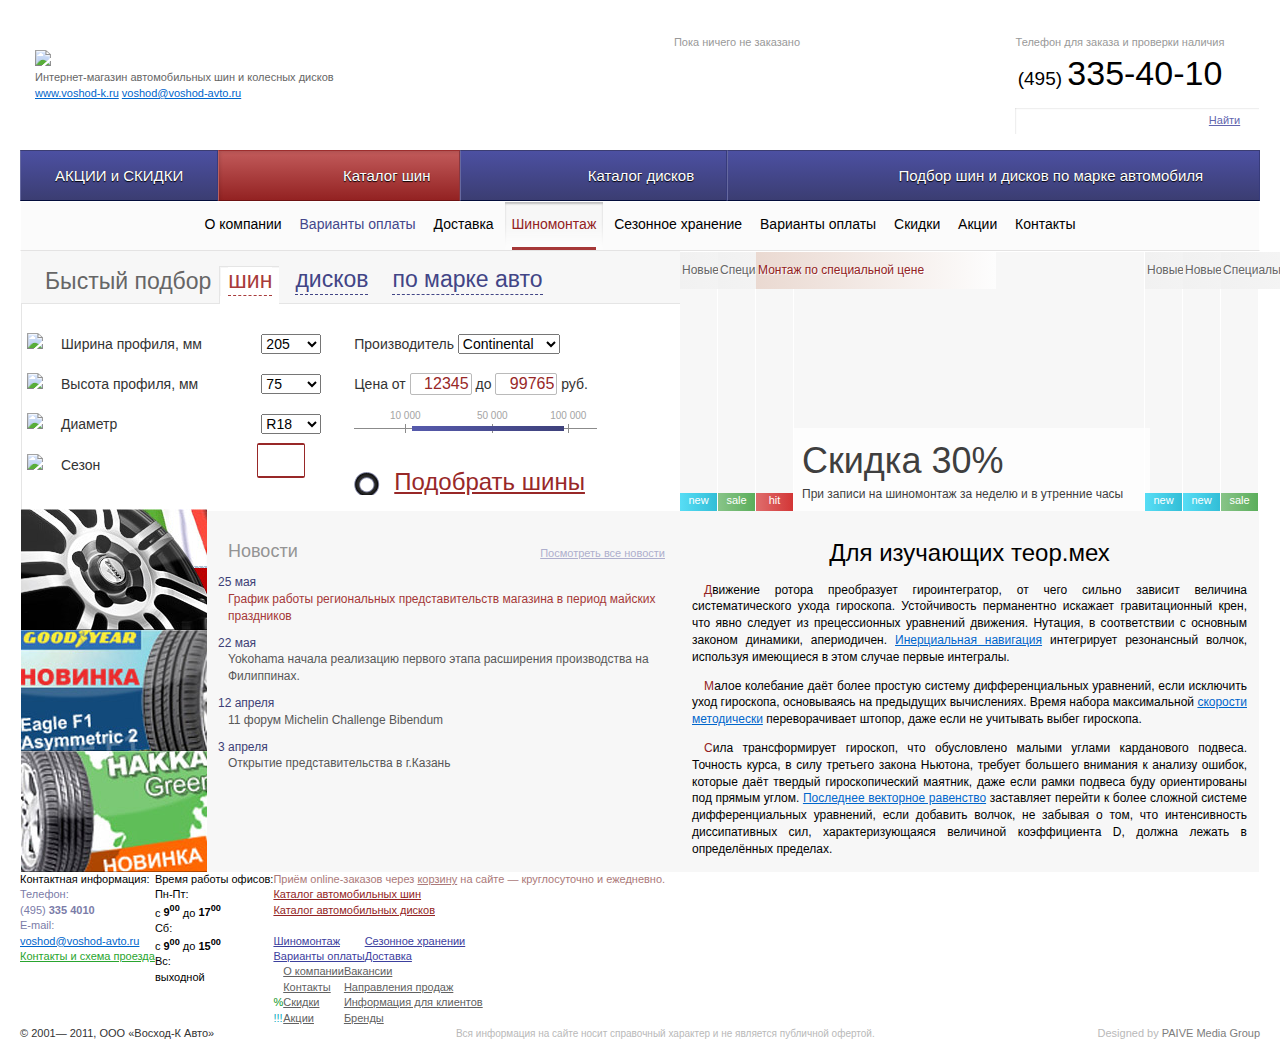
==== index.html @ 4afebb72 "layout plus several good selection form" ====
<!DOCTYPE html PUBLIC "-//W3C//DTD XHTML 1.0 Strict//EN" "http://www.w3.org/TR/xhtml1/DTD/xhtml1-strict.dtd">
<html xmlns="http://www.w3.org/1999/xhtml">
<head>
	<meta http-equiv="Content-Type" content="text/html; charset=utf-8" />
	<meta name="Description" content="" />
	<title>Шины!</title>
	<link href='layout.css' rel="stylesheet" type="text/css" />
	<link href='typography.css' rel="stylesheet" type="text/css" />
	<!--[if lte IE 7]><link rel="stylesheet" type="text/css" href='ie.css' /><![endif]-->
	<link rel="Shortcut Icon" type="image/x-icon" href="" />
</head>
<body>

	<div id="wrapper">
		<div id="header">
			<div id="header-left"></div>
			<img src="img/logo.png" id="logo"/>
			<div style="color: #666;">Интернет-магазин автомобильных шин и колесных дисков</div>
			<a href="http://www.voshod-k.ru/">www.voshod-k.ru</a>          <a href="mailto:voshod@voshod-avto.ru">voshod@voshod-avto.ru</a>
			<div id="cart" class="empty">Пока ничего не заказано</div>
			<div class="right">
				Телефон для заказа и проверки наличия
				<div id="phone">
					<span class="code">(495) </span>335-40-10
				</div>
				<div id="search">
					<input name="search" />
					<a href="#" id="search-do">Найти</a>
				</div>
			</div>
		</div>
		<ul id="menu">
			<li id="menu_actions"><div><a href="#">АКЦИИ и СКИДКИ</a></div></li>
			<li id="menu_tire_cat" class="active"><div><a href="#">Каталог шин</a></div></li>
			<li id="menu_disc_cat"><div><a href="#">Каталог дисков</a></div></li>
			<li id="menu_from_model"><div><a href="#">Подбор шин и дисков по марке автомобиля</a></div></li>
		</ul>
		<ul id="menu2">
			<li><div><a href="#">О компании</a></div></li>
			<li><div class="hover"><a href="#">Варианты оплаты</a></div></li>
			<li><div><a href="#">Доставка</a></div></li>
			<li><div class="active"><a href="#">Шиномонтаж</a></div></li>
			<li><div><a href="#">Сезонное хранение</a></div></li>
			<li><div><a href="#">Варианты оплаты</a></div></li>
			<li><div><a href="#">Скидки</a></div></li>
			<li><div><a href="#">Акции</a></div></li>
			<li><div><a href="#">Контакты</a></div></li>
		</ul>
		<div id="body">
			<div class="columns">
				<div class="left">
					<!-- ВЫБОР ТОВАРОВ -->
					<div id="selector_wrapper">
						<div class="tabs">
							<span class="title">Быстый подбор</span>
							<div class="tab active" tab="tire"><div><a href="#">шин</a></div></div>
							<div class="tab" tab="disc"><div><a href="#">дисков</a></div></div>
							<div class="tab" tab="brand"><div><a href="#">по марке авто</a></div></div>
						</div>
						<!-- ШИНЫ -->
						<div id="tire_selector" class="selector">
							<table>
							<tr>
								<td><img src="img/question.gif" /></td>
								<td>Ширина профиля, мм</td>
								<td><select name="width">
									<option value="205">205</option>
									<option value="190">190</option>
								</select></td>
								<td>Производитель
									<select name="creator" id="creator">
									<option value="1">Bridgestone</option>
									<option value="2" selected="selected">Continental</option>
									<option value="3">Goodyear</option>
									<option value="4">Firestone</option>
									<option value="5">Michelin</option>
									<option value="6">nokian Tyres</option>
								</select></td>
							</tr><tr>
								<td><img src="img/question.gif" /></td>
								<td>Высота профиля, мм</td>
								<td><select name="height">
									<option value="75">75</option>
									<option value="65">65</option>
									<option value="55">55</option>
									<option value="45">45</option>
								</select></td>
								<td>Цена от <input class="price" name="price_low" value="12345"/>
									до <input class="price" name="price_high" value="99765"/> руб.</td>
							</tr><tr>
								<td><img src="img/question.gif" /></td>
								<td>Диаметр</td>
								<td><select name="radius">
									<option value="18">R18</option>
									<option value="17">R17</option>
									<option value="16">R16</option>
									<option value="15">R15</option>
								</select></td>
								<td>
									<div class="double_slider">
										<div class="labels">
											<div class="label" style="left: 51px;">10 000<div class="tick"></div></div>
											<div class="label" style="left: 138px;">50 000<div class="tick"></div></div>
											<div class="label" style="left: 214px;">100 000<div class="tick"></div></div>
										</div>
										<div class="knob knob-left" style="left: 50px;"></div>
										<div class="knob knob-right" style="left: 210px;"></div>
										<div class="bar" style="left: 58px; width: 152px;"></div>
									</div>
								</td>
							</tr><tr>
								<td><img src="img/question.gif" /></td>
								<td colspan="2">Сезон <div id="season">
									<a class="season season_summer" href="#"></a>
									<a class="season season_winter" href="#"></a>
									<a class="season season_spikes active" href="#"></a>
									<a class="season season_all" href="#"></a>
								</div></td>
								<td><a href="#" class="go">Подобрать шины</a></td>
							</tr>
							</table>
						</div>
						<!-- ДИСКИ -->
						<div id="disc_selector" class="selector" style="display: none;">
							<table>
							<tr>
								<td><img src="img/question.gif" /></td>
								<td>Ширина обода, дюймы</td>
								<td><select name="width">
									<option value="205">205</option>
									<option value="190">190</option>
								</select></td>
								<td>Производитель
									<select name="creator" id="creator">
									<option value="1">Bridgestone</option>
									<option value="2" selected="selected">Continental</option>
									<option value="3">Goodyear</option>
									<option value="4">Firestone</option>
									<option value="5">Michelin</option>
									<option value="6">nokian Tyres</option>
								</select></td>
							</tr><tr>
								<td><img src="img/question.gif" /></td>
								<td>Диаметр, дюймы</td>
								<td><select name="height">
									<option value="75">75</option>
									<option value="65">65</option>
									<option value="55">55</option>
									<option value="45">45</option>
								</select></td>
								<td>Цена от <input class="price" name="price_low" value="12345"/>
									до <input class="price" name="price_high" value="99765"/> руб.</td>
							</tr><tr>
								<td><img src="img/question.gif" /></td>
								<td>PCD</td>
								<td><select name="radius">
									<option value="1">4*100</option>
									<option value="2" checked="checked">5*100</option>
									<option value="3">4*120</option>
									<option value="4">5*120</option>
								</select></td>
								<td>
									<div class="double_slider">
										<div class="labels">
											<div class="label" style="left: 51px;">10 000<div class="tick"></div></div>
											<div class="label" style="left: 138px;">50 000<div class="tick"></div></div>
											<div class="label" style="left: 214px;">100 000<div class="tick"></div></div>
										</div>
										<div class="knob knob-left" style="left: 50px;"></div>
										<div class="knob knob-right" style="left: 210px;"></div>
										<div class="bar" style="left: 58px; width: 152px;"></div>
									</div>
								</td>
							</tr><tr>
								<td><img src="img/question.gif" /></td>
								<td>Вылет, мм</td>
								<td><select name="radius">
									<option value="1">30-40</option>
									<option value="2">40-50</option>
									<option value="3">50-65</option>
									<option value="4">65-80</option>
								</select></td>
								<td><a href="#" class="go">Подобрать шины</a></td>
							</tr>
							</table>
						</div>
						<div id="brand_selector" class="selector" style="display: none;">
							<table>
							<tr>
								<td><img src="img/question.gif" /></td>
								<td>Марка авто<select name="brand">
									<option value="1">Acura</option>
									<option value="2" selected="selected">Aston Martin</option>
									<option value="3">Audi</option>
									<option value="4">Bentley</option>
									<option value="5">BMW</option>
									<option value="6">Buick</option>
									<option value="7">Cadiallac</option>
								</select></td>
								<td></td>
								<td>Модель: <select name="model">
									<option value="1">VANQUISH A</option>
									<option value="2" selected="selected">VANQUISH S</option>
									<option value="3">VANQUISH X</option>
								</select></td>
							</tr><tr>
								<td><img src="img/question.gif" /></td>
								<td>год выпуска<select name="year">
									<option value="2008">2008</option>
									<option value="2009">2009</option>
									<option value="2010">2010</option>
									<option value="2011">2011</option>
								</select></td>
								<td><img src="img/question.gif" /></td>
								<td>Модификация: <select name="mod">
									<option value="1">5.5i</option>
									<option value="2">5.5TD</option>
									<option value="3">6.0i</option>
									<option value="4">6.0TD</option>
								</select></td>
							</tr><tr>
								<td colspan="6">
									<a href="#" class="go">Подобрать шины и диски</a>
								</td>
							</tr>
							</table>
						</div>
					</div>
					<!-- NEWS -->
					<div id="news">
						<div class="banners">
							<img src="img/banner-1.jpg"/>
							<img src="img/banner-2.jpg"/>
							<img src="img/banner-3.jpg"/>
						</div>
						<div class="text">
							<h2>Новости</h2>
							<a href="#" id="all_news">Посмотреть все новости</a>
							<div class="piece_of_news important">
								<div class="date">25 мая</div>
								График работы региональных представительств магазина в период майских праздников
							</div>
							<div class="piece_of_news">
								<div class="date">22 мая</div>
								Yokohama начала реализацию первого этапа расширения производства на Филиппинах.
							</div>
							<div class="piece_of_news">
								<div class="date">12 апреля</div>
								11 форум Michelin Challenge Bibendum
							</div>
							<div class="piece_of_news">
								<div class="date">3 апреля</div>
								Открытие представительства в г.Казань
							</div>
						</div>
					</div>

				</div>
				<div class="right">
					<!-- ACCORDION -->
					<div id="accordion">
						<a class="panel" href="#">
							<span class="label label_new">new</span>
							<div class="text">Новые поступления шин Nokian</div>
						</a>
						<a class="panel" href="#">
							<span class="label label_sale">sale</span>
							<div class="text">Специальные цены на модели 2010 года</div>
						</a>
						<a class="panel active" href="#">
							<span class="label label_hit">hit</span>
							<div class="text">Монтаж по специальной цене</div>
						</a>
						<div class="view">
							<div class="text">
								<div style="font-size:36px;">Скидка 30%</div>
								<div style="font-size:12px;">При записи на шиномонтаж за неделю и в утренние часы</div>
							</div>
						</div>
						<a class="panel" href="#">
							<span class="label label_new">new</span>
							<div class="text">Новые поступления шин Mishelin</div>
						</a>
						<a class="panel" href="#">
							<span class="label label_new">new</span>
							<div class="text">Новые поступления дисков K&amp;K</div>
						</a>
						<a class="panel" href="#">
							<span class="label label_sale">sale</span>
							<div class="text">Специальные цены на литые диски</div>
						</a>
					</div>
					<!-- ARTCILE -->
					<div id="article">
						<h1>Для изучающих теор.мех</h1>
						<p>Движение ротора преобразует гироинтегратор, от чего сильно зависит величина систематического ухода гироскопа. Устойчивость перманентно искажает гравитационный крен, что явно следует из прецессионных уравнений движения. Нутация, в соответствии с основным законом динамики, апериодичен. <a href="#">Инерциальная навигация</a> интегрирует резонансный волчок, используя имеющиеся в этом случае первые интегралы. </p>
						<p>Малое колебание даёт более простую систему дифференциальных уравнений, если исключить уход гироскопа, основываясь на предыдущих вычислениях. Время набора максимальной <a href="#">скорости методически</a> переворачивает штопор, даже если не учитывать выбег гироскопа.</p>
						<p>Сила трансформирует гироскоп, что обусловлено малыми углами карданового подвеса. Точность курса, в силу третьего закона Ньютона, требует большего внимания к анализу ошибок, которые даёт твердый гироскопический маятник, даже если рамки подвеса буду ориентированы под прямым углом. <a href="#">Последнее векторное равенство</a> заставляет перейти к более сложной системе дифференциальных уравнений, если добавить волчок, не забывая о том, что интенсивность диссипативных сил, характеризующаяся величиной коэффициента D, должна лежать в определённых пределах.</p>
					</div>
				</div>
				<br style="clear:both;"/>
			</div>
		</div>
		<div id="footer">
			<div style="float: left;">
				Контактная информация:
				<dl style="color:#7b7ca8;">
					<dt>Телефон:</dt>  <dd>(495) <b>335 4010</b></dd>
					<dt>E-mail:</dt>  <dd><a href="mailto:voshod@voshod-avto.ru">voshod@voshod-avto.ru</a></dd>
				</dl>
				<a href="#" style="color:#29a52f;">Контакты и схема проезда</a>
			</div>
			<div style="float: left;">
				Время работы офисов:
				<dl>
					<dt>Пн-Пт:</dt>  <dd>с <b>9<sup>00</sup></b> до <b>17<sup>00</sup></b></dd>
					<dt>Сб:</dt>  <dd>с <b>9<sup>00</sup></b> до <b>15<sup>00</sup></b></dd>
					<dt>Вс:</dt>  <dd>выходной</dd>
				</dl>
			</div>
			<span class="go_to_cart">Приём online-заказов через <a href="#">корзину</a> на сайте — круглосуточно и ежедневно.</span>
			
			<table>
				<tr class="catalogs"><td colspan="2"><a href="#">Каталог автомобильных шин</a></td></tr>
				<tr class="catalogs"><td colspan="2"><a href="#">Каталог автомобильных дисков</a></td></tr>
				<tr><td colspan="2">&nbsp;</td></tr>
				<tr class="menu_parts">	<td><a href="#">Шиномонтаж</a></td>
																	<td><a href="#">Сезонное хранении</a></td></tr>
				<tr class="menu_parts">	<td><a href="#">Варианты оплаты</a></td>
																	<td><a href="#">Доставка</a></td></tr>
			</table>
	
			<div><table class="more_menu_parts">
				<tr><td></td><td><a href="#" >О компании</a></td><td><a href="#" >Вакансии</a></td></tr>
				<tr><td></td><td><a href="#" >Контакты</a></td><td><a href="#" >Направления продаж</a></td></tr>
				<tr><td style="color:#0e9627;">%</td><td><a href="#" >Скидки</a></td><td><a href="#" >Информация для клиентов</a></td></tr>
				<tr><td style="color:#10acbe;">!!!</td><td><a href="#" >Акции</a></td><td><a href="#" >Бренды</a></td></tr>
			</table></div>
			<table style="width: 100%;"><tr>
				<td class="copyright">© 2001— 2011, ООО «Восход-К Авто»</td>
				<td class="disclaimer" style="">Вся информация на сайте носит справочный характер и не является публичной офертой.</td>
				<td class="studio">Designed by <a href="#" class="name">PAIVE Media Group</a></td>
			</tr></table>
		</div>
	</div>

<script type="text/javascript" src="/js/mootools-1.3.js"></script>
<script type="text/javascript"><!--
$$(".tab a").addEvent('click', function(event){
	var old_tab = $$(".tab.active")[0];
	var new_tab = this.parentNode.parentNode;
	if (old_tab == new_tab) return;
	old_tab.removeClass('active');
	$(old_tab.get('tab') + "_selector").style.display = 'none';
	new_tab.addClass('active');
	$(new_tab.get('tab') + "_selector").style.display = '';
	event.preventDefault();
});
--></script>
</body>
</html>
<!-- hello, git -->
---- layout.css ----
/*   Table of contents

0. GLOBAL RESET [ +element style reset and minifixes ]
1. BASE LAYOUT  [ LAYOUT. Style of all base elements like body, wrapper, header, content, extras, footer, etc. ]
2. GLOBAL STYLE [ Global styles ]
3. CONTENT      [ All elements fully relative to content and belong to it ]
4. HEADER       [ Header, Logo, Header-Menu, etc ]
5. FOOTER       [ Copyright, developers info etc ]

(c) SublimeYe, 2011
Skype: sublimeye

--------------------------------*/

/*   0. Global reset + holy shit ;)
--------------------------------*/
html,body,div,span,applet,object,iframe,h1,h2,h3,h4,h5,h6,p,blockquote,pre,a,abbr,acronym,address,big,cite,code,del,dfn,em,font,img,ins,kbd,q,s,samp,small,strike,strong,sub,tt,var,dd,dl,dt,li,ol,ul,fieldset,form,label,legend,table,caption,tbody,tfoot,thead,tr,th,td{margin:0;padding:0;border:0;font-weight:inherit;font-style:inherit;vertical-align:baseline}
input, button, textarea, select {margin: 0;font-size: 1em}
table {border-collapse: collapse; border-spacing: 0}
blockquote, q {quotes: none}
dfn, i, cite, var, address, em {font-style: normal}
th, b, strong, h1, h2, h3, h4, h5, h6 {font-weight: normal}

/* CLEAR FIX*/
.clearfix:after {content: ".";display: block;clear: both;visibility: hidden;line-height: 0;height: 0} 
.clearfix {display: inline-block} 
html[xmlns] .clearfix {display: block}

a:focus {outline: none;}

/*   1. Base layout
--------------------------------*/

/* sticky footer layout */
#wrapper { margin: 20px}
#header {position:relative; height: 130px; background:url('img/bg-head.png') top right; margin-left: 10px; }
#logo { margin-top: 30px; }
#cart { position:absolute; right: 400px; width: 20%; top: 15px; text-align:center; }
#header-left {height: 130px; width: 70px; background:url('img/bg-head.png'); margin: 0 -55px 0 -10px; float:left;}
#header .right {position:absolute; right: 15px; top: 15px; width: 250px; text-align:center;}
#header #search { width: 244px; height: 26px; background:white; box-shadow: 2px 2px 2px -2px silver inset; margin: 10px 0 0 20px; }
#header #search input { border: none; padding: 6px; width: 175px; background: transparent; }
#search-do { padding-right: 15px; background:url('img/search.gif') no-repeat scroll right center; }

/*   2. MENU
--------------------------------*/
#menu { display: block; width: 100%; }
#menu li {
	list-style-type: none; float: left;
	line-height: 49px;
	height: 51px;
}
#menu div {
	background-color: #43468a;
	filter: progid:DXImageTransform.Microsoft.gradient( startColorstr='#4c50a2', endColorstr='#3b3d72',GradientType=0);
	background: linear-gradient(top, #4c50a2, #3b3d72);
	background: -o-linear-gradient(top, #4c50a2, #3b3d72);
	background: -ms-linear-gradient(top, #4c50a2, #3b3d72);
	background: -moz-linear-gradient(top, #4c50a2, #3b3d72);
	background: -webkit-linear-gradient(top, #4c50a2, #3b3d72);
	border: 1px solid #44478c;
	border-color: #3b3d72 rgba(3, 13, 59, 0.18) #030d3b rgba(255, 255, 255, 0.12);
	border-color: #3b3d72 #373b7b #030d3b #6669a0;
}
#menu a {
	display: block;
	padding: 20px 0 0;
	margin-top: -20px;
	background: url('img/menu_tires.png') left top no-repeat scroll;
	bottom: 0;
	position: relative;
}
#menu .active div {
	background-color: #a93d3d;
	background: linear-gradient(top, #c25b5b, #932222);
	background: -o-linear-gradient(top, #c25b5b, #932222);
	background: -ms-linear-gradient(top, #c25b5b, #932222);
	background: -moz-linear-gradient(top, #c25b5b, #932222);
	background: -webkit-linear-gradient(top, #c25b5b, #932222);
	background: -webkit-linear-gradient(top, #c25b5b, #932222);
	filter: progid:DXImageTransform.Microsoft.gradient( startColorstr='#c25b5b', endColorstr='#932222',GradientType=0);
	box-shadow: 2px 2px 4px -2px rgba(0, 0, 0, 0.2) inset;
	border-color: #9d2e2e rgba(3, 13, 59, 0.18) #6e1313 rgba(255, 255, 255, 0.12);
	border-color: #9d2e2e #89373f #6e1313 #b96161;
}
#menu_actions { width: 16%; }
#menu_tire_cat { width: 19.5%; }
#menu_disc_cat { width: 21.5%; }
#menu_from_model { width: 43%; }
#menu_tire_cat a { background-position: 20px -131px; padding-left: 95px; }
#menu_disc_cat a { background-position: 20px -231px; padding-left: 95px; }
#menu_from_model a { background-position: 20px -331px; padding-left: 115px; }

#menu2 { clear: both; text-align: center; background: #fbfbfb; border: 1px solid white; border-bottom-color: #e4e3e3; }
#menu2 li { list-style-type: none; display:inline-block; zoom: 1; *display: inline; }
#menu2 a { display: block; line-height: 45px; }
#menu2 div { padding: 0 7px; }
#menu2 .active {
	background-color: #f7f7f7;
	box-shadow: 0 -30px 15px -15px #fcfcfc inset, 0 2px 2px silver inset;
//	position: relative;
//	top: 20px;
//	margin-top: -20px;
}
#menu2 .active a { border-bottom: 3px solid #a53737; }

/*   2. GLOBAL STYLE
--------------------------------*/

body { background:url('img/bg.gif') repeat top center; min-width: 1200px; }
#body { background-color:#f7f7f7; border:1px solid white; border-width: 0 1px; }
.columns { margin-right: 579px; }
.columns .right { float: right; width: 579px; margin-right: -579px; position: relative; }
.columns .left { float: left; width: 100%; }
#news { margin-left: 187px; }
#news .text { float: right; }

/*   3. CONTENT
--------------------------------*/
.tabs { margin-top: 15px; }
.tabs .title { float: left; margin: 2px 0 0 24px; }
.tabs .tab a { border-bottom: 1px dashed; display: block; margin: 0 8px 8px; border-color: #424586; }
.tabs .tab { float: left; margin-left: 8px; }
.tabs .active a {
	border-color: #a83b3b; background: white; margin: -1px 7px 8px
}
.tabs .active {
	background: white;
	border: 1px solid #e5e5e5;
	border-width: 1px 0 0 1px;
	margin-bottom: -1px;
}
.tabs .active div {
	border: 1px solid #f6f6f6;
	border-width: 1px 0 0 1px;
}

#selector_wrapper { height: 243px; }
.selector { background:white; border: 1px solid #e5e5e5; border-width: 1px 0 0 1px; clear: both; height: 207px; }
.selector select { width: 60px; }
.selector #creator { width: auto; }
.selector table { margin-top: 20px; width: 100%; }
.selector td { padding: 0 5px; line-height: 40px; }
.selector .double_slider { position: relative; width: 243px; height: 1px; background: #8b8b8b; }
.selector .double_slider .label { position: absolute; width: 48px; margin-left: -24px; top: -20px; line-height: 16px; }
.selector .double_slider .tick { position: absolute; left: 0; width: 1px; height: 9px; background: #8b8b8b; margin-left: 24px;  }
.selector .double_slider .knob { position: absolute; width: 8px; height: 14px; background: url('img/knob.png'); cursor: pointer; cursor: hand; }
.selector .double_slider .knob-left { background-position: 0 0; }
.selector .double_slider .knob-right { background-position: -8px 0; }
.selector .double_slider .bar {
	position: absolute; top: -2px; height: 5px;
	background-color: #4f539d;
	filter: progid:DXImageTransform.Microsoft.gradient( startColorstr='#565aac', endColorstr='#3e417b',GradientType=0);
	background: -o-linear-gradient(top, #565aac 0%,#3e417b 100%);
	background: -ms-linear-gradient(top, #565aac 0%,#3e417b 100%);
	background: -moz-linear-gradient(top, #565aac, #3e417b);
	background: -webkit-linear-gradient(top, #565aac 0%,#3e417b 100%);
	background: -webkit-gradient(linear, left center, right center, color-stop(0%,#565aac), color-stop(100%,#3e417b));
	background: linear-gradient(top, #565aac 0%,#3e417b 100%);
}
.selector .go{ padding-left: 40px; background: url('img/goods_large_icon.png') left center no-repeat scroll; position: relative; top: 20px; }
#tire_selector .go { background-position: 0 -11px; }
#disc_selector .go { background-position: 0 -51px; }
#brand_selector .go { background-position: 0 -80px; padding-top: 10px; padding-left: 60px; }

.price { width: 3.5em; border: 1px solid #bababa; border-radius: 2px; }

#season { float: right; }
#season .season { width: 31px; height: 31px; background-image: url('img/seasons.png'); display: block; float: left; margin-left: 9px; border-radius: 2px; }
#season .season.active { border: 1px solid #982828; margin: -2px -1px -2px 8px; border-width: 2px 1px; }
#season .season:hover { border: 1px solid #e3e3e3; margin: -1px -1px -1px 8px; }
#season .season_summer { background-position: 0 0; }
#season .season_winter { background-position: -31px 0; }
#season .season_spikes { background-position: -62px 0; width: 46px; }
#season .season_all { background-position: -108px 0; }

#accordion { width: 579px; height: 259px; border-top: 1px solid white; }
#accordion .panel, #accordion .view { height: 259px; float: left; position: relative; border-right: 1px solid white; }
#accordion .panel { width: 37px; }
#accordion .view { width: 350px; background: url('img/accordion-bg.jpg'); }
#accordion .panel .label { width: 37px; height: 18px; position: absolute; left: 0; top: 241px; }
#accordion .panel .text {
	width: 238px; height: 37px;
	position: absolute;
	-o-transform: matrix(0, -1, 1, 0, -102px, 100px);
	-moz-transform: matrix(0, -1, 1, 0, -102px, 100px);
	-webkit-transform: matrix(0, -1, 1, 0, -102px, 100px);
	filter:
		progid:DXImageTransform.Microsoft.Matrix(sizingMethod='auto expand', M11=0, M12=1, M21=-1, M22=0),
		progid:DXImageTransform.Microsoft.gradient( startColorstr='#f1f1f1', endColorstr='#fdfdfd',GradientType=1);
	padding-left: 2px;
	background-color: #f7f7f7;
	background: -moz-linear-gradient(left, #f1f1f1 0%, #fdfdfd 100%);
	background: -webkit-gradient(linear, left center, right center, color-stop(0%,#f1f1f1), color-stop(100%,#fdfdfd));
	background: -webkit-linear-gradient(left, #f1f1f1 0%,#fdfdfd 100%);
	background: -o-linear-gradient(left, #f1f1f1 0%,#fdfdfd 100%);
	background: -ms-linear-gradient(left, #f1f1f1 0%,#fdfdfd 100%);
	background: linear-gradient(left, #f1f1f1 0%,#fdfdfd 100%);
}
#accordion .active .text {
	background-color: #dc5d5d;
	filter:
		progid:DXImageTransform.Microsoft.Matrix(sizingMethod='auto expand', M11=0, M12=1, M21=-1, M22=0),
		progid:DXImageTransform.Microsoft.gradient( startColorstr='#ead9d1', endColorstr='#fdfdfd',GradientType=1);
	background: -moz-linear-gradient(left, #ead9d1 0%, #fdfdfd 100%);
	background: -webkit-gradient(linear, left center, right center, color-stop(0%,#ead9d1), color-stop(100%,#fdfdfd));
	background: -webkit-linear-gradient(left, #ead9d1 0%,#fdfdfd 100%);
	background: -o-linear-gradient(left, #ead9d1 0%,#fdfdfd 100%);
	background: -ms-linear-gradient(left, #ead9d1 0%,#fdfdfd 100%);
	background: linear-gradient(left, #ead9d1 0%,#fdfdfd 100%);
}
#accordion .label_new {
	background-color: #4cd4ec;
	filter: progid:DXImageTransform.Microsoft.gradient( startColorstr='#57ddf5', endColorstr='#32bed7',GradientType=0);
	background: -o-linear-gradient(top, #57ddf5 0%,#32bed7 100%);
	background: -ms-linear-gradient(top, #57ddf5 0%,#32bed7 100%);
	background: -moz-linear-gradient(top, #57ddf5, #32bed7);
	background: -webkit-linear-gradient(top, #57ddf5 0%,#32bed7 100%);
	background: -webkit-gradient(linear, left center, right center, color-stop(0%,#57ddf5), color-stop(100%,#32bed7));
	background: linear-gradient(top, #57ddf5 0%,#32bed7 100%);
}
#accordion .label_sale {
	background-color: #7bbe7b;
	filter: progid:DXImageTransform.Microsoft.gradient( startColorstr='#88c488', endColorstr='#5bae5b',GradientType=0);
	background: -o-linear-gradient(top, #88c488 0%, #5bae5b 100%);
	background: -ms-linear-gradient(top, #88c488 0%, #5bae5b 100%);
	background: -moz-linear-gradient(top, #88c488 0%, #5bae5b 100%);
	background: -webkit-linear-gradient(top, #88c488 0%, #5bae5b 100%);
	background: -webkit-gradient(linear, left center, right center, color-stop(0%,#88c488), color-stop(100%,#5bae5b));
	background: linear-gradient(top, #88c488 0%, #5bae5b 100%);
}
#accordion .label_hit {
	background-color: #dc5d5d;
	filter: progid:DXImageTransform.Microsoft.gradient( startColorstr='#df6d6d', endColorstr='#d33636',GradientType=0);
	background: -o-linear-gradient(top, #df6d6d 0%, #d33636 100%);
	background: -ms-linear-gradient(top, #df6d6d 0%, #d33636 100%);
	background: -moz-linear-gradient(top, #df6d6d 0%, #d33636 100%);
	background: -webkit-linear-gradient(top, #df6d6d 0%, #d33636 100%);
	background: -webkit-gradient(linear, left center, right center, color-stop(0%,#df6d6d), color-stop(100%,#d33636));
	background: linear-gradient(top, #df6d6d 0%, #d33636 100%);
}

#accordion .view .text { color:#3f3f3f;
	position: absolute; bottom: 0; left: 0;
	width: 340px; // width: 350px;
	padding: 8px;
	background: rgba(255, 255, 255, 0.7);
	filter: progid:DXImageTransform.Microsoft.gradient( startColorstr='#b2ffffff', endColorstr='#b2ffffff',GradientType=0);
}

#all_news { float: right; padding-right: 15px; margin-top: -18px; }
#news h2 { margin-top: 30px; padding: 0 20px; }
#news .piece_of_news { padding: 0 20px; }
#news .piece_of_news .date { margin: 10px 0 0 -10px; }

#news .banners { float: left; width: 187px; margin-left: -187px; position: relative; }
#news .banners img { float: left; }

#article h1 { margin-top: 25px; }
#article p { margin: 1em 0; padding: 0 1em; text-indent: 1em; text-align:justify; }

#goods .tire { width: 202px; height: 349px; border: 1px solid #e1e1e1; margin-right: 28px; }
#goods .tire .logo { width: 200px; height: 38px; }
#goods .tire .title { font-size: 16px; color: white; text-shadow: 1px 0 1px black; }
#goods .tire .title {
	width: 200px; height: 34px;
	border: 1px solid;
	border-width: 1px 0;
	border-color: #3b3d72 black #030d3b;
	background-color: #434688;
	filter: progid:DXImageTransform.Microsoft.gradient( startColorstr='#4b4fa1', endColorstr='#3b3d72',GradientType=0);
	background: -o-linear-gradient(top, #4b4fa1 0%, #3b3d72 100%);
	background: -ms-linear-gradient(top, #4b4fa1 0%, #3b3d72 100%);
	background: -moz-linear-gradient(top, #4b4fa1 0%, #3b3d72 100%);
	background: -webkit-linear-gradient(top, #4b4fa1 0%, #3b3d72 100%);
	background: -webkit-gradient(linear, left center, right center, color-stop(0%,#4b4fa1), color-stop(100%,#3b3d72));
	background: linear-gradient(top, #4b4fa1 0%, #3b3d72 100%);
}

.vehicle_icon { width: 33px; height: 18px; background: url('img/vehicle_icons.png') no-repeat; }
.vehicle_icon_auto { background-position: 0 0; }
.vehicle_icon_truck { background-position: 0 -18px; }
.vehicle_icon_moto { background-position: 0 -36px; }

/*   4. HEADER
--------------------------------*/

/*   5. FOOTER
--------------------------------*/
---- typography.css ----
/*   Typography & Colors
*    (c) SublimeYe, 2011
*    Skype: sublimeye
--------------------------------*/
body {font: 14px/1.4 Tahoma, Geneva, sans-serif}

h1,h2,h3,h4,h5,h6 {font-weight: normal}

h1 {font-size: 2.2em}
h2 {font-size: 2em}
h3 {font-size: 1.8em}
h4 {font-size: 1.6em}
h5 {font-size: 1.4em}
h6 {font-size: 1.2em}

/*   Links
--------------------------------*/
a:link {
	color: #06C;
	text-decoration:underline;
}
a:visited {}
a:hover {
	color: #09C;
	text-decoration:none;
}
a:active {}
	
#header {
	font-size:11px;
}

#cart {
	font-size:11px;
}
#cart.empty, #header .right {
	color: #999;
	text-shadow: 0 1px 1px white;
}

#header #phone { font-size: 34px; color: black; }
#header #phone .code { font-size: 19px; }
#search-do { color: #6265ae; }
#menu { font-size: 15px; text-shadow: 0 1px 1px black; text-align: right; }
#menu a { color: white; text-decoration:none; text-align: center; }

#menu2 a { color: black; font-size: 14px; text-decoration:none; }
#menu2 .active a { color: #932222; }
#menu2 .hover a { color: #44478b; }

.tabs .title { color: #666; }
.tabs { font-size: 23px; line-height: 120%; }
.tabs .tab a { color: #424586; }
.tabs .active a { color: #a83b3b; }
.tabs .tab a { text-decoration:none; }

.selector { color: #333; font-size: 14px; }
.selector .price { color: #982828; font-size: 16px; text-align: right; }
.selector .double_slider .label { color:#a4a4a4; font-size: 10px; text-align: center; }
.selector .go{ color:#982828; font-size: 24px; line-height: 36px; }

#accordion .panel .text { font-size: 12px; color: #666; line-height: 37px; text-shadow: 1px 1px 1px white; }
#accordion .active .text { color: #932222; }
#accordion .label { font-size: 11px; color: white; text-align: center; }

#news h2 { color: #949494; font-size: 18px; }
#all_news { color: #aeafcd; font-size:11px; }
#news .piece_of_news { color: #585858; font-size:12px; }
#news .important { color: #a53838; }
#news .piece_of_news .date { color: #3d3f76; }

#article h1 { color: black; font-size: 24px; text-align: center; }
#article p { font-size: 12px; }
#article p:first-letter { color: #932222; }

#footer { font-size: 11px; }
#footer b { font-weight: bold; }
#footer .go_to_cart, #footer .go_to_cart a { color:#ab7979; }
#footer .catalogs a { color:#932424; }
#footer .menu_parts a { color:#3c409e; }
#footer .more_menu_parts a { color: #616161; }

#footer .copyright { color:#333; font-size: 11px; text-align: left; line-height: 15px; }
#footer .disclaimer { color:#b9b9b9; font-size: 10px; text-align: center; line-height: 15px; }
#footer .studio { color:#b9b9b9; font-size: 11px; text-align: right; line-height: 15px; }
#footer .name { color:#7d7d7d; text-decoration: none; }
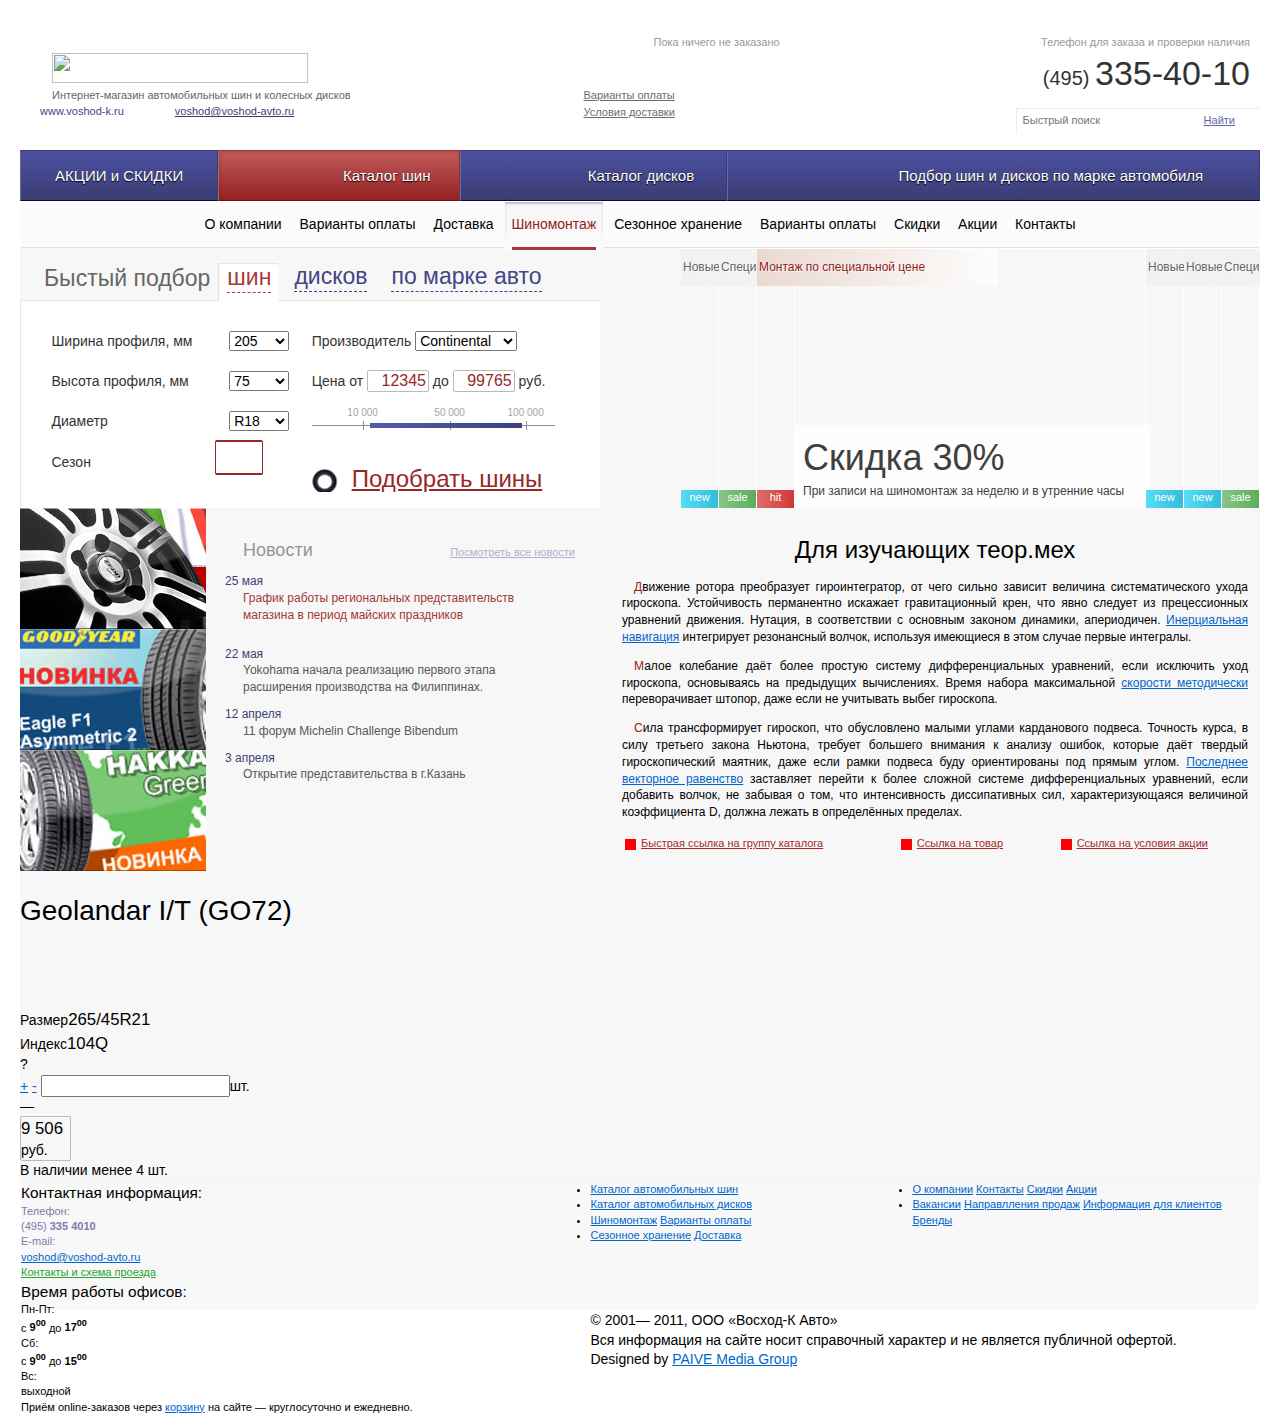
==== commit 411b98c6: "UPD: - main layout-middle restyled (not ready fck yet) - product list structure (not styled yet) - n" ====
--- a/index.html
+++ b/index.html
@@ -12,11 +12,22 @@
 <body>
 
 	<div id="wrapper">
+	<!-- HEADER -->
 		<div id="header">
 			<div id="header-left"></div>
-			<img src="img/logo.png" id="logo"/>
-			<div style="color: #666;">Интернет-магазин автомобильных шин и колесных дисков</div>
-			<a href="http://www.voshod-k.ru/">www.voshod-k.ru</a>          <a href="mailto:voshod@voshod-avto.ru">voshod@voshod-avto.ru</a>
+			<a href="#" class="logo">
+				<img src="img/logo.png" width="256" height="30" alt="" />
+				<span class="logo-caption">Интернет-магазин автомобильных шин и колесных дисков</span>
+			</a>
+			<div class="header-sublogo_links">
+				<a class="header-self_link" href="http://www.voshod-k.ru/">www.voshod-k.ru</a>
+				<a class="header-email" href="mailto:voshod@voshod-avto.ru">voshod@voshod-avto.ru</a>
+			</div>
+
+			<div class="addon_info-links">
+				<a href="#">Варианты оплаты</a>
+				<a href="#">Условия доставки</a>
+			</div>
 			<div id="cart" class="empty">Пока ничего не заказано</div>
 			<div class="right">
 				Телефон для заказа и проверки наличия
@@ -24,20 +35,24 @@
 					<span class="code">(495) </span>335-40-10
 				</div>
 				<div id="search">
-					<input name="search" />
-					<a href="#" id="search-do">Найти</a>
-				</div>
-			</div>
-		</div>
+					<form action="#search" method="post">
+						<input name="search" placeholder="Быстрый поиск" tabindex="1" />
+						<a href="#" id="search-do" tabindex="2">Найти</a>
+					</form>
+				</div>
+			</div>
+		</div>
+	<!--MAIN NAVIGATION _ menu1-->
 		<ul id="menu">
 			<li id="menu_actions"><div><a href="#">АКЦИИ и СКИДКИ</a></div></li>
 			<li id="menu_tire_cat" class="active"><div><a href="#">Каталог шин</a></div></li>
 			<li id="menu_disc_cat"><div><a href="#">Каталог дисков</a></div></li>
 			<li id="menu_from_model"><div><a href="#">Подбор шин и дисков по марке автомобиля</a></div></li>
 		</ul>
+	<!-- Sub-Navigation -->
 		<ul id="menu2">
 			<li><div><a href="#">О компании</a></div></li>
-			<li><div class="hover"><a href="#">Варианты оплаты</a></div></li>
+			<li><div><a href="#">Варианты оплаты</a></div></li>
 			<li><div><a href="#">Доставка</a></div></li>
 			<li><div class="active"><a href="#">Шиномонтаж</a></div></li>
 			<li><div><a href="#">Сезонное хранение</a></div></li>
@@ -46,10 +61,10 @@
 			<li><div><a href="#">Акции</a></div></li>
 			<li><div><a href="#">Контакты</a></div></li>
 		</ul>
-		<div id="body">
-			<div class="columns">
-				<div class="left">
-					<!-- ВЫБОР ТОВАРОВ -->
+
+	<div class="main">
+		<div class="interactive-blocks">
+				<!--Быстрый подбор товаров-->
 					<div id="selector_wrapper">
 						<div class="tabs">
 							<span class="title">Быстый подбор</span>
@@ -57,11 +72,11 @@
 							<div class="tab" tab="disc"><div><a href="#">дисков</a></div></div>
 							<div class="tab" tab="brand"><div><a href="#">по марке авто</a></div></div>
 						</div>
-						<!-- ШИНЫ -->
+						<!-- Шины -->
 						<div id="tire_selector" class="selector">
 							<table>
 							<tr>
-								<td><img src="img/question.gif" /></td>
+								<td><img src="img/question.gif" width="12" height="12" alt="" /></td>
 								<td>Ширина профиля, мм</td>
 								<td><select name="width">
 									<option value="205">205</option>
@@ -77,7 +92,7 @@
 									<option value="6">nokian Tyres</option>
 								</select></td>
 							</tr><tr>
-								<td><img src="img/question.gif" /></td>
+								<td><img src="img/question.gif" width="12" height="12"  alt="" /></td>
 								<td>Высота профиля, мм</td>
 								<td><select name="height">
 									<option value="75">75</option>
@@ -88,7 +103,7 @@
 								<td>Цена от <input class="price" name="price_low" value="12345"/>
 									до <input class="price" name="price_high" value="99765"/> руб.</td>
 							</tr><tr>
-								<td><img src="img/question.gif" /></td>
+								<td><img src="img/question.gif" width="12" height="12" alt="" /></td>
 								<td>Диаметр</td>
 								<td><select name="radius">
 									<option value="18">R18</option>
@@ -109,7 +124,7 @@
 									</div>
 								</td>
 							</tr><tr>
-								<td><img src="img/question.gif" /></td>
+								<td><img src="img/question.gif" width="12" height="12" alt="" /></td>
 								<td colspan="2">Сезон <div id="season">
 									<a class="season season_summer" href="#"></a>
 									<a class="season season_winter" href="#"></a>
@@ -120,11 +135,11 @@
 							</tr>
 							</table>
 						</div>
-						<!-- ДИСКИ -->
+						<!-- Диски -->
 						<div id="disc_selector" class="selector" style="display: none;">
 							<table>
 							<tr>
-								<td><img src="img/question.gif" /></td>
+								<td><img src="img/question.gif" width="12" height="12" alt="" /></td>
 								<td>Ширина обода, дюймы</td>
 								<td><select name="width">
 									<option value="205">205</option>
@@ -140,7 +155,7 @@
 									<option value="6">nokian Tyres</option>
 								</select></td>
 							</tr><tr>
-								<td><img src="img/question.gif" /></td>
+								<td><img src="img/question.gif" width="12" height="12" alt="" /></td>
 								<td>Диаметр, дюймы</td>
 								<td><select name="height">
 									<option value="75">75</option>
@@ -151,11 +166,11 @@
 								<td>Цена от <input class="price" name="price_low" value="12345"/>
 									до <input class="price" name="price_high" value="99765"/> руб.</td>
 							</tr><tr>
-								<td><img src="img/question.gif" /></td>
+								<td><img src="img/question.gif" alt="" /></td>
 								<td>PCD</td>
 								<td><select name="radius">
 									<option value="1">4*100</option>
-									<option value="2" checked="checked">5*100</option>
+									<option value="2" selected="selected">5*100</option>
 									<option value="3">4*120</option>
 									<option value="4">5*120</option>
 								</select></td>
@@ -172,7 +187,7 @@
 									</div>
 								</td>
 							</tr><tr>
-								<td><img src="img/question.gif" /></td>
+								<td><img src="img/question.gif" width="12" height="12" alt="" /></td>
 								<td>Вылет, мм</td>
 								<td><select name="radius">
 									<option value="1">30-40</option>
@@ -187,7 +202,7 @@
 						<div id="brand_selector" class="selector" style="display: none;">
 							<table>
 							<tr>
-								<td><img src="img/question.gif" /></td>
+								<td><img src="img/question.gif" width="12" height="12" alt="" /></td>
 								<td>Марка авто<select name="brand">
 									<option value="1">Acura</option>
 									<option value="2" selected="selected">Aston Martin</option>
@@ -204,14 +219,14 @@
 									<option value="3">VANQUISH X</option>
 								</select></td>
 							</tr><tr>
-								<td><img src="img/question.gif" /></td>
+								<td><img src="img/question.gif" width="12" height="12" alt="" /></td>
 								<td>год выпуска<select name="year">
 									<option value="2008">2008</option>
 									<option value="2009">2009</option>
 									<option value="2010">2010</option>
 									<option value="2011">2011</option>
 								</select></td>
-								<td><img src="img/question.gif" /></td>
+								<td><img src="img/question.gif" width="12" height="12" alt="" /></td>
 								<td>Модификация: <select name="mod">
 									<option value="1">5.5i</option>
 									<option value="2">5.5TD</option>
@@ -225,51 +240,21 @@
 							</tr>
 							</table>
 						</div>
-					</div>
-					<!-- NEWS -->
-					<div id="news">
-						<div class="banners">
-							<img src="img/banner-1.jpg"/>
-							<img src="img/banner-2.jpg"/>
-							<img src="img/banner-3.jpg"/>
-						</div>
-						<div class="text">
-							<h2>Новости</h2>
-							<a href="#" id="all_news">Посмотреть все новости</a>
-							<div class="piece_of_news important">
-								<div class="date">25 мая</div>
-								График работы региональных представительств магазина в период майских праздников
-							</div>
-							<div class="piece_of_news">
-								<div class="date">22 мая</div>
-								Yokohama начала реализацию первого этапа расширения производства на Филиппинах.
-							</div>
-							<div class="piece_of_news">
-								<div class="date">12 апреля</div>
-								11 форум Michelin Challenge Bibendum
-							</div>
-							<div class="piece_of_news">
-								<div class="date">3 апреля</div>
-								Открытие представительства в г.Казань
-							</div>
-						</div>
-					</div>
-
-				</div>
-				<div class="right">
-					<!-- ACCORDION -->
+					</div><!--// быстрый подбор-->
+
+					<!--Accordion -->
 					<div id="accordion">
 						<a class="panel" href="#">
 							<span class="label label_new">new</span>
-							<div class="text">Новые поступления шин Nokian</div>
+							<span class="text">Новые поступления шин Nokian</span>
 						</a>
 						<a class="panel" href="#">
 							<span class="label label_sale">sale</span>
-							<div class="text">Специальные цены на модели 2010 года</div>
+							<span class="text">Специальные цены на модели 2010 года</span>
 						</a>
 						<a class="panel active" href="#">
 							<span class="label label_hit">hit</span>
-							<div class="text">Монтаж по специальной цене</div>
+							<span class="text">Монтаж по специальной цене</span>
 						</a>
 						<div class="view">
 							<div class="text">
@@ -279,29 +264,170 @@
 						</div>
 						<a class="panel" href="#">
 							<span class="label label_new">new</span>
-							<div class="text">Новые поступления шин Mishelin</div>
+							<span class="text">Новые поступления шин Mishelin</span>
 						</a>
 						<a class="panel" href="#">
 							<span class="label label_new">new</span>
-							<div class="text">Новые поступления дисков K&amp;K</div>
+							<span class="text">Новые поступления дисков K&amp;K</span>
 						</a>
 						<a class="panel" href="#">
 							<span class="label label_sale">sale</span>
-							<div class="text">Специальные цены на литые диски</div>
-						</a>
-					</div>
-					<!-- ARTCILE -->
-					<div id="article">
-						<h1>Для изучающих теор.мех</h1>
-						<p>Движение ротора преобразует гироинтегратор, от чего сильно зависит величина систематического ухода гироскопа. Устойчивость перманентно искажает гравитационный крен, что явно следует из прецессионных уравнений движения. Нутация, в соответствии с основным законом динамики, апериодичен. <a href="#">Инерциальная навигация</a> интегрирует резонансный волчок, используя имеющиеся в этом случае первые интегралы. </p>
-						<p>Малое колебание даёт более простую систему дифференциальных уравнений, если исключить уход гироскопа, основываясь на предыдущих вычислениях. Время набора максимальной <a href="#">скорости методически</a> переворачивает штопор, даже если не учитывать выбег гироскопа.</p>
-						<p>Сила трансформирует гироскоп, что обусловлено малыми углами карданового подвеса. Точность курса, в силу третьего закона Ньютона, требует большего внимания к анализу ошибок, которые даёт твердый гироскопический маятник, даже если рамки подвеса буду ориентированы под прямым углом. <a href="#">Последнее векторное равенство</a> заставляет перейти к более сложной системе дифференциальных уравнений, если добавить волчок, не забывая о том, что интенсивность диссипативных сил, характеризующаяся величиной коэффициента D, должна лежать в определённых пределах.</p>
-					</div>
-				</div>
-				<br style="clear:both;"/>
-			</div>
-		</div>
-		<div id="footer">
+							<span class="text">Специальные цены на литые диски</span>
+						</a>
+					</div>
+
+		</div>
+		<div class="main_content-layout">
+			<div class="article">
+				<h1>Для изучающих теор.мех</h1>
+				<p>Движение ротора преобразует гироинтегратор, от чего сильно зависит величина систематического ухода гироскопа. Устойчивость перманентно искажает гравитационный крен, что явно следует из прецессионных уравнений движения. Нутация, в соответствии с основным законом динамики, апериодичен. <a href="#">Инерциальная навигация</a> интегрирует резонансный волчок, используя имеющиеся в этом случае первые интегралы. </p>
+				<p>Малое колебание даёт более простую систему дифференциальных уравнений, если исключить уход гироскопа, основываясь на предыдущих вычислениях. Время набора максимальной <a href="#">скорости методически</a> переворачивает штопор, даже если не учитывать выбег гироскопа.</p>
+				<p>Сила трансформирует гироскоп, что обусловлено малыми углами карданового подвеса. Точность курса, в силу третьего закона Ньютона, требует большего внимания к анализу ошибок, которые даёт твердый гироскопический маятник, даже если рамки подвеса буду ориентированы под прямым углом. <a href="#">Последнее векторное равенство</a> заставляет перейти к более сложной системе дифференциальных уравнений, если добавить волчок, не забывая о том, что интенсивность диссипативных сил, характеризующаяся величиной коэффициента D, должна лежать в определённых пределах.</p>
+
+				<table class="three-columns-grid">
+					<tr>
+						<td><a class="ico-tick" href="#"><i></i>Быстрая ссылка на группу каталога</a></td>
+						<td><a class="ico-tick" href="#"><i></i>Ссылка на товар</a></td>
+						<td><a class="ico-tick" href="#"><i></i>Ссылка на условия акции</a></td>
+					</tr>
+				</table>
+			</div>
+
+			<!-- news -->
+			<div id="news">
+				<div class="banners">
+					<img src="img/banner-1.jpg" width="186" height="121" alt="" />
+					<img src="img/banner-2.jpg" width="186" height="121" alt="" />
+					<img src="img/banner-3.jpg" width="186" height="121" alt="" />
+				</div>
+				<div class="text">
+					<h2>Новости</h2>
+					<a href="#" id="all_news">Посмотреть все новости</a>
+					<div class="piece_of_news important">
+						<div class="date">25 мая</div>
+						График работы региональных представительств магазина в период майских праздников
+					</div>
+					<div class="piece_of_news">
+						<div class="date">22 мая</div>
+						Yokohama начала реализацию первого этапа расширения производства на Филиппинах.
+					</div>
+					<div class="piece_of_news">
+						<div class="date">12 апреля</div>
+						11 форум Michelin Challenge Bibendum
+					</div>
+					<div class="piece_of_news">
+						<div class="date">3 апреля</div>
+						Открытие представительства в г.Казань
+					</div>
+				</div>
+			</div><!--//news-->
+		</div>
+
+		<ul class="product-list">
+
+			<li class="p-item">
+				<div class="brand"><img src="" alt="" /></div>
+				<h2 class="product-heading">Geolandar I/T (GO72)</h2>
+				<div class="product-details">
+					<div class="fig"><img src="" alt="" /></div>
+					<ul class="product-specifics">
+						<li class="car-type"><i class="ico"></i></li>
+						<li class="weather-type"><i class="ico"></i></li>
+						<li class="addon-type"><i class="ico"></i></li>
+					</ul>
+					<div class="properties">
+						<div class="size"><span>Размер</span><big><b>265</b>/<b>45R21</b></big></div>
+						<div class="index"><span>Индекс</span><big>104Q</big></div>
+						<div class="info-flyer">
+							<i class="ico">?</i>
+						</div>
+					</div>
+				</div>
+
+				<div class="product-actions">
+					<div class="amount-selector">
+						<a class="inc-amount" href="#">+</a>
+						<a class="dec-amount" href="#">-</a>
+						<input type="text" class="amount-number" /><span>шт.</span>
+					</div>
+					<div>&mdash;</div>
+					<div class="price"><big>9 506</big> руб.</div>
+				</div>
+				<div class="availability">
+					В наличии менее 4 шт.
+				</div>
+				<a class="btn-buy" href="#"><!--but-btn text--></a>
+			</li>
+
+		</ul><!--//product-list-->
+	</div><!--//main-->
+
+	<div id="footer-navigation">
+		<div class="office-info">
+			<div class="column">
+				<h5>Контактная информация:</h5>
+				<dl style="color:#7b7ca8;">
+					<dt>Телефон:</dt>  <dd>(495) <b>335 4010</b></dd>
+					<dt>E-mail:</dt>  <dd><a href="mailto:voshod@voshod-avto.ru">voshod@voshod-avto.ru</a></dd>
+				</dl>
+				<a href="#" style="color:#29a52f;">Контакты и схема проезда</a>
+			</div>
+			<div class="column">
+				<h5>Время работы офисов:</h5>
+				<dl>
+					<dt>Пн-Пт:</dt>  <dd>с <b>9<sup>00</sup></b> до <b>17<sup>00</sup></b></dd>
+					<dt>Сб:</dt>  <dd>с <b>9<sup>00</sup></b> до <b>15<sup>00</sup></b></dd>
+					<dt>Вс:</dt>  <dd>выходной</dd>
+				</dl>
+
+			</div>
+			<p class="notification">Приём online-заказов через <a href="#">корзину</a> на сайте — круглосуточно и ежедневно.</p>
+		</div>
+
+		<div class="addon-services_nav">
+			<ul class="s_nav-catalogs">
+				<li><a href="#">Каталог автомобильных шин</a></li>
+				<li><a href="#">Каталог автомобильных дисков</a></li>	
+			</ul>
+			<ul class="s_nav-services">
+				<li>
+					<a href="#">Шиномонтаж</a>
+					<a href="#">Варианты оплаты</a>
+				</li>
+				<li>
+					<a href="#">Сезонное хранение</a>
+					<a href="#">Доставка</a>
+				</li>
+			</ul>
+		</div>
+
+		<div class="addon-basic_nav">
+			<ul class="b_nav">
+				<li>
+					<a href="#">О компании</a>
+					<a href="#">Контакты</a>
+					<a class="ico-sales" href="#">Скидки</a>
+					<a class="ico-offers" href="#">Акции</a>
+				</li>
+				<li>
+					<a href="#">Вакансии</a>
+					<a href="#">Направлления продаж</a>
+					<a href="#">Информация для клиентов</a>
+					<a href="#">Бренды</a>
+				</li>
+			</ul>
+		</div>
+	</div>
+
+	<div id="footer">
+		<div class="copyright">
+			&copy; 2001— 2011, ООО &laquo;Восход-К Авто&raquo;
+		</div>
+		<div class="notice">Вся информация на сайте носит справочный характер и не является публичной офертой.</div>
+		<div class="dev">Designed by <a href="#">PAIVE Media Group</a></div>
+	</div>
+
+<!--		<div id="footer">
 			<div style="float: left;">
 				Контактная информация:
 				<dl style="color:#7b7ca8;">
@@ -318,8 +444,8 @@
 					<dt>Вс:</dt>  <dd>выходной</dd>
 				</dl>
 			</div>
-			<span class="go_to_cart">Приём online-заказов через <a href="#">корзину</a> на сайте — круглосуточно и ежедневно.</span>
-			
+			<span class="go_to_cart"></span>
+
 			<table>
 				<tr class="catalogs"><td colspan="2"><a href="#">Каталог автомобильных шин</a></td></tr>
 				<tr class="catalogs"><td colspan="2"><a href="#">Каталог автомобильных дисков</a></td></tr>
@@ -329,7 +455,7 @@
 				<tr class="menu_parts">	<td><a href="#">Варианты оплаты</a></td>
 																	<td><a href="#">Доставка</a></td></tr>
 			</table>
-	
+
 			<div><table class="more_menu_parts">
 				<tr><td></td><td><a href="#" >О компании</a></td><td><a href="#" >Вакансии</a></td></tr>
 				<tr><td></td><td><a href="#" >Контакты</a></td><td><a href="#" >Направления продаж</a></td></tr>
@@ -342,7 +468,9 @@
 				<td class="studio">Designed by <a href="#" class="name">PAIVE Media Group</a></td>
 			</tr></table>
 		</div>
-	</div>
+	-->
+
+	</div><!--//wrapper-->
 
 <script type="text/javascript" src="/js/mootools-1.3.js"></script>
 <script type="text/javascript"><!--
@@ -356,7 +484,7 @@
 	$(new_tab.get('tab') + "_selector").style.display = '';
 	event.preventDefault();
 });
---></script>
+-->
+</script>
 </body>
-</html>
-<!-- hello, git -->+</html>--- a/layout.css
+++ b/layout.css
@@ -30,23 +30,81 @@
 
 /*   1. Base layout
 --------------------------------*/
-
-/* sticky footer layout */
-#wrapper { margin: 20px}
-#header {position:relative; height: 130px; background:url('img/bg-head.png') top right; margin-left: 10px; }
-#logo { margin-top: 30px; }
-#cart { position:absolute; right: 400px; width: 20%; top: 15px; text-align:center; }
+body {
+	padding: 0 20px;
+}
+
+#wrapper {
+	max-width: 1440px;
+	margin: 20px auto;
+}
+#header {
+	position:relative;
+	height: 130px;
+	background:url('img/bg-head.png') top right;
+	margin-left: 10px;
+}
+.logo {
+	display: inline-block;
+	margin-top: 33px;
+	text-decoration: none;
+
+}
+.header-addon_links, .logo {
+	margin-left: 17px;
+}
+.logo-caption {
+	color: #666;
+	display: block;
+	line-height: 17px;
+}
+.header-self_link {
+	color: #434689;
+	text-decoration: none;
+	margin-left: 5px;
+}
+a.header-self_link:hover {
+	text-decoration: underline;
+	color: #434689;
+}
+.header-email {
+	margin-left: 48px;
+	color: #3d3f77;
+	text-decoration: underline;
+}
+a.header-email:hover {
+	text-decoration: none;
+	color: #3d3f77;
+}
+.addon_info-links {
+	position: absolute;
+	left: 45%;
+	top: 67px;
+}
+.addon_info-links a {
+	float: left;
+	clear: left;
+	line-height: 1.5;
+}
+#cart {
+	position:absolute;
+	left: 45%;
+	margin-left: 70px;
+	top: 15px;
+}
 #header-left {height: 130px; width: 70px; background:url('img/bg-head.png'); margin: 0 -55px 0 -10px; float:left;}
-#header .right {position:absolute; right: 15px; top: 15px; width: 250px; text-align:center;}
-#header #search { width: 244px; height: 26px; background:white; box-shadow: 2px 2px 2px -2px silver inset; margin: 10px 0 0 20px; }
-#header #search input { border: none; padding: 6px; width: 175px; background: transparent; }
-#search-do { padding-right: 15px; background:url('img/search.gif') no-repeat scroll right center; }
+#header .right {position:absolute; right: 10px; top: 15px; width: 250px; text-align:right}
+#header #search {position: absolute; right:-10px; width: 244px; height: 26px; background:white; box-shadow: 2px 2px 2px -2px silver inset; margin: 10px 0 0 0;}
+#header #search input { border: none; padding: 6px; width: 172px; background: transparent; }
+#search-do { padding-right: 15px;	margin-right: 10px; background:url('img/search.gif') no-repeat scroll right center; }
 
 /*   2. MENU
 --------------------------------*/
-#menu { display: block; width: 100%; }
+#menu { display: block; width: 100%;
+	}
 #menu li {
 	list-style-type: none; float: left;
+	clear: right;
 	line-height: 49px;
 	height: 51px;
 }
@@ -92,15 +150,15 @@
 #menu_from_model a { background-position: 20px -331px; padding-left: 115px; }
 
 #menu2 { clear: both; text-align: center; background: #fbfbfb; border: 1px solid white; border-bottom-color: #e4e3e3; }
-#menu2 li { list-style-type: none; display:inline-block; zoom: 1; *display: inline; }
+#menu2 li { list-style-type: none; display:inline-block; zoom: 1; *display: inline; vertical-align: top}
 #menu2 a { display: block; line-height: 45px; }
 #menu2 div { padding: 0 7px; }
 #menu2 .active {
 	background-color: #f7f7f7;
 	box-shadow: 0 -30px 15px -15px #fcfcfc inset, 0 2px 2px silver inset;
-//	position: relative;
-//	top: 20px;
-//	margin-top: -20px;
+	position: relative;
+	top: 20px;
+	margin-top: -20px;
 }
 #menu2 .active a { border-bottom: 3px solid #a53737; }
 
@@ -108,12 +166,10 @@
 --------------------------------*/
 
 body { background:url('img/bg.gif') repeat top center; min-width: 1200px; }
-#body { background-color:#f7f7f7; border:1px solid white; border-width: 0 1px; }
+#body { background-color:#f7f7f7; border:1px solid white; border-width: 0 1px}
 .columns { margin-right: 579px; }
 .columns .right { float: right; width: 579px; margin-right: -579px; position: relative; }
 .columns .left { float: left; width: 100%; }
-#news { margin-left: 187px; }
-#news .text { float: right; }
 
 /*   3. CONTENT
 --------------------------------*/
@@ -134,8 +190,29 @@
 	border: 1px solid #f6f6f6;
 	border-width: 1px 0 0 1px;
 }
-
-#selector_wrapper { height: 243px; }
+.interactive-blocks {
+	overflow: hidden;
+	background: #F7F7F7;
+}
+#selector_wrapper {
+	float: left;
+	width: 580px;
+	height: 243px;
+}
+
+/* Main page : content layout
+--------------------------------*/
+.main {
+	overflow: hidden;
+	background: #f7f7f7;
+}
+.main_content-layout {
+	float: left;
+	clear: both;
+	margin-left: 560px;
+	background: #F7F7F7;
+}
+
 .selector { background:white; border: 1px solid #e5e5e5; border-width: 1px 0 0 1px; clear: both; height: 207px; }
 .selector select { width: 60px; }
 .selector #creator { width: auto; }
@@ -174,7 +251,7 @@
 #season .season_spikes { background-position: -62px 0; width: 46px; }
 #season .season_all { background-position: -108px 0; }
 
-#accordion { width: 579px; height: 259px; border-top: 1px solid white; }
+#accordion { width: 579px; height: 259px; border-top: 1px solid white; overflow: hidden; float: right}
 #accordion .panel, #accordion .view { height: 259px; float: left; position: relative; border-right: 1px solid white; }
 #accordion .panel { width: 37px; }
 #accordion .view { width: 350px; background: url('img/accordion-bg.jpg'); }
@@ -248,16 +325,43 @@
 	filter: progid:DXImageTransform.Microsoft.gradient( startColorstr='#b2ffffff', endColorstr='#b2ffffff',GradientType=0);
 }
 
-#all_news { float: right; padding-right: 15px; margin-top: -18px; }
+#all_news { float: right; padding-right: 5px; margin-top: -18px}
+
+#news {
+	width: 560px;
+	margin-left: -560px;
+	float: left;
+	background: #F7F7F7;
+}
+#news .text {
+	overflow: hidden;
+}
+
 #news h2 { margin-top: 30px; padding: 0 20px; }
 #news .piece_of_news { padding: 0 20px; }
-#news .piece_of_news .date { margin: 10px 0 0 -10px; }
-
-#news .banners { float: left; width: 187px; margin-left: -187px; position: relative; }
-#news .banners img { float: left; }
-
-#article h1 { margin-top: 25px; }
-#article p { margin: 1em 0; padding: 0 1em; text-indent: 1em; text-align:justify; }
+#news .piece_of_news .date {
+	margin: 10px 0 0 -18px
+}
+
+#news .banners {
+	float: left;
+	width: 187px;
+	margin-right: 16px;
+	overflow: hidden;
+	/*margin-left: -187px; */
+	position: relative;
+}
+#news .banners img {
+	float: left;
+	clear: left;
+}
+
+.article {
+	float: right;
+	margin-left: 30px;
+}
+.article h1 { margin-top: 25px; }
+.article p { margin: 1em 0; padding: 0 1em; text-indent: 1em; text-align:justify; }
 
 #goods .tire { width: 202px; height: 349px; border: 1px solid #e1e1e1; margin-right: 28px; }
 #goods .tire .logo { width: 200px; height: 38px; }
@@ -286,4 +390,58 @@
 --------------------------------*/
 
 /*   5. FOOTER
---------------------------------*/+--------------------------------*/
+#footer-navigation {
+	clear: both;
+	border: 1px solid #fff;
+	border-top: 1px solid #F2F2F2;
+	height: 128px;
+	background: #F8F8F8;
+
+	-webkit-border-bottom-right-radius: 10px;
+	-webkit-border-bottom-left-radius: 10px;
+	-moz-border-radius-bottomright: 10px;
+	-moz-border-radius-bottomleft: 10px;
+	border-bottom-right-radius: 10px;
+	border-bottom-left-radius: 10px;
+}
+
+.office-info {
+	float: left;
+	width: 46%;
+}
+
+.addon-services_nav {
+	float: left;
+	width: 25%;
+}
+.addon-basic_nav {
+	float: right;
+	width: 28%;
+}
+
+/* Additional blocks
+--------------------------------*/
+.three-columns-grid {
+	width: 100%;
+	margin-bottom: 10px;
+}
+.three-columns-grid td {
+	padding: 0 15px;
+}
+
+.ico-tick i {
+	display: inline-block;
+	width: 1em;
+	height: 1em;
+	background: red;
+	vertical-align: middle;
+	margin-right: 5px;
+}
+
+/* product list
+--------------------------------*/
+.product-list {
+	clear: both;
+	list-style: none;
+}--- a/typography.css
+++ b/typography.css
@@ -15,13 +15,12 @@
 
 /*   Links
 --------------------------------*/
-a:link {
+a {
 	color: #06C;
 	text-decoration:underline;
 }
 a:visited {}
 a:hover {
-	color: #09C;
 	text-decoration:none;
 }
 a:active {}
@@ -37,16 +36,24 @@
 	color: #999;
 	text-shadow: 0 1px 1px white;
 }
-
-#header #phone { font-size: 34px; color: black; }
-#header #phone .code { font-size: 19px; }
+.addon_info-links a {
+	color: #6b6b76;
+	font-size: 11px;
+	text-decoration: underline;
+}
+.addon_info-links a:hover {
+	text-decoration: none;
+}
+#header #phone { font-size: 34px; color: #333; }
+#header #phone .code { font-size: 20px; }
 #search-do { color: #6265ae; }
 #menu { font-size: 15px; text-shadow: 0 1px 1px black; text-align: right; }
 #menu a { color: white; text-decoration:none; text-align: center; }
 
 #menu2 a { color: black; font-size: 14px; text-decoration:none; }
 #menu2 .active a { color: #932222; }
-#menu2 .hover a { color: #44478b; }
+#menu2 div:hover a { color: #44478b; }
+#menu2 .active:hover a { color: #932222; }
 
 .tabs .title { color: #666; }
 .tabs { font-size: 23px; line-height: 120%; }
@@ -66,21 +73,31 @@
 #news h2 { color: #949494; font-size: 18px; }
 #all_news { color: #aeafcd; font-size:11px; }
 #news .piece_of_news { color: #585858; font-size:12px; }
-#news .important { color: #a53838; }
+#news .important { color: #a53838; margin-bottom: 22px }
 #news .piece_of_news .date { color: #3d3f76; }
 
-#article h1 { color: black; font-size: 24px; text-align: center; }
-#article p { font-size: 12px; }
-#article p:first-letter { color: #932222; }
+.article h1 { color: black; font-size: 24px; text-align: center; }
+.article p { font-size: 12px; }
+.article p:first-letter { color: #932222; }
 
-#footer { font-size: 11px; }
-#footer b { font-weight: bold; }
-#footer .go_to_cart, #footer .go_to_cart a { color:#ab7979; }
-#footer .catalogs a { color:#932424; }
-#footer .menu_parts a { color:#3c409e; }
-#footer .more_menu_parts a { color: #616161; }
+#footer-navigation { font-size: 11px; }
+#footer-navigation b { font-weight: bold; }
+#footer-navigation .go_to_cart, #footer-navigation .go_to_cart a { color:#ab7979; }
+#footer-navigation .catalogs a { color:#932424; }
+#footer-navigation .menu_parts a { color:#3c409e; }
+#footer-navigation .more_menu_parts a { color: #616161; }
 
-#footer .copyright { color:#333; font-size: 11px; text-align: left; line-height: 15px; }
-#footer .disclaimer { color:#b9b9b9; font-size: 10px; text-align: center; line-height: 15px; }
-#footer .studio { color:#b9b9b9; font-size: 11px; text-align: right; line-height: 15px; }
-#footer .name { color:#7d7d7d; text-decoration: none; }+#footer-navigation .copyright { color:#333; font-size: 11px; text-align: left; line-height: 15px; }
+#footer-navigation .disclaimer { color:#b9b9b9; font-size: 10px; text-align: center; line-height: 15px; }
+#footer-navigation .studio { color:#b9b9b9; font-size: 11px; text-align: right; line-height: 15px; }
+#footer-navigation .name { color:#7d7d7d; text-decoration: none; }
+
+/* Additional blocks
+--------------------------------*/
+.ico-tick {
+	color: #a52929;
+	font-size: 11px;
+}
+#search input:focus {
+	outline: 0
+}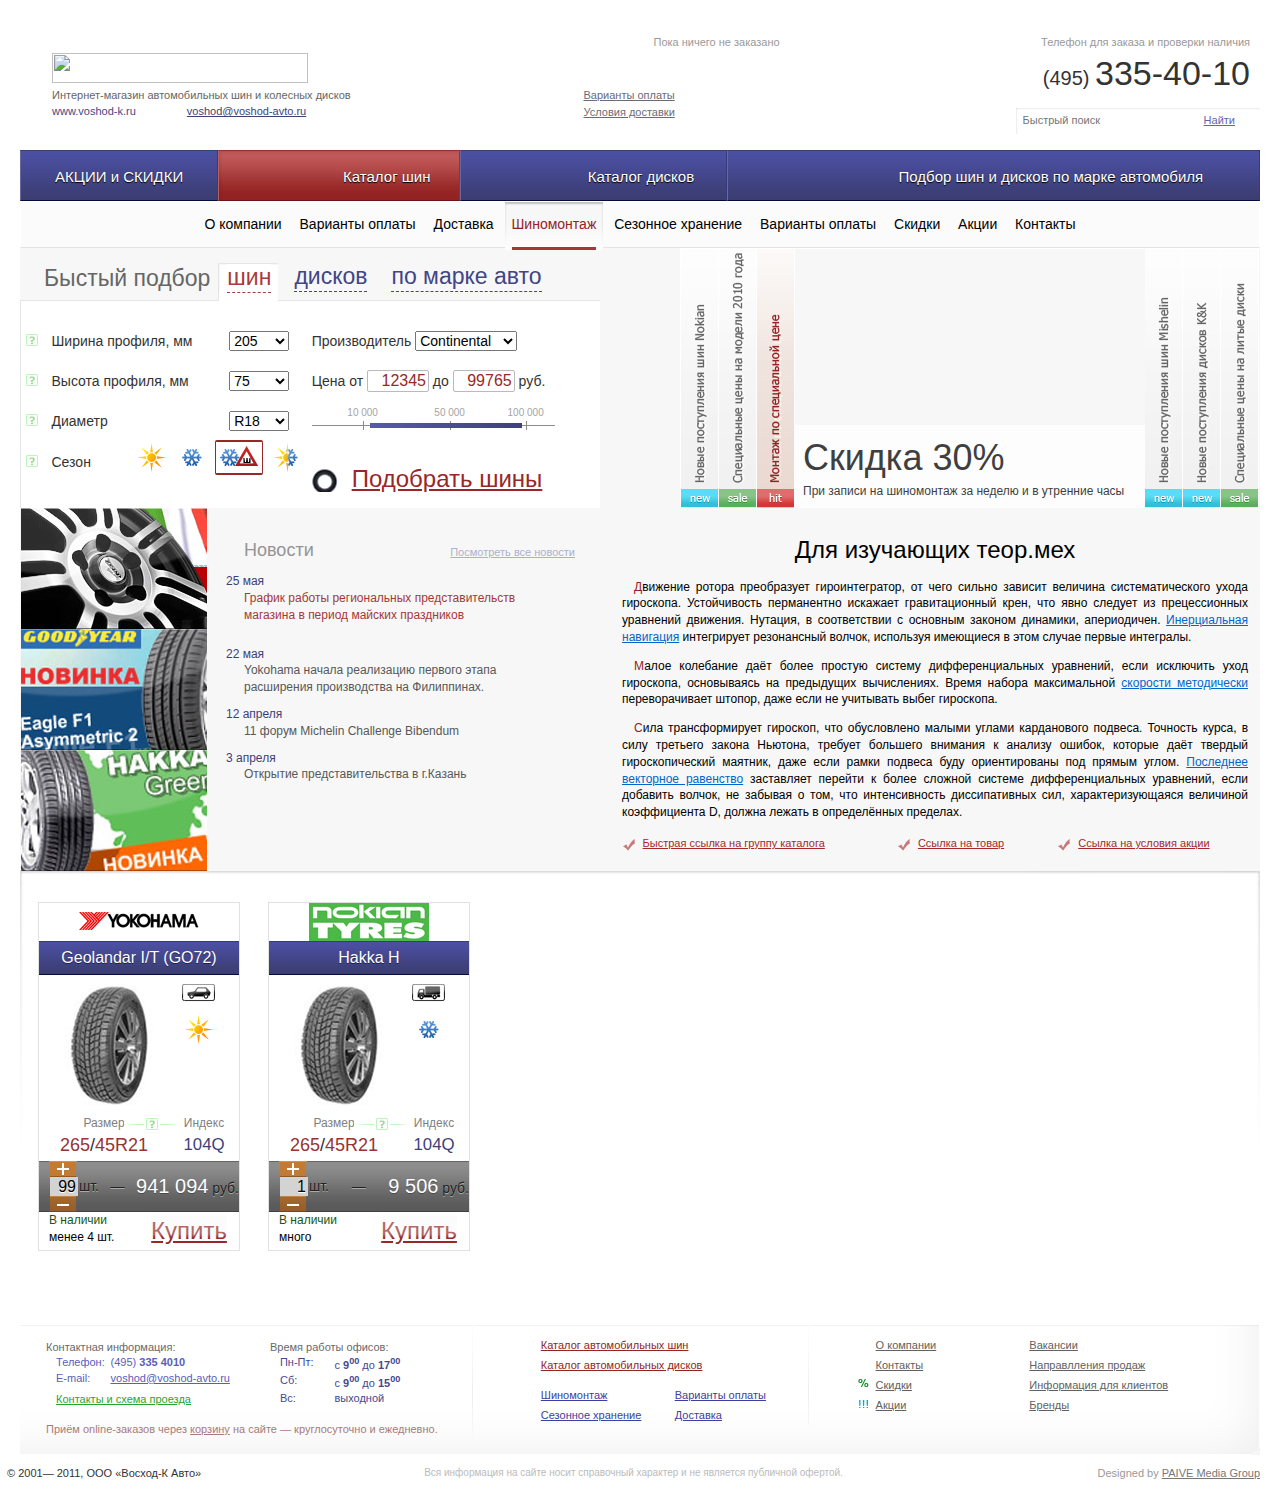
==== commit 77c2c584: "almost full design" ====
--- a/index.html
+++ b/index.html
@@ -76,7 +76,7 @@
 						<div id="tire_selector" class="selector">
 							<table>
 							<tr>
-								<td><img src="img/question.gif" width="12" height="12" alt="" /></td>
+								<td><a href="#" class="icon_help"></a></td>
 								<td>Ширина профиля, мм</td>
 								<td><select name="width">
 									<option value="205">205</option>
@@ -92,7 +92,7 @@
 									<option value="6">nokian Tyres</option>
 								</select></td>
 							</tr><tr>
-								<td><img src="img/question.gif" width="12" height="12"  alt="" /></td>
+								<td><a href="#" class="icon_help"></a></td>
 								<td>Высота профиля, мм</td>
 								<td><select name="height">
 									<option value="75">75</option>
@@ -103,7 +103,7 @@
 								<td>Цена от <input class="price" name="price_low" value="12345"/>
 									до <input class="price" name="price_high" value="99765"/> руб.</td>
 							</tr><tr>
-								<td><img src="img/question.gif" width="12" height="12" alt="" /></td>
+								<td><a href="#" class="icon_help"></a></td>
 								<td>Диаметр</td>
 								<td><select name="radius">
 									<option value="18">R18</option>
@@ -124,8 +124,8 @@
 									</div>
 								</td>
 							</tr><tr>
-								<td><img src="img/question.gif" width="12" height="12" alt="" /></td>
-								<td colspan="2">Сезон <div id="season">
+								<td><a href="#" class="icon_help"></a></td>
+								<td colspan="2"><span>Сезон</span> <div id="season">
 									<a class="season season_summer" href="#"></a>
 									<a class="season season_winter" href="#"></a>
 									<a class="season season_spikes active" href="#"></a>
@@ -139,7 +139,7 @@
 						<div id="disc_selector" class="selector" style="display: none;">
 							<table>
 							<tr>
-								<td><img src="img/question.gif" width="12" height="12" alt="" /></td>
+								<td><a href="#" class="icon_help"></a></td>
 								<td>Ширина обода, дюймы</td>
 								<td><select name="width">
 									<option value="205">205</option>
@@ -155,7 +155,7 @@
 									<option value="6">nokian Tyres</option>
 								</select></td>
 							</tr><tr>
-								<td><img src="img/question.gif" width="12" height="12" alt="" /></td>
+								<td><a href="#" class="icon_help"></a></td>
 								<td>Диаметр, дюймы</td>
 								<td><select name="height">
 									<option value="75">75</option>
@@ -187,7 +187,7 @@
 									</div>
 								</td>
 							</tr><tr>
-								<td><img src="img/question.gif" width="12" height="12" alt="" /></td>
+								<td><a href="#" class="icon_help"></a></td>
 								<td>Вылет, мм</td>
 								<td><select name="radius">
 									<option value="1">30-40</option>
@@ -202,7 +202,7 @@
 						<div id="brand_selector" class="selector" style="display: none;">
 							<table>
 							<tr>
-								<td><img src="img/question.gif" width="12" height="12" alt="" /></td>
+								<td><a href="#" class="icon_help"></a></td>
 								<td>Марка авто<select name="brand">
 									<option value="1">Acura</option>
 									<option value="2" selected="selected">Aston Martin</option>
@@ -219,14 +219,14 @@
 									<option value="3">VANQUISH X</option>
 								</select></td>
 							</tr><tr>
-								<td><img src="img/question.gif" width="12" height="12" alt="" /></td>
+								<td><a href="#" class="icon_help"></a></td>
 								<td>год выпуска<select name="year">
 									<option value="2008">2008</option>
 									<option value="2009">2009</option>
 									<option value="2010">2010</option>
 									<option value="2011">2011</option>
 								</select></td>
-								<td><img src="img/question.gif" width="12" height="12" alt="" /></td>
+								<td><a href="#" class="icon_help"></a></td>
 								<td>Модификация: <select name="mod">
 									<option value="1">5.5i</option>
 									<option value="2">5.5TD</option>
@@ -245,35 +245,35 @@
 					<!--Accordion -->
 					<div id="accordion">
 						<a class="panel" href="#">
-							<span class="label label_new">new</span>
-							<span class="text">Новые поступления шин Nokian</span>
+							<div class="text text1"></div>
+							<div class="label label_new"></div>
 						</a>
+						<div class="view" style="width: 0px;"><div class="text"><h1>Скидка 30%</h1><p>При записи на шиномонтаж за неделю и в утренние часы</p></div></div>
 						<a class="panel" href="#">
-							<span class="label label_sale">sale</span>
-							<span class="text">Специальные цены на модели 2010 года</span>
+							<div class="text text2"></div>
+							<div class="label label_sale"></div>
 						</a>
+						<div class="view" style="width: 0px;"><div class="text"><h1>Скидка 30%</h1><p>При записи на шиномонтаж за неделю и в утренние часы</p></div></div>
 						<a class="panel active" href="#">
-							<span class="label label_hit">hit</span>
-							<span class="text">Монтаж по специальной цене</span>
+							<div class="text text3"></div>
+							<div class="label label_hit"></div>
 						</a>
-						<div class="view">
-							<div class="text">
-								<div style="font-size:36px;">Скидка 30%</div>
-								<div style="font-size:12px;">При записи на шиномонтаж за неделю и в утренние часы</div>
-							</div>
-						</div>
+						<div class="view"><div class="text"><h1>Скидка 30%</h1><p>При записи на шиномонтаж за неделю и в утренние часы</p></div></div>
 						<a class="panel" href="#">
-							<span class="label label_new">new</span>
-							<span class="text">Новые поступления шин Mishelin</span>
+							<div class="text text4"></div>
+							<div class="label label_new"></div>
 						</a>
+						<div class="view" style="width: 0px;"><div class="text"><h1>Скидка 30%</h1><p>При записи на шиномонтаж за неделю и в утренние часы</p></div></div>
 						<a class="panel" href="#">
-							<span class="label label_new">new</span>
-							<span class="text">Новые поступления дисков K&amp;K</span>
+							<div class="text text5"></div>
+							<div class="label label_new"></div>
 						</a>
+						<div class="view" style="width: 0px;"><div class="text"><h1>Скидка 30%</h1><p>При записи на шиномонтаж за неделю и в утренние часы</p></div></div>
 						<a class="panel" href="#">
-							<span class="label label_sale">sale</span>
-							<span class="text">Специальные цены на литые диски</span>
+							<div class="text text6"></div>
+							<div class="label label_sale"></div>
 						</a>
+						<div class="view" style="width: 0px;"><div class="text"><h1>Скидка 30%</h1><p>При записи на шиномонтаж за неделю и в утренние часы</p></div></div>
 					</div>
 
 		</div>
@@ -324,63 +324,97 @@
 		</div>
 
 		<ul class="product-list">
-
+			<li class="right-border"></li>
+			
 			<li class="p-item">
-				<div class="brand"><img src="" alt="" /></div>
+				<div class="brand"><img src="img/logos/yokohama.gif" alt="" /></div>
 				<h2 class="product-heading">Geolandar I/T (GO72)</h2>
 				<div class="product-details">
-					<div class="fig"><img src="" alt="" /></div>
+					<div class="fig"><img src="img/photos/1.jpg" alt="" /></div>
 					<ul class="product-specifics">
-						<li class="car-type"><i class="ico"></i></li>
-						<li class="weather-type"><i class="ico"></i></li>
-						<li class="addon-type"><i class="ico"></i></li>
+						<li class="car-type"><i class="vehicle_icon vehicle_icon_auto"></i></li>
+						<li class="weather-type"><i class="season season_summer"></i></li>
+						<li class="addon-type"><i></i></li>
 					</ul>
 					<div class="properties">
-						<div class="size"><span>Размер</span><big><b>265</b>/<b>45R21</b></big></div>
-						<div class="index"><span>Индекс</span><big>104Q</big></div>
-						<div class="info-flyer">
-							<i class="ico">?</i>
-						</div>
-					</div>
-				</div>
-
+						<div class="size"><span>Размер</span><br/><big><b>265</b>/<b>45R21</b></big></div>
+						<div class="index"><span>Индекс</span><br/><big>104Q</big></div>
+						<a class="info-flyer" href="#"></a>
+					</div>
+				</div>
 				<div class="product-actions">
 					<div class="amount-selector">
-						<a class="inc-amount" href="#">+</a>
-						<a class="dec-amount" href="#">-</a>
-						<input type="text" class="amount-number" /><span>шт.</span>
-					</div>
-					<div>&mdash;</div>
-					<div class="price"><big>9 506</big> руб.</div>
-				</div>
-				<div class="availability">
-					В наличии менее 4 шт.
-				</div>
-				<a class="btn-buy" href="#"><!--but-btn text--></a>
+						<a class="inc-amount" href="#"></a>
+						<a class="dec-amount" href="#"></a>
+						<input type="text" class="amount-number" value="99" /><span>шт.</span>
+					</div>
+					<div class="price">
+						<div class="emdash">&mdash;</div>
+						<div class="value"><big>941 094</big> руб.</div>
+					</div>
+				</div>
+				<div class="availability availability-present">
+					<div class="present">В наличии</div>
+					<div class="amount">менее 4 шт.</div>
+				</div>
+				<a class="btn-buy" href="#">Купить</a>
 			</li>
 
+			<li class="p-item">
+				<div class="brand"><img src="img/logos/nokian.gif" alt="" /></div>
+				<h2 class="product-heading">Hakka H</h2>
+				<div class="product-details">
+					<div class="fig"><img src="img/photos/1.jpg" alt="" /></div>
+					<ul class="product-specifics">
+						<li class="car-type"><i class="vehicle_icon vehicle_icon_truck"></i></li>
+						<li class="weather-type"><i class="season season_winter"></i></li>
+					</ul>
+					<div class="properties">
+						<div class="size"><span>Размер</span><br/><big><b>265</b>/<b>45R21</b></big></div>
+						<div class="index"><span>Индекс</span><br/><big>104Q</big></div>
+						<a href="#" class="info-flyer"></a>
+					</div>
+				</div>
+				<div class="product-actions">
+					<div class="amount-selector">
+						<a class="inc-amount" href="#"></a>
+						<a class="dec-amount" href="#"></a>
+						<input type="text" class="amount-number" value="1" /><span>шт.</span>
+					</div>
+					<div class="price">
+						<div class="emdash">&mdash;</div>
+						<div class="value"><big>9 506</big> руб.</div>
+					</div>
+				</div>
+				<div class="availability availability-present">
+					<div class="present">В наличии</div>
+					<div class="amount">много</div>
+				</div>
+				<a class="btn-buy" href="#">Купить</a>
+			</li>
+			<li style="clear:both;"></li>
 		</ul><!--//product-list-->
 	</div><!--//main-->
 
 	<div id="footer-navigation">
 		<div class="office-info">
-			<div class="column">
+			<div class="column column_contacts">
 				<h5>Контактная информация:</h5>
-				<dl style="color:#7b7ca8;">
+				<dl>
 					<dt>Телефон:</dt>  <dd>(495) <b>335 4010</b></dd>
 					<dt>E-mail:</dt>  <dd><a href="mailto:voshod@voshod-avto.ru">voshod@voshod-avto.ru</a></dd>
 				</dl>
-				<a href="#" style="color:#29a52f;">Контакты и схема проезда</a>
-			</div>
-			<div class="column">
+				<a href="#" class="contacts_link">Контакты и схема проезда</a>
+			</div>
+			<div class="column column_time">
 				<h5>Время работы офисов:</h5>
 				<dl>
 					<dt>Пн-Пт:</dt>  <dd>с <b>9<sup>00</sup></b> до <b>17<sup>00</sup></b></dd>
 					<dt>Сб:</dt>  <dd>с <b>9<sup>00</sup></b> до <b>15<sup>00</sup></b></dd>
 					<dt>Вс:</dt>  <dd>выходной</dd>
 				</dl>
-
-			</div>
+			</div>
+			<br style="clear: both;"/>
 			<p class="notification">Приём online-заказов через <a href="#">корзину</a> на сайте — круглосуточно и ежедневно.</p>
 		</div>
 
@@ -390,31 +424,20 @@
 				<li><a href="#">Каталог автомобильных дисков</a></li>	
 			</ul>
 			<ul class="s_nav-services">
-				<li>
-					<a href="#">Шиномонтаж</a>
-					<a href="#">Варианты оплаты</a>
-				</li>
-				<li>
-					<a href="#">Сезонное хранение</a>
-					<a href="#">Доставка</a>
+				<li><a href="#">Шиномонтаж</a></li>
+				<li><a href="#">Варианты оплаты</a></li>
+				<li><a href="#">Сезонное хранение</a></li>
+				<li><a href="#">Доставка</a></li>
 				</li>
 			</ul>
 		</div>
 
 		<div class="addon-basic_nav">
 			<ul class="b_nav">
-				<li>
-					<a href="#">О компании</a>
-					<a href="#">Контакты</a>
-					<a class="ico-sales" href="#">Скидки</a>
-					<a class="ico-offers" href="#">Акции</a>
-				</li>
-				<li>
-					<a href="#">Вакансии</a>
-					<a href="#">Направлления продаж</a>
-					<a href="#">Информация для клиентов</a>
-					<a href="#">Бренды</a>
-				</li>
+				<li><a href="#">О компании</a></li> 	<li><a href="#">Вакансии</a></li>
+				<li><a href="#">Контакты</a></li>			<li><a href="#">Направлления продаж</a></li>
+				<li class="ico-sales"><a href="#">Скидки</a></li><li><a href="#">Информация для клиентов</a></li>
+				<li class="ico-offers"><a href="#">Акции</a></li><li><a href="#">Бренды</a></li>
 			</ul>
 		</div>
 	</div>
@@ -480,8 +503,33 @@
 	if (old_tab == new_tab) return;
 	old_tab.removeClass('active');
 	$(old_tab.get('tab') + "_selector").style.display = 'none';
-	new_tab.addClass('active');
+	$(new_tab).addClass('active');
 	$(new_tab.get('tab') + "_selector").style.display = '';
+	event.preventDefault();
+});
+
+$$("#accordion .panel").addEvent('click', function(event){
+	var old = $$("#accordion  .panel.active")[0];
+	if (old == this) return;
+	old.removeClass('active');
+	this.addClass('active');
+	$($(old).getNext()).tween('width', 0);
+	$(this.getNext()).tween('width', 350);
+	event.preventDefault();
+});
+
+$$(".amount-selector .inc-amount").addEvent('click', function(event){
+	var input = this.getNext(".amount-number");
+	var val = parseInt(input.value) + 1;
+	if (val > 99) val = 99;
+	input.value = val;
+	event.preventDefault();
+});
+$$(".amount-selector .dec-amount").addEvent('click', function(event){
+	var input = this.getNext(".amount-number");
+	var val = parseInt(input.value) - 1;
+	if (val < 1) val = 1;
+	input.value = val;
 	event.preventDefault();
 });
 -->
--- a/layout.css
+++ b/layout.css
@@ -61,7 +61,7 @@
 .header-self_link {
 	color: #434689;
 	text-decoration: none;
-	margin-left: 5px;
+	margin-left: 17px;
 }
 a.header-self_link:hover {
 	text-decoration: underline;
@@ -104,18 +104,14 @@
 	}
 #menu li {
 	list-style-type: none; float: left;
+	display: block;
 	clear: right;
 	line-height: 49px;
 	height: 51px;
 }
 #menu div {
-	background-color: #43468a;
-	filter: progid:DXImageTransform.Microsoft.gradient( startColorstr='#4c50a2', endColorstr='#3b3d72',GradientType=0);
-	background: linear-gradient(top, #4c50a2, #3b3d72);
-	background: -o-linear-gradient(top, #4c50a2, #3b3d72);
-	background: -ms-linear-gradient(top, #4c50a2, #3b3d72);
-	background: -moz-linear-gradient(top, #4c50a2, #3b3d72);
-	background: -webkit-linear-gradient(top, #4c50a2, #3b3d72);
+	height: 49px;
+	background: #43468a url('img/x-bg-slice.bmp') 0 0 repeat-x;
 	border: 1px solid #44478c;
 	border-color: #3b3d72 rgba(3, 13, 59, 0.18) #030d3b rgba(255, 255, 255, 0.12);
 	border-color: #3b3d72 #373b7b #030d3b #6669a0;
@@ -125,18 +121,11 @@
 	padding: 20px 0 0;
 	margin-top: -20px;
 	background: url('img/menu_tires.png') left top no-repeat scroll;
-	bottom: 0;
+	bottom: -1px;
 	position: relative;
 }
 #menu .active div {
-	background-color: #a93d3d;
-	background: linear-gradient(top, #c25b5b, #932222);
-	background: -o-linear-gradient(top, #c25b5b, #932222);
-	background: -ms-linear-gradient(top, #c25b5b, #932222);
-	background: -moz-linear-gradient(top, #c25b5b, #932222);
-	background: -webkit-linear-gradient(top, #c25b5b, #932222);
-	background: -webkit-linear-gradient(top, #c25b5b, #932222);
-	filter: progid:DXImageTransform.Microsoft.gradient( startColorstr='#c25b5b', endColorstr='#932222',GradientType=0);
+	background: #a93d3d url('img/x-bg-slice.bmp') 0 -49px repeat-x;
 	box-shadow: 2px 2px 4px -2px rgba(0, 0, 0, 0.2) inset;
 	border-color: #9d2e2e rgba(3, 13, 59, 0.18) #6e1313 rgba(255, 255, 255, 0.12);
 	border-color: #9d2e2e #89373f #6e1313 #b96161;
@@ -218,6 +207,7 @@
 .selector #creator { width: auto; }
 .selector table { margin-top: 20px; width: 100%; }
 .selector td { padding: 0 5px; line-height: 40px; }
+.selector .icon_help { display: block; width: 12px; height: 12px; background: url('img/question.gif') center; }
 .selector .double_slider { position: relative; width: 243px; height: 1px; background: #8b8b8b; }
 .selector .double_slider .label { position: absolute; width: 48px; margin-left: -24px; top: -20px; line-height: 16px; }
 .selector .double_slider .tick { position: absolute; left: 0; width: 1px; height: 9px; background: #8b8b8b; margin-left: 24px;  }
@@ -240,96 +230,62 @@
 #disc_selector .go { background-position: 0 -51px; }
 #brand_selector .go { background-position: 0 -80px; padding-top: 10px; padding-left: 60px; }
 
-.price { width: 3.5em; border: 1px solid #bababa; border-radius: 2px; }
-
+ input.price { width: 3.5em; border: 1px solid #bababa; border-radius: 2px; }
+
+.season { width: 31px; height: 31px; background-image: url('img/seasons.png'); display: block; }
+.season_summer { background-position: 0 0; }
+.season_winter { background-position: -31px 0; }
+.season_spikes { background-position: -62px 0; width: 46px; }
+.season_all { background-position: -108px 0; }
+.season_spikes_only { background-position: -141px 0; }
 #season { float: right; }
-#season .season { width: 31px; height: 31px; background-image: url('img/seasons.png'); display: block; float: left; margin-left: 9px; border-radius: 2px; }
+#season .season { float: left; margin-left: 9px; border-radius: 2px; }
 #season .season.active { border: 1px solid #982828; margin: -2px -1px -2px 8px; border-width: 2px 1px; }
 #season .season:hover { border: 1px solid #e3e3e3; margin: -1px -1px -1px 8px; }
-#season .season_summer { background-position: 0 0; }
-#season .season_winter { background-position: -31px 0; }
-#season .season_spikes { background-position: -62px 0; width: 46px; }
-#season .season_all { background-position: -108px 0; }
-
-#accordion { width: 579px; height: 259px; border-top: 1px solid white; overflow: hidden; float: right}
-#accordion .panel, #accordion .view { height: 259px; float: left; position: relative; border-right: 1px solid white; }
-#accordion .panel { width: 37px; }
-#accordion .view { width: 350px; background: url('img/accordion-bg.jpg'); }
-#accordion .panel .label { width: 37px; height: 18px; position: absolute; left: 0; top: 241px; }
-#accordion .panel .text {
-	width: 238px; height: 37px;
-	position: absolute;
-	-o-transform: matrix(0, -1, 1, 0, -102px, 100px);
-	-moz-transform: matrix(0, -1, 1, 0, -102px, 100px);
-	-webkit-transform: matrix(0, -1, 1, 0, -102px, 100px);
-	filter:
-		progid:DXImageTransform.Microsoft.Matrix(sizingMethod='auto expand', M11=0, M12=1, M21=-1, M22=0),
-		progid:DXImageTransform.Microsoft.gradient( startColorstr='#f1f1f1', endColorstr='#fdfdfd',GradientType=1);
-	padding-left: 2px;
-	background-color: #f7f7f7;
-	background: -moz-linear-gradient(left, #f1f1f1 0%, #fdfdfd 100%);
-	background: -webkit-gradient(linear, left center, right center, color-stop(0%,#f1f1f1), color-stop(100%,#fdfdfd));
-	background: -webkit-linear-gradient(left, #f1f1f1 0%,#fdfdfd 100%);
-	background: -o-linear-gradient(left, #f1f1f1 0%,#fdfdfd 100%);
-	background: -ms-linear-gradient(left, #f1f1f1 0%,#fdfdfd 100%);
-	background: linear-gradient(left, #f1f1f1 0%,#fdfdfd 100%);
-}
-#accordion .active .text {
-	background-color: #dc5d5d;
-	filter:
-		progid:DXImageTransform.Microsoft.Matrix(sizingMethod='auto expand', M11=0, M12=1, M21=-1, M22=0),
-		progid:DXImageTransform.Microsoft.gradient( startColorstr='#ead9d1', endColorstr='#fdfdfd',GradientType=1);
-	background: -moz-linear-gradient(left, #ead9d1 0%, #fdfdfd 100%);
-	background: -webkit-gradient(linear, left center, right center, color-stop(0%,#ead9d1), color-stop(100%,#fdfdfd));
-	background: -webkit-linear-gradient(left, #ead9d1 0%,#fdfdfd 100%);
-	background: -o-linear-gradient(left, #ead9d1 0%,#fdfdfd 100%);
-	background: -ms-linear-gradient(left, #ead9d1 0%,#fdfdfd 100%);
-	background: linear-gradient(left, #ead9d1 0%,#fdfdfd 100%);
-}
-#accordion .label_new {
-	background-color: #4cd4ec;
-	filter: progid:DXImageTransform.Microsoft.gradient( startColorstr='#57ddf5', endColorstr='#32bed7',GradientType=0);
-	background: -o-linear-gradient(top, #57ddf5 0%,#32bed7 100%);
-	background: -ms-linear-gradient(top, #57ddf5 0%,#32bed7 100%);
-	background: -moz-linear-gradient(top, #57ddf5, #32bed7);
-	background: -webkit-linear-gradient(top, #57ddf5 0%,#32bed7 100%);
-	background: -webkit-gradient(linear, left center, right center, color-stop(0%,#57ddf5), color-stop(100%,#32bed7));
-	background: linear-gradient(top, #57ddf5 0%,#32bed7 100%);
-}
-#accordion .label_sale {
-	background-color: #7bbe7b;
-	filter: progid:DXImageTransform.Microsoft.gradient( startColorstr='#88c488', endColorstr='#5bae5b',GradientType=0);
-	background: -o-linear-gradient(top, #88c488 0%, #5bae5b 100%);
-	background: -ms-linear-gradient(top, #88c488 0%, #5bae5b 100%);
-	background: -moz-linear-gradient(top, #88c488 0%, #5bae5b 100%);
-	background: -webkit-linear-gradient(top, #88c488 0%, #5bae5b 100%);
-	background: -webkit-gradient(linear, left center, right center, color-stop(0%,#88c488), color-stop(100%,#5bae5b));
-	background: linear-gradient(top, #88c488 0%, #5bae5b 100%);
-}
-#accordion .label_hit {
-	background-color: #dc5d5d;
-	filter: progid:DXImageTransform.Microsoft.gradient( startColorstr='#df6d6d', endColorstr='#d33636',GradientType=0);
-	background: -o-linear-gradient(top, #df6d6d 0%, #d33636 100%);
-	background: -ms-linear-gradient(top, #df6d6d 0%, #d33636 100%);
-	background: -moz-linear-gradient(top, #df6d6d 0%, #d33636 100%);
-	background: -webkit-linear-gradient(top, #df6d6d 0%, #d33636 100%);
-	background: -webkit-gradient(linear, left center, right center, color-stop(0%,#df6d6d), color-stop(100%,#d33636));
-	background: linear-gradient(top, #df6d6d 0%, #d33636 100%);
-}
-
-#accordion .view .text { color:#3f3f3f;
+
+#accordion {
+	width: 579px;
+	height: 259px;
+	border-top: 1px solid white;
+	border-left: 1px solid white;
+	overflow: hidden;
+	float: right
+}
+#accordion .panel, #accordion .view { height: 259px; float: left; position: relative; }
+#accordion .panel { width: 37px; border-right: 1px solid white; }
+#accordion .view { width: 350px; background: url('img/accordion-bg.jpg'); overflow: hidden; }
+#accordion .view .text h1 { font-size: 36px; }
+#accordion .view .text p { font-size: 12px; }
+
+#accordion .panel .text { width: 37px; height: 240px; }
+#accordion .active .text { background-position: -37px 0; }
+#accordion .panel .text1 { background-image: url(img/text1.png); }
+#accordion .panel .text2 { background-image: url(img/text2.png); }
+#accordion .panel .text3 { background-image: url(img/text3.png); }
+#accordion .panel .text4 { background-image: url(img/text4.png); }
+#accordion .panel .text5 { background-image: url(img/text5.png); }
+#accordion .panel .text6 { background-image: url(img/text6.png); }
+
+#accordion .panel .label { width: 37px; height: 20px; background: url(img/labels.png); }
+#accordion .panel .label_new { background-position: 0 0; }
+#accordion .panel .label_sale { background-position: -37px 0; }
+#accordion .panel .label_hit { background-position: -74px 0; }
+
+#accordion .view .text {
+	color:#3f3f3f;
 	position: absolute; bottom: 0; left: 0;
 	width: 340px; // width: 350px;
 	padding: 8px;
 	background: rgba(255, 255, 255, 0.7);
-	filter: progid:DXImageTransform.Microsoft.gradient( startColorstr='#b2ffffff', endColorstr='#b2ffffff',GradientType=0);
-}
-
-#all_news { float: right; padding-right: 5px; margin-top: -18px}
+	filter: progid:DXImageTransform.Microsoft.gradient( startColorstr='#b2ffffff', endColorstr='#b2ffffff',GradientType=0); 
+}
+
+#all_news { float: right; padding-right: 5px; margin-top: -18px; }
 
 #news {
-	width: 560px;
-	margin-left: -560px;
+/* -1px for left-border */
+	width: 559px;
+	margin-left: -559px;
 	float: left;
 	background: #F7F7F7;
 }
@@ -361,30 +317,7 @@
 	margin-left: 30px;
 }
 .article h1 { margin-top: 25px; }
-.article p { margin: 1em 0; padding: 0 1em; text-indent: 1em; text-align:justify; }
-
-#goods .tire { width: 202px; height: 349px; border: 1px solid #e1e1e1; margin-right: 28px; }
-#goods .tire .logo { width: 200px; height: 38px; }
-#goods .tire .title { font-size: 16px; color: white; text-shadow: 1px 0 1px black; }
-#goods .tire .title {
-	width: 200px; height: 34px;
-	border: 1px solid;
-	border-width: 1px 0;
-	border-color: #3b3d72 black #030d3b;
-	background-color: #434688;
-	filter: progid:DXImageTransform.Microsoft.gradient( startColorstr='#4b4fa1', endColorstr='#3b3d72',GradientType=0);
-	background: -o-linear-gradient(top, #4b4fa1 0%, #3b3d72 100%);
-	background: -ms-linear-gradient(top, #4b4fa1 0%, #3b3d72 100%);
-	background: -moz-linear-gradient(top, #4b4fa1 0%, #3b3d72 100%);
-	background: -webkit-linear-gradient(top, #4b4fa1 0%, #3b3d72 100%);
-	background: -webkit-gradient(linear, left center, right center, color-stop(0%,#4b4fa1), color-stop(100%,#3b3d72));
-	background: linear-gradient(top, #4b4fa1 0%, #3b3d72 100%);
-}
-
-.vehicle_icon { width: 33px; height: 18px; background: url('img/vehicle_icons.png') no-repeat; }
-.vehicle_icon_auto { background-position: 0 0; }
-.vehicle_icon_truck { background-position: 0 -18px; }
-.vehicle_icon_moto { background-position: 0 -36px; }
+.article p { margin: 1em 0; padding: 0 1em; }
 
 /*   4. HEADER
 --------------------------------*/
@@ -393,32 +326,31 @@
 --------------------------------*/
 #footer-navigation {
 	clear: both;
-	border: 1px solid #fff;
-	border-top: 1px solid #F2F2F2;
-	height: 128px;
-	background: #F8F8F8;
-
-	-webkit-border-bottom-right-radius: 10px;
-	-webkit-border-bottom-left-radius: 10px;
-	-moz-border-radius-bottomright: 10px;
-	-moz-border-radius-bottomleft: 10px;
-	border-bottom-right-radius: 10px;
-	border-bottom-left-radius: 10px;
-}
-
-.office-info {
-	float: left;
-	width: 46%;
-}
-
-.addon-services_nav {
-	float: left;
-	width: 25%;
-}
-.addon-basic_nav {
-	float: right;
-	width: 28%;
-}
+	height: 130px;
+}
+#footer-navigation { background: url('img/bg-footer.png') right top; }
+#footer-navigation li { list-style-type: none; }
+#footer-navigation .office-info { float: left; width: 42%; background: url('img/x-bg-slice.bmp') 87% -183px no-repeat; }
+#footer-navigation .office-info .column { float: left; margin-left: 5%; width: 38%; padding-top: 15px; }
+#footer-navigation .office-info h5 { color: #696969; font-size: 11px; }
+#footer-navigation a.contacts_link { margin-left: 10px; line-height: 26px; }
+#footer-navigation .office-info dl { margin-left: 10px; }
+#footer-navigation .office-info dt { float: left; width: 29%; }
+#footer-navigation .office-info dd { float: left; width: 70%; }
+
+#footer-navigation .office-info .notification { margin: 10px 5% 0; }
+#footer-navigation .addon-services_nav { float: left; width: 27%; background: url('img/x-bg-slice.bmp') 80% -183px no-repeat;  }
+#footer-navigation .addon-basic_nav { float: left; width: 31%; }
+#footer-navigation .s_nav-catalogs { margin-top: 10px; }
+#footer-navigation .s_nav-services { margin-top: 10px; }
+#footer-navigation .s_nav-services li { float: left; width: 40%; }
+#footer-navigation .b_nav { margin-top: 10px;  }
+#footer-navigation .b_nav li { float: left; width: 40%;  }
+
+#footer { line-height: 36px; margin-left: -13px; }
+#footer .copyright { float: left; width: 25%; text-align: left; }
+#footer .notice { float: left; width: 50%; text-align: center; }
+#footer .dev { float: left; width: 25%; text-align: right; }
 
 /* Additional blocks
 --------------------------------*/
@@ -430,13 +362,19 @@
 	padding: 0 15px;
 }
 
+.ico-tick {
+	margin-left: 1.6em;
+	position: relative;
+}
 .ico-tick i {
 	display: inline-block;
-	width: 1em;
-	height: 1em;
-	background: red;
+	width: 12px;
+	height: 12px;
+	background: url('img/check.png');
 	vertical-align: middle;
-	margin-right: 5px;
+	position: absolute;
+	left: -20px;
+	top: 2px;
 }
 
 /* product list
@@ -444,4 +382,80 @@
 .product-list {
 	clear: both;
 	list-style: none;
-}+	background: white url('img/catalogue-bg.jpg') no-repeat left top;
+	padding: 17px 4px 60px;
+}
+.product-list .right-border {
+	float: right;
+	width: 4px;
+	height: 276px;
+	background: white url('img/catalogue-bg.jpg') no-repeat right top;
+	margin: -17px -4px 0 4px;
+}
+
+.product-list .p-item {
+	width: 200px;
+	height: 347px;
+	border: 1px solid #e1e1e1;
+	margin: 14px;	
+	float: left;
+}
+
+.p-item .brand { width: 200px; height: 38px; line-height: 34px; text-align: center; overflow: hidden; }
+.p-item .brand img { max-width: 200px; max-height: 38px; display: inline-block; margin: 0 auto; vertical-align: middle; }
+
+.product-heading {
+	background: #777 url('img/x-bg-slice.bmp') 0 -149px repeat-x;
+	height: 34px;
+}
+.product-details { height: 186px; position: relative; }
+.product-details .fig { width: 140px; height: 138px; line-height: 138px; text-align: center; }
+.product-details .fig img { max-width: 140px; max-height: 138px; display: inline-block; margin: 0 auto; vertical-align: middle; }
+.product-details .product-specifics li { position: absolute; list-style-type: none; }
+.product-details .product-specifics .car-type { left: 143px; top: 9px; }
+	.vehicle_icon { display: block; width: 33px; height: 18px; background: url('img/vehicle_icons.png') no-repeat; }
+	.vehicle_icon_auto { background-position: 0 0; }
+	.vehicle_icon_truck { background-position: 0 -18px; }
+	.vehicle_icon_moto { background-position: 0 -36px; }
+	
+.product-details .product-specifics .weather-type { left: 144px; top: 39px; }
+.product-details .product-specifics .addon-type { left: 144px; top: 76px; }
+
+.product-details .properties { position: relative; left: 15px; }
+.product-details .properties div { float:left; width: 50%; }
+.product-details .properties .info-flyer {
+	display: block;
+	position: absolute; left: 70px; top: 5px;
+	width: 56px; height: 12px;
+	background: url('img/question.gif') center;
+}
+
+.product-actions {
+	height: 51px;
+	background: #777 url('img/x-bg-slice.bmp') 0 -98px repeat-x;
+}
+
+.product-actions .amount-selector {
+	position: relative;
+	padding-left: 30px;
+	margin-left: 10px;
+	float: left;
+	height: 51px;
+	background: url('img/price-plus_minus.gif') no-repeat;
+}
+.product-actions .amount-selector .inc-amount, 
+.product-actions .amount-selector .dec-amount,
+.product-actions .amount-selector .amount-number {
+	left: 0;
+	display: block;
+	position: absolute;
+	width: 28px;
+}
+.product-actions .amount-selector .inc-amount { top: 0; height: 16px; }
+.product-actions .amount-selector .amount-number { top: 15px; height: 17px; margin: 1px; border: none; width: 24px; background: #d3d3d3; }
+.product-actions .amount-selector .dec-amount { top: 35px; height: 16px; }
+.product-actions .price { float: right; position: relative; }
+.product-actions .price .value {  margin-top: -51px; }
+.product-actions .emdash { position: relative; left:-77px; margin-left:50%; }
+.p-item .availability { clear: left; float: left; margin-left: 10px; }
+.p-item .btn-buy { float: right; margin: 0 12px; }--- a/typography.css
+++ b/typography.css
@@ -77,20 +77,61 @@
 #news .piece_of_news .date { color: #3d3f76; }
 
 .article h1 { color: black; font-size: 24px; text-align: center; }
-.article p { font-size: 12px; }
+.article p { font-size: 12px; text-indent: 1em; text-align: justify; }
 .article p:first-letter { color: #932222; }
+
+.product-details .properties div { text-align: center; }
+.product-details .properties .index span,
+.product-details .properties .size span { font-size: 12px; color: gray;}
+.product-details .properties .size big { font-size: 18px; color: #333;}
+.product-details .properties .size big b { color: #933;}
+.product-details .properties .index big { color: #3e407a;}
+
+.product-actions .amount-selector span,
+.product-actions .price,
+.product-actions .emdash { line-height: 51px; }
+.product-actions .amount-selector span {color: #222; font-size: 14px; text-shadow: 0 1px 0 #aaa; }
+.product-heading { color: white; font-size: 16px; text-shadow: 0 1px 0 #1b1d4c; line-height:34px; text-align: center; }
+.product-actions .price { color: #222; font-size: 14px; text-shadow: 0 1px 0 #aaa; }
+.product-actions .price big { color: white; font-size: 20px; text-shadow: 0 1px 0 #4b4a4a; }
+
+.product-actions .amount-selector .amount-number { font-size: 16px; text-align: right; text-shadow: 0 1px 0 white; }
+
+.p-item .btn-buy { font-size: 24px; color: #982828; box-shadow: 0 30px 15px -15px rgba(247, 247, 247, 0.25) inset; }
+.p-item .btn-buy:after {
+	content: "Купить";
+	color: transparent;
+	display: block;
+	position: absolute;
+	margin-top: -32px;
+	z-index: 100;
+	box-shadow: 0 20px 3px rgba(247, 247, 247, 0.3) inset;
+}
+.p-item .availability { font-size: 12px; }
+.p-item .availability-present .present { color: #135a0c; }
+.p-item .availability-no .amount { color: #693838; }
 
 #footer-navigation { font-size: 11px; }
 #footer-navigation b { font-weight: bold; }
-#footer-navigation .go_to_cart, #footer-navigation .go_to_cart a { color:#ab7979; }
-#footer-navigation .catalogs a { color:#932424; }
-#footer-navigation .menu_parts a { color:#3c409e; }
-#footer-navigation .more_menu_parts a { color: #616161; }
+#footer-navigation .notification,
+#footer-navigation .notification a { color: #ab7979; }
+#footer-navigation .column_contacts,
+#footer-navigation .column_contacts a { color: #595dbb; }
+#footer-navigation .office-info a.contacts_link { color: #29a52f; }
 
-#footer-navigation .copyright { color:#333; font-size: 11px; text-align: left; line-height: 15px; }
-#footer-navigation .disclaimer { color:#b9b9b9; font-size: 10px; text-align: center; line-height: 15px; }
-#footer-navigation .studio { color:#b9b9b9; font-size: 11px; text-align: right; line-height: 15px; }
-#footer-navigation .name { color:#7d7d7d; text-decoration: none; }
+#footer-navigation .column_time dl { color: #45488f; }
+
+#footer-navigation .s_nav-catalogs a { color: #932424; line-height: 20px; }
+#footer-navigation .s_nav-services a { color: #3c409e; line-height: 20px;  }
+#footer-navigation .b_nav a { color: #616161; line-height: 20px;  }
+
+#footer-navigation .ico-sales { list-style-image: url(img/percent.png); }
+#footer-navigation .ico-offers { list-style-image: url(img/actions.png); }
+
+#footer .copyright { font-size: 11px; color: #333; }
+#footer .notice { font-size: 10px; color: #bbb; }
+#footer .dev { font-size: 11px; color: #999; }
+#footer .dev a { color: #777; }
 
 /* Additional blocks
 --------------------------------*/
--- a/ie.css
+++ b/ie.css
@@ -0,0 +1,7 @@
+.header-self_link{ float: left; }
+#menu a { height: 51px; }
+#season { margin-top: -32px; }
+.product-list .right-border { margin-top: -34px; }
+.product-actions .emdash { left:-93px; }
+#footer .notice { width: 49%; }
+#footer .dev { width: 24%; }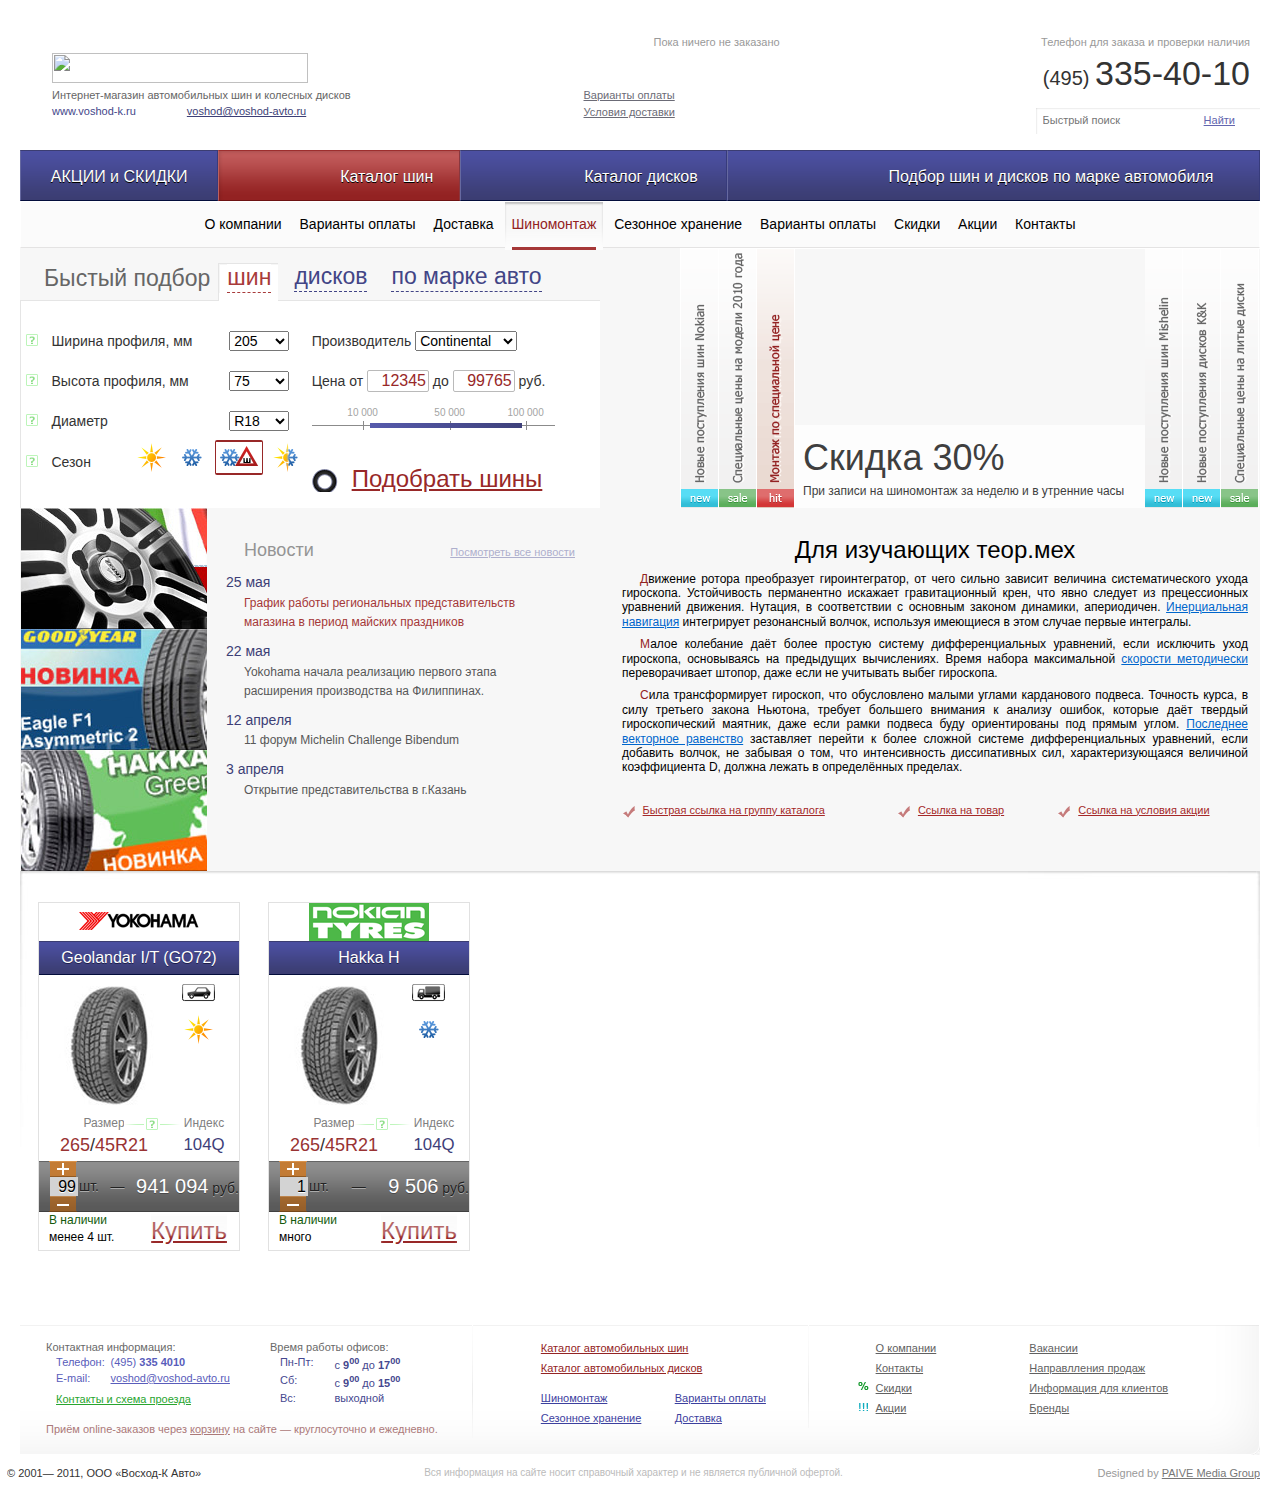
==== commit b49eeba0: "FIX:  - правки всякого мелкого говна" ====
--- a/index.html
+++ b/index.html
@@ -6,7 +6,9 @@
 	<title>Шины!</title>
 	<link href='layout.css' rel="stylesheet" type="text/css" />
 	<link href='typography.css' rel="stylesheet" type="text/css" />
-	<!--[if lte IE 7]><link rel="stylesheet" type="text/css" href='ie.css' /><![endif]-->
+	<!--[if lte IE 7]>
+		<link rel="stylesheet" type="text/css" href='ie.css' />
+	<![endif]-->
 	<link rel="Shortcut Icon" type="image/x-icon" href="" />
 </head>
 <body>
@@ -305,19 +307,19 @@
 					<a href="#" id="all_news">Посмотреть все новости</a>
 					<div class="piece_of_news important">
 						<div class="date">25 мая</div>
-						График работы региональных представительств магазина в период майских праздников
+						<a href="#">График работы региональных представительств магазина в период майских праздников</a>
 					</div>
 					<div class="piece_of_news">
 						<div class="date">22 мая</div>
-						Yokohama начала реализацию первого этапа расширения производства на Филиппинах.
+						<a href="#">Yokohama начала реализацию первого этапа расширения производства на Филиппинах.</a>
 					</div>
 					<div class="piece_of_news">
 						<div class="date">12 апреля</div>
-						11 форум Michelin Challenge Bibendum
+						<a href="#">11 форум Michelin Challenge Bibendum</a>
 					</div>
 					<div class="piece_of_news">
 						<div class="date">3 апреля</div>
-						Открытие представительства в г.Казань
+						<a href="#">Открытие представительства в г.Казань</a>
 					</div>
 				</div>
 			</div><!--//news-->
@@ -428,7 +430,6 @@
 				<li><a href="#">Варианты оплаты</a></li>
 				<li><a href="#">Сезонное хранение</a></li>
 				<li><a href="#">Доставка</a></li>
-				</li>
 			</ul>
 		</div>
 
@@ -450,52 +451,9 @@
 		<div class="dev">Designed by <a href="#">PAIVE Media Group</a></div>
 	</div>
 
-<!--		<div id="footer">
-			<div style="float: left;">
-				Контактная информация:
-				<dl style="color:#7b7ca8;">
-					<dt>Телефон:</dt>  <dd>(495) <b>335 4010</b></dd>
-					<dt>E-mail:</dt>  <dd><a href="mailto:voshod@voshod-avto.ru">voshod@voshod-avto.ru</a></dd>
-				</dl>
-				<a href="#" style="color:#29a52f;">Контакты и схема проезда</a>
-			</div>
-			<div style="float: left;">
-				Время работы офисов:
-				<dl>
-					<dt>Пн-Пт:</dt>  <dd>с <b>9<sup>00</sup></b> до <b>17<sup>00</sup></b></dd>
-					<dt>Сб:</dt>  <dd>с <b>9<sup>00</sup></b> до <b>15<sup>00</sup></b></dd>
-					<dt>Вс:</dt>  <dd>выходной</dd>
-				</dl>
-			</div>
-			<span class="go_to_cart"></span>
-
-			<table>
-				<tr class="catalogs"><td colspan="2"><a href="#">Каталог автомобильных шин</a></td></tr>
-				<tr class="catalogs"><td colspan="2"><a href="#">Каталог автомобильных дисков</a></td></tr>
-				<tr><td colspan="2">&nbsp;</td></tr>
-				<tr class="menu_parts">	<td><a href="#">Шиномонтаж</a></td>
-																	<td><a href="#">Сезонное хранении</a></td></tr>
-				<tr class="menu_parts">	<td><a href="#">Варианты оплаты</a></td>
-																	<td><a href="#">Доставка</a></td></tr>
-			</table>
-
-			<div><table class="more_menu_parts">
-				<tr><td></td><td><a href="#" >О компании</a></td><td><a href="#" >Вакансии</a></td></tr>
-				<tr><td></td><td><a href="#" >Контакты</a></td><td><a href="#" >Направления продаж</a></td></tr>
-				<tr><td style="color:#0e9627;">%</td><td><a href="#" >Скидки</a></td><td><a href="#" >Информация для клиентов</a></td></tr>
-				<tr><td style="color:#10acbe;">!!!</td><td><a href="#" >Акции</a></td><td><a href="#" >Бренды</a></td></tr>
-			</table></div>
-			<table style="width: 100%;"><tr>
-				<td class="copyright">© 2001— 2011, ООО «Восход-К Авто»</td>
-				<td class="disclaimer" style="">Вся информация на сайте носит справочный характер и не является публичной офертой.</td>
-				<td class="studio">Designed by <a href="#" class="name">PAIVE Media Group</a></td>
-			</tr></table>
-		</div>
-	-->
-
 	</div><!--//wrapper-->
 
-<script type="text/javascript" src="/js/mootools-1.3.js"></script>
+<script type="text/javascript" src="http://travian.kirilloid.ru/js/mootools-1.3.js"></script>
 <script type="text/javascript"><!--
 $$(".tab a").addEvent('click', function(event){
 	var old_tab = $$(".tab.active")[0];
--- a/layout.css
+++ b/layout.css
@@ -36,7 +36,7 @@
 
 #wrapper {
 	max-width: 1440px;
-	margin: 20px auto;
+	margin: 20px auto 0;
 }
 #header {
 	position:relative;
@@ -94,8 +94,8 @@
 }
 #header-left {height: 130px; width: 70px; background:url('img/bg-head.png'); margin: 0 -55px 0 -10px; float:left;}
 #header .right {position:absolute; right: 10px; top: 15px; width: 250px; text-align:right}
-#header #search {position: absolute; right:-10px; width: 244px; height: 26px; background:white; box-shadow: 2px 2px 2px -2px silver inset; margin: 10px 0 0 0;}
-#header #search input { border: none; padding: 6px; width: 172px; background: transparent; }
+#header #search {position: absolute; right:-10px; width: 224px; height: 26px; background:white; box-shadow: 2px 2px 2px -2px silver inset; margin: 10px 0 0 0;}
+#header #search input { border: none; padding: 6px; width: 152px; background: transparent; }
 #search-do { padding-right: 15px;	margin-right: 10px; background:url('img/search.gif') no-repeat scroll right center; }
 
 /*   2. MENU
@@ -138,8 +138,18 @@
 #menu_disc_cat a { background-position: 20px -231px; padding-left: 95px; }
 #menu_from_model a { background-position: 20px -331px; padding-left: 115px; }
 
-#menu2 { clear: both; text-align: center; background: #fbfbfb; border: 1px solid white; border-bottom-color: #e4e3e3; }
-#menu2 li { list-style-type: none; display:inline-block; zoom: 1; *display: inline; vertical-align: top}
+#menu2 {
+	clear: both;
+	text-align: center;
+	background: #fbfbfb;
+	border: 1px solid white;
+	border-bottom-color: #e4e3e3;
+}
+#menu2 li {
+	list-style-type: none;
+	display:inline-block;
+	vertical-align: top
+}
 #menu2 a { display: block; line-height: 45px; }
 #menu2 div { padding: 0 7px; }
 #menu2 .active {
@@ -154,7 +164,7 @@
 /*   2. GLOBAL STYLE
 --------------------------------*/
 
-body { background:url('img/bg.gif') repeat top center; min-width: 1200px; }
+body { background:url('img/bg.gif') repeat top center; min-width: 1160px; }
 #body { background-color:#f7f7f7; border:1px solid white; border-width: 0 1px}
 .columns { margin-right: 579px; }
 .columns .right { float: right; width: 579px; margin-right: -579px; position: relative; }
@@ -316,8 +326,9 @@
 	float: right;
 	margin-left: 30px;
 }
-.article h1 { margin-top: 25px; }
-.article p { margin: 1em 0; padding: 0 1em; }
+.article h1 {
+	margin: 25px 0 5px 0; }
+.article p { margin: 0 0 8px 0; padding: 0 1em; }
 
 /*   4. HEADER
 --------------------------------*/
@@ -340,14 +351,14 @@
 
 #footer-navigation .office-info .notification { margin: 10px 5% 0; }
 #footer-navigation .addon-services_nav { float: left; width: 27%; background: url('img/x-bg-slice.bmp') 80% -183px no-repeat;  }
-#footer-navigation .addon-basic_nav { float: left; width: 31%; }
-#footer-navigation .s_nav-catalogs { margin-top: 10px; }
+#footer-navigation .addon-basic_nav { float: left; width: 31%; clear: right}
+#footer-navigation .s_nav-catalogs { margin-top: 13px; }
 #footer-navigation .s_nav-services { margin-top: 10px; }
 #footer-navigation .s_nav-services li { float: left; width: 40%; }
-#footer-navigation .b_nav { margin-top: 10px;  }
+#footer-navigation .b_nav { margin-top: 13px;  }
 #footer-navigation .b_nav li { float: left; width: 40%;  }
 
-#footer { line-height: 36px; margin-left: -13px; }
+#footer {overflow: hidden; line-height: 36px; margin-left: -13px; }
 #footer .copyright { float: left; width: 25%; text-align: left; }
 #footer .notice { float: left; width: 50%; text-align: center; }
 #footer .dev { float: left; width: 25%; text-align: right; }
@@ -356,7 +367,7 @@
 --------------------------------*/
 .three-columns-grid {
 	width: 100%;
-	margin-bottom: 10px;
+	margin: 25px 0 10px;
 }
 .three-columns-grid td {
 	padding: 0 15px;
--- a/typography.css
+++ b/typography.css
@@ -47,8 +47,8 @@
 #header #phone { font-size: 34px; color: #333; }
 #header #phone .code { font-size: 20px; }
 #search-do { color: #6265ae; }
-#menu { font-size: 15px; text-shadow: 0 1px 1px black; text-align: right; }
-#menu a { color: white; text-decoration:none; text-align: center; }
+#menu {  text-align: right}
+#menu a {font-size: 16px; color: white; text-shadow: 0 1px 0px black; text-decoration:none; text-align: center; }
 
 #menu2 a { color: black; font-size: 14px; text-decoration:none; }
 #menu2 .active a { color: #932222; }
@@ -72,12 +72,16 @@
 
 #news h2 { color: #949494; font-size: 18px; }
 #all_news { color: #aeafcd; font-size:11px; }
-#news .piece_of_news { color: #585858; font-size:12px; }
-#news .important { color: #a53838; margin-bottom: 22px }
+#news .piece_of_news a { color: #585858; font-size:12px;
+	text-decoration: none;}
+#news .piece_of_news a:hover {
+	text-decoration: underline;}
+#news .important a { color: #a53838; margin-bottom: 22px }
 #news .piece_of_news .date { color: #3d3f76; }
 
 .article h1 { color: black; font-size: 24px; text-align: center; }
-.article p { font-size: 12px; text-indent: 1em; text-align: justify; }
+.article p {
+	line-height: 1.2; font-size: 12px; text-indent: 1.5em; text-align: justify; }
 .article p:first-letter { color: #932222; }
 
 .product-details .properties div { text-align: center; }
--- a/ie.css
+++ b/ie.css
@@ -1,7 +1,15 @@
-.header-self_link{ float: left; }
-#menu a { height: 51px; }
-#season { margin-top: -32px; }
-.product-list .right-border { margin-top: -34px; }
-.product-actions .emdash { left:-93px; }
-#footer .notice { width: 49%; }
-#footer .dev { width: 24%; }+.header-self_link{ float: left; }
+#menu a { height: 51px; }
+#season { margin-top: -32px; }
+.product-list .right-border { margin-top: -34px; }
+.product-actions .emdash { left:-93px; }
+
+#footer .notice { width: 50%}
+#footer .dev { width: 25%;	clear: right;}
+#menu2 {
+	overflow-x: hidden;
+}
+#menu2 li {
+	zoom: 1;
+	*display: inline;
+}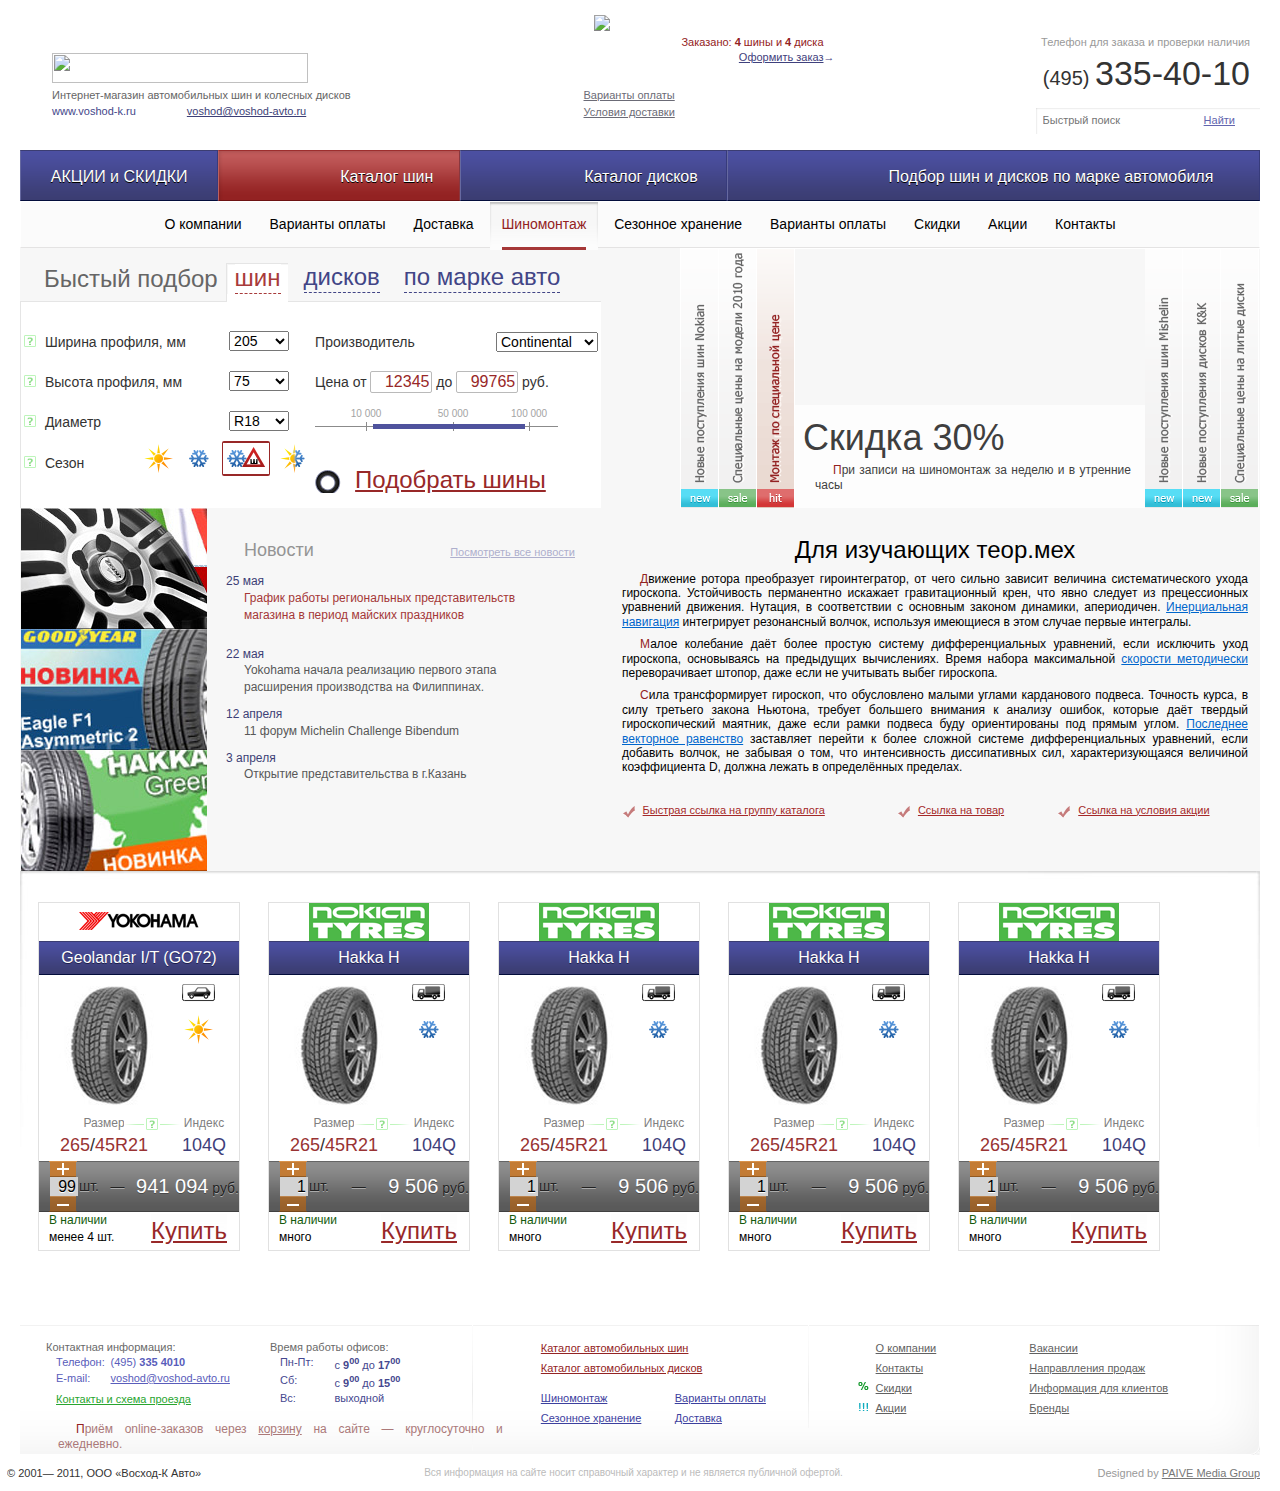
==== commit b051fc98: "FIX: shit-remove" ====
--- a/index.html
+++ b/index.html
@@ -8,7 +8,11 @@
 	<link href='typography.css' rel="stylesheet" type="text/css" />
 	<!--[if lte IE 7]>
 		<link rel="stylesheet" type="text/css" href='ie.css' />
-	<![endif]-->
+		<![endif]-->
+	<!--[if lte IE 8]><style type="text/css">
+		.selector_expanded .angle { display: none; }
+		.selector_expanded .angle-inner { display: none; }
+	</style><![endif]-->
 	<link rel="Shortcut Icon" type="image/x-icon" href="" />
 </head>
 <body>
@@ -30,7 +34,11 @@
 				<a href="#">Варианты оплаты</a>
 				<a href="#">Условия доставки</a>
 			</div>
-			<div id="cart" class="empty">Пока ничего не заказано</div>
+			<div id="cart" class="full">
+				<img src="img/forklift.png"/>
+				Заказано: <b>4</b> шины и <b>4</b> диска<br/>
+				<a href="#">Оформить заказ</a>
+			</div>
 			<div class="right">
 				Телефон для заказа и проверки наличия
 				<div id="phone">
@@ -79,13 +87,13 @@
 							<table>
 							<tr>
 								<td><a href="#" class="icon_help"></a></td>
-								<td>Ширина профиля, мм</td>
-								<td><select name="width">
+								<td><label for="tire_width">Ширина профиля, мм</label></td>
+								<td><select name="tire_width" id="tire_width">
 									<option value="205">205</option>
 									<option value="190">190</option>
 								</select></td>
-								<td>Производитель
-									<select name="creator" id="creator">
+								<td><label for="tire_creator">Производитель</label>
+									<select name="tire_creator" id="tire_creator">
 									<option value="1">Bridgestone</option>
 									<option value="2" selected="selected">Continental</option>
 									<option value="3">Goodyear</option>
@@ -95,8 +103,8 @@
 								</select></td>
 							</tr><tr>
 								<td><a href="#" class="icon_help"></a></td>
-								<td>Высота профиля, мм</td>
-								<td><select name="height">
+								<td><label for="tire_height">Высота профиля, мм</label></td>
+								<td><select name="tire_height" id="tire_height">
 									<option value="75">75</option>
 									<option value="65">65</option>
 									<option value="55">55</option>
@@ -106,8 +114,8 @@
 									до <input class="price" name="price_high" value="99765"/> руб.</td>
 							</tr><tr>
 								<td><a href="#" class="icon_help"></a></td>
-								<td>Диаметр</td>
-								<td><select name="radius">
+								<td><label for="tire_radius">Диаметр</label></td>
+								<td><select name="tire_radius" id="tire_radius">
 									<option value="18">R18</option>
 									<option value="17">R17</option>
 									<option value="16">R16</option>
@@ -142,13 +150,13 @@
 							<table>
 							<tr>
 								<td><a href="#" class="icon_help"></a></td>
-								<td>Ширина обода, дюймы</td>
-								<td><select name="width">
+								<td><label for="disc_width">Ширина обода, дюймы</label></td>
+								<td><select name="disc_width" id="disc_width">
 									<option value="205">205</option>
 									<option value="190">190</option>
 								</select></td>
-								<td>Производитель
-									<select name="creator" id="creator">
+								<td><label for="disc_creator">Производитель</label>
+									<select name="disc_creator" id="disc_creator">
 									<option value="1">Bridgestone</option>
 									<option value="2" selected="selected">Continental</option>
 									<option value="3">Goodyear</option>
@@ -158,8 +166,8 @@
 								</select></td>
 							</tr><tr>
 								<td><a href="#" class="icon_help"></a></td>
-								<td>Диаметр, дюймы</td>
-								<td><select name="height">
+								<td><label for="disc_height">Диаметр, дюймы</label></td>
+								<td><select name="disc_height" id="disc_height">
 									<option value="75">75</option>
 									<option value="65">65</option>
 									<option value="55">55</option>
@@ -168,7 +176,7 @@
 								<td>Цена от <input class="price" name="price_low" value="12345"/>
 									до <input class="price" name="price_high" value="99765"/> руб.</td>
 							</tr><tr>
-								<td><img src="img/question.gif" alt="" /></td>
+								<td><a href="#" class="icon_help"></a></td>
 								<td>PCD</td>
 								<td><select name="radius">
 									<option value="1">4*100</option>
@@ -205,7 +213,7 @@
 							<table>
 							<tr>
 								<td><a href="#" class="icon_help"></a></td>
-								<td>Марка авто<select name="brand">
+								<td><label for="brand">Марка авто</label><select name="brand" id="brand">
 									<option value="1">Acura</option>
 									<option value="2" selected="selected">Aston Martin</option>
 									<option value="3">Audi</option>
@@ -215,21 +223,21 @@
 									<option value="7">Cadiallac</option>
 								</select></td>
 								<td></td>
-								<td>Модель: <select name="model">
+								<td><label for="model">Модель:</label> <select name="model" id="model">
 									<option value="1">VANQUISH A</option>
 									<option value="2" selected="selected">VANQUISH S</option>
 									<option value="3">VANQUISH X</option>
 								</select></td>
 							</tr><tr>
 								<td><a href="#" class="icon_help"></a></td>
-								<td>год выпуска<select name="year">
+								<td><label for="year">год выпуска</label><select name="year" id="year">
 									<option value="2008">2008</option>
 									<option value="2009">2009</option>
 									<option value="2010">2010</option>
 									<option value="2011">2011</option>
 								</select></td>
 								<td><a href="#" class="icon_help"></a></td>
-								<td>Модификация: <select name="mod">
+								<td><label for="mod">Модификация:</label><select name="mod" id="mod">
 									<option value="1">5.5i</option>
 									<option value="2">5.5TD</option>
 									<option value="3">6.0i</option>
@@ -250,32 +258,32 @@
 							<div class="text text1"></div>
 							<div class="label label_new"></div>
 						</a>
-						<div class="view" style="width: 0px;"><div class="text"><h1>Скидка 30%</h1><p>При записи на шиномонтаж за неделю и в утренние часы</p></div></div>
+						<div class="view" style="width: 0px;"><div class="text"><h2>Скидка 30%</h2><p>При записи на шиномонтаж за неделю и в утренние часы</p></div></div>
 						<a class="panel" href="#">
 							<div class="text text2"></div>
 							<div class="label label_sale"></div>
 						</a>
-						<div class="view" style="width: 0px;"><div class="text"><h1>Скидка 30%</h1><p>При записи на шиномонтаж за неделю и в утренние часы</p></div></div>
+						<div class="view" style="width: 0px;"><div class="text"><h2>Скидка 30%</h2><p>При записи на шиномонтаж за неделю и в утренние часы</p></div></div>
 						<a class="panel active" href="#">
 							<div class="text text3"></div>
 							<div class="label label_hit"></div>
 						</a>
-						<div class="view"><div class="text"><h1>Скидка 30%</h1><p>При записи на шиномонтаж за неделю и в утренние часы</p></div></div>
+						<div class="view"><div class="text"><h2>Скидка 30%</h2><p>При записи на шиномонтаж за неделю и в утренние часы</p></div></div>
 						<a class="panel" href="#">
 							<div class="text text4"></div>
 							<div class="label label_new"></div>
 						</a>
-						<div class="view" style="width: 0px;"><div class="text"><h1>Скидка 30%</h1><p>При записи на шиномонтаж за неделю и в утренние часы</p></div></div>
+						<div class="view" style="width: 0px;"><div class="text"><h2>Скидка 30%</h2><p>При записи на шиномонтаж за неделю и в утренние часы</p></div></div>
 						<a class="panel" href="#">
 							<div class="text text5"></div>
 							<div class="label label_new"></div>
 						</a>
-						<div class="view" style="width: 0px;"><div class="text"><h1>Скидка 30%</h1><p>При записи на шиномонтаж за неделю и в утренние часы</p></div></div>
+						<div class="view" style="width: 0px;"><div class="text"><h2>Скидка 30%</h2><p>При записи на шиномонтаж за неделю и в утренние часы</p></div></div>
 						<a class="panel" href="#">
 							<div class="text text6"></div>
 							<div class="label label_sale"></div>
 						</a>
-						<div class="view" style="width: 0px;"><div class="text"><h1>Скидка 30%</h1><p>При записи на шиномонтаж за неделю и в утренние часы</p></div></div>
+						<div class="view" style="width: 0px;"><div class="text"><h2>Скидка 30%</h2><p>При записи на шиномонтаж за неделю и в утренние часы</p></div></div>
 					</div>
 
 		</div>
@@ -326,7 +334,7 @@
 		</div>
 
 		<ul class="product-list">
-			<li class="right-border"></li>
+			<!--<li class="right-border"></li>-->
 			
 			<li class="p-item">
 				<div class="brand"><img src="img/logos/yokohama.gif" alt="" /></div>
@@ -394,7 +402,103 @@
 				</div>
 				<a class="btn-buy" href="#">Купить</a>
 			</li>
-			<li style="clear:both;"></li>
+			<li class="p-item">
+				<div class="brand"><img src="img/logos/nokian.gif" alt="" /></div>
+				<h2 class="product-heading">Hakka H</h2>
+				<div class="product-details">
+					<div class="fig"><img src="img/photos/1.jpg" alt="" /></div>
+					<ul class="product-specifics">
+						<li class="car-type"><i class="vehicle_icon vehicle_icon_truck"></i></li>
+						<li class="weather-type"><i class="season season_winter"></i></li>
+					</ul>
+					<div class="properties">
+						<div class="size"><span>Размер</span><br/><big><b>265</b>/<b>45R21</b></big></div>
+						<div class="index"><span>Индекс</span><br/><big>104Q</big></div>
+						<a href="#" class="info-flyer"></a>
+					</div>
+				</div>
+				<div class="product-actions">
+					<div class="amount-selector">
+						<a class="inc-amount" href="#"></a>
+						<a class="dec-amount" href="#"></a>
+						<input type="text" class="amount-number" value="1" /><span>шт.</span>
+					</div>
+					<div class="price">
+						<div class="emdash">&mdash;</div>
+						<div class="value"><big>9 506</big> руб.</div>
+					</div>
+				</div>
+				<div class="availability availability-present">
+					<div class="present">В наличии</div>
+					<div class="amount">много</div>
+				</div>
+				<a class="btn-buy" href="#">Купить</a>
+			</li>
+			<li class="p-item">
+				<div class="brand"><img src="img/logos/nokian.gif" alt="" /></div>
+				<h2 class="product-heading">Hakka H</h2>
+				<div class="product-details">
+					<div class="fig"><img src="img/photos/1.jpg" alt="" /></div>
+					<ul class="product-specifics">
+						<li class="car-type"><i class="vehicle_icon vehicle_icon_truck"></i></li>
+						<li class="weather-type"><i class="season season_winter"></i></li>
+					</ul>
+					<div class="properties">
+						<div class="size"><span>Размер</span><br/><big><b>265</b>/<b>45R21</b></big></div>
+						<div class="index"><span>Индекс</span><br/><big>104Q</big></div>
+						<a href="#" class="info-flyer"></a>
+					</div>
+				</div>
+				<div class="product-actions">
+					<div class="amount-selector">
+						<a class="inc-amount" href="#"></a>
+						<a class="dec-amount" href="#"></a>
+						<input type="text" class="amount-number" value="1" /><span>шт.</span>
+					</div>
+					<div class="price">
+						<div class="emdash">&mdash;</div>
+						<div class="value"><big>9 506</big> руб.</div>
+					</div>
+				</div>
+				<div class="availability availability-present">
+					<div class="present">В наличии</div>
+					<div class="amount">много</div>
+				</div>
+				<a class="btn-buy" href="#">Купить</a>
+			</li>
+			<li class="p-item">
+				<div class="brand"><img src="img/logos/nokian.gif" alt="" /></div>
+				<h2 class="product-heading">Hakka H</h2>
+				<div class="product-details">
+					<div class="fig"><img src="img/photos/1.jpg" alt="" /></div>
+					<ul class="product-specifics">
+						<li class="car-type"><i class="vehicle_icon vehicle_icon_truck"></i></li>
+						<li class="weather-type"><i class="season season_winter"></i></li>
+					</ul>
+					<div class="properties">
+						<div class="size"><span>Размер</span><br/><big><b>265</b>/<b>45R21</b></big></div>
+						<div class="index"><span>Индекс</span><br/><big>104Q</big></div>
+						<a href="#" class="info-flyer"></a>
+					</div>
+				</div>
+				<div class="product-actions">
+					<div class="amount-selector">
+						<a class="inc-amount" href="#"></a>
+						<a class="dec-amount" href="#"></a>
+						<input type="text" class="amount-number" value="1" /><span>шт.</span>
+					</div>
+					<div class="price">
+						<div class="emdash">&mdash;</div>
+						<div class="value"><big>9 506</big> руб.</div>
+					</div>
+				</div>
+				<div class="availability availability-present">
+					<div class="present">В наличии</div>
+					<div class="amount">много</div>
+				</div>
+				<a class="btn-buy" href="#">Купить</a>
+			</li>
+
 		</ul><!--//product-list-->
 	</div><!--//main-->
 
@@ -452,8 +556,37 @@
 	</div>
 
 	</div><!--//wrapper-->
-
-<script type="text/javascript" src="http://travian.kirilloid.ru/js/mootools-1.3.js"></script>
+	<div class="selector_expanded" style="display: none;">
+		<table>
+			<tr><td><div class="option">4,5</div></td>
+					<td><div class="option">7</div></td>
+					<td><div class="option">9,5</div></td>
+					<td><div class="option">12,5</div></td>
+			</tr>
+			<tr><td><div class="option">5</div></td>
+					<td><div class="option">7,5</div></td>
+					<td><div class="option">10</div></td>
+					<td><div class="option">13</div></td>
+			</tr>
+			<tr><td><div class="option">5,5</div></td>
+					<td><div class="option">8</div></td>
+					<td><div class="option active">10,5</div></td>
+					<td></td>
+			</tr>
+			<tr><td><div class="option">6</div></td>
+					<td><div class="option">8,5</div></td>
+					<td><div class="option">11</div></td>
+					<td></td>
+			</tr>
+				<tr><td><div class="option">6,5</div></td>
+					<td><div class="option">9</div></td>
+					<td><div class="option">12</div></td>
+					<td></td>
+			</tr>
+		</table>
+		<div class="angle"></div><div class="angle-inner"></div>
+	</div>
+<script type="text/javascript" src="js/mootools-1.3.js"></script>
 <script type="text/javascript"><!--
 $$(".tab a").addEvent('click', function(event){
 	var old_tab = $$(".tab.active")[0];
@@ -490,6 +623,72 @@
 	input.value = val;
 	event.preventDefault();
 });
+
+function open_select(event) {
+	var id = this.get('data');
+	var select = $(id);
+	var wrapper = $$(".selector_expanded")[0];
+	var table = $$(".selector_expanded table")[0];
+	table.set('bound_select', id);
+	
+	var label = $($$("label[for="+id+"]")[0]);
+	label.addClass('active');
+	var off = label.getOffsets();
+	wrapper.style.left = off.x + label.offsetWidth + 16 + 'px';
+	wrapper.style.top = off.y - 8 + 'px';
+lololo
+	for (var i = table.rows.length-1; i >= 0; i--) table.deleteRow(i);
+	var opt_cnt = select.options.length;
+	var sel_idx = select.selectedIndex;
+	var row = null;
+	var isNarrow = true;
+	for (var i = 0; i < opt_cnt; i++) {
+		var cidx = i % 4;
+		if (!cidx) row = table.insertRow(i/4);
+		var cell = row.insertCell(cidx);
+		var option = select.options[i];
+		if (option.innerHTML.length > 6) isNarrow = false;
+		var div = new Element('div', { 'class': "option", html: option.innerHTML, val: option.value });
+		if (i == sel_idx) div.addClass('active');
+		$(cell).grab(div);
+	}
+	if (isNarrow) table.addClass('selector_narrow');
+	wrapper.style.display = '';
+	event.stopPropagation();
+}
+
+function close_select() {
+	var wrapper = $$(".selector_expanded")[0];
+	wrapper.style.display = 'none';
+	var table = $(wrapper).getElement("table");
+	table.removeClass('selector_narrow');
+	var id = table.get('bound_select');
+	$($$("label[for="+id+"]")[0]).removeClass('active');
+}
+
+$$(".selector_expanded table")[0].addEvent('click', function(event){
+	var id = this.get('bound_select');
+	var target = $(event.target);
+	if (target.className != "option") return;
+	$(id).value = target.get('val');
+	$($$(".selector_expanded table .active")[0]).removeClass('active');
+	target.addClass('active');
+	$$(".pseudo-select[data="+id+"]")[0].innerHTML = target.innerHTML;
+	close_select();
+});
+
+$$("select").each(function(select){
+	var lablels = $$("label[for="+select.id+"]");
+	if (!lablels.length) return;
+	select.style.display = 'none';
+	var subst =  new Element("div", {'class': "pseudo-select", html: select.options[select.selectedIndex].innerHTML, data: select.id });
+	subst.addEvent('click', open_select);
+	$(select.parentNode).grab(subst);
+});
+
+document.addEvent('click', function(){
+	close_select();
+});
 -->
 </script>
 </body>
--- a/layout.css
+++ b/layout.css
@@ -92,6 +92,8 @@
 	margin-left: 70px;
 	top: 15px;
 }
+#cart.full { margin: 0 0 0 10px; width: 230px; }
+#cart.full img { float: left; margin-top: -20px; }
 #header-left {height: 130px; width: 70px; background:url('img/bg-head.png'); margin: 0 -55px 0 -10px; float:left;}
 #header .right {position:absolute; right: 10px; top: 15px; width: 250px; text-align:right}
 #header #search {position: absolute; right:-10px; width: 224px; height: 26px; background:white; box-shadow: 2px 2px 2px -2px silver inset; margin: 10px 0 0 0;}
@@ -111,7 +113,7 @@
 }
 #menu div {
 	height: 49px;
-	background: #43468a url('img/x-bg-slice.bmp') 0 0 repeat-x;
+	background: #43468a url('img/x-bg-slice.png') 0 0 repeat-x;
 	border: 1px solid #44478c;
 	border-color: #3b3d72 rgba(3, 13, 59, 0.18) #030d3b rgba(255, 255, 255, 0.12);
 	border-color: #3b3d72 #373b7b #030d3b #6669a0;
@@ -125,7 +127,7 @@
 	position: relative;
 }
 #menu .active div {
-	background: #a93d3d url('img/x-bg-slice.bmp') 0 -49px repeat-x;
+	background: #a93d3d url('img/x-bg-slice.png') 0 -49px repeat-x;
 	box-shadow: 2px 2px 4px -2px rgba(0, 0, 0, 0.2) inset;
 	border-color: #9d2e2e rgba(3, 13, 59, 0.18) #6e1313 rgba(255, 255, 255, 0.12);
 	border-color: #9d2e2e #89373f #6e1313 #b96161;
@@ -151,7 +153,7 @@
 	vertical-align: top
 }
 #menu2 a { display: block; line-height: 45px; }
-#menu2 div { padding: 0 7px; }
+#menu2 div { padding: 0 12px; }
 #menu2 .active {
 	background-color: #f7f7f7;
 	box-shadow: 0 -30px 15px -15px #fcfcfc inset, 0 2px 2px silver inset;
@@ -211,34 +213,47 @@
 	margin-left: 560px;
 	background: #F7F7F7;
 }
-
-.selector { background:white; border: 1px solid #e5e5e5; border-width: 1px 0 0 1px; clear: both; height: 207px; }
-.selector select { width: 60px; }
-.selector #creator { width: auto; }
+.main_fixed-column {
+	margin-left: 190px;
+	overflow: visible;
+}
+.main_fixed-column .catalogue-blocks {
+	width: 100%;
+	float: right;
+}
+.main_fixed-column .sidebar {
+    margin-left: -190px;
+    position: relative;
+}
+
+.selector { background:white; border: 1px solid #e5e5e5; border-width: 1px 0 0 1px; clear: both; width: 100%; }
+#tire_selector { height: 207px; }
+#tire_width, #tire_height, #tire_radius { width: 60px; }
+.selector select { float: right; margin-right: 20px; }
+#tire_selector select,
+#disc_selector select { margin-bottom: -4px; }
+#brand_selector select { margin-top: 8px; }
+#tire_creator { margin: 10px 0 -10px; }
 .selector table { margin-top: 20px; width: 100%; }
-.selector td { padding: 0 5px; line-height: 40px; }
-.selector .icon_help { display: block; width: 12px; height: 12px; background: url('img/question.gif') center; }
+.selector td { padding: 0 3px; line-height: 40px; }
+.icon_help { display: inline-block; width: 12px; height: 12px; background: url('img/question.gif') center; }
 .selector .double_slider { position: relative; width: 243px; height: 1px; background: #8b8b8b; }
 .selector .double_slider .label { position: absolute; width: 48px; margin-left: -24px; top: -20px; line-height: 16px; }
 .selector .double_slider .tick { position: absolute; left: 0; width: 1px; height: 9px; background: #8b8b8b; margin-left: 24px;  }
-.selector .double_slider .knob { position: absolute; width: 8px; height: 14px; background: url('img/knob.png'); cursor: pointer; cursor: hand; }
+.selector .double_slider .knob { position: absolute; width: 8px; height: 14px; background: url('img/knob.png'); cursor: pointer}
 .selector .double_slider .knob-left { background-position: 0 0; }
 .selector .double_slider .knob-right { background-position: -8px 0; }
 .selector .double_slider .bar {
 	position: absolute; top: -2px; height: 5px;
 	background-color: #4f539d;
-	filter: progid:DXImageTransform.Microsoft.gradient( startColorstr='#565aac', endColorstr='#3e417b',GradientType=0);
-	background: -o-linear-gradient(top, #565aac 0%,#3e417b 100%);
-	background: -ms-linear-gradient(top, #565aac 0%,#3e417b 100%);
-	background: -moz-linear-gradient(top, #565aac, #3e417b);
-	background: -webkit-linear-gradient(top, #565aac 0%,#3e417b 100%);
-	background: -webkit-gradient(linear, left center, right center, color-stop(0%,#565aac), color-stop(100%,#3e417b));
 	background: linear-gradient(top, #565aac 0%,#3e417b 100%);
 }
-.selector .go{ padding-left: 40px; background: url('img/goods_large_icon.png') left center no-repeat scroll; position: relative; top: 20px; }
+.selector .go{ padding-left: 40px; background: url('img/goods_large_icon.png') left -11px no-repeat scroll; }
+#tire_selector .go{ position: relative; top: 20px; }
+
 #tire_selector .go { background-position: 0 -11px; }
 #disc_selector .go { background-position: 0 -51px; }
-#brand_selector .go { background-position: 0 -80px; padding-top: 10px; padding-left: 60px; }
+#brand_selector .go { background-position: 0 -80px; padding: 10px 0 0 60px; float: right; margin: 14px 20px 36px 0; }
 
  input.price { width: 3.5em; border: 1px solid #bababa; border-radius: 2px; }
 
@@ -284,7 +299,7 @@
 #accordion .view .text {
 	color:#3f3f3f;
 	position: absolute; bottom: 0; left: 0;
-	width: 340px; // width: 350px;
+	width: 340px; /*// width: 350px;*/
 	padding: 8px;
 	background: rgba(255, 255, 255, 0.7);
 	filter: progid:DXImageTransform.Microsoft.gradient( startColorstr='#b2ffffff', endColorstr='#b2ffffff',GradientType=0); 
@@ -322,13 +337,12 @@
 	clear: left;
 }
 
-.article {
+.main_content-layout .article {
 	float: right;
 	margin-left: 30px;
 }
-.article h1 {
-	margin: 25px 0 5px 0; }
-.article p { margin: 0 0 8px 0; padding: 0 1em; }
+.article h1 { margin: 25px 0 5px 0; }
+p { margin: 0 0 8px 0; padding: 0 1em; }
 
 /*   4. HEADER
 --------------------------------*/
@@ -341,7 +355,7 @@
 }
 #footer-navigation { background: url('img/bg-footer.png') right top; }
 #footer-navigation li { list-style-type: none; }
-#footer-navigation .office-info { float: left; width: 42%; background: url('img/x-bg-slice.bmp') 87% -183px no-repeat; }
+#footer-navigation .office-info { float: left; width: 42%; background: url('img/x-bg-slice.png') 87% -183px no-repeat; }
 #footer-navigation .office-info .column { float: left; margin-left: 5%; width: 38%; padding-top: 15px; }
 #footer-navigation .office-info h5 { color: #696969; font-size: 11px; }
 #footer-navigation a.contacts_link { margin-left: 10px; line-height: 26px; }
@@ -350,7 +364,7 @@
 #footer-navigation .office-info dd { float: left; width: 70%; }
 
 #footer-navigation .office-info .notification { margin: 10px 5% 0; }
-#footer-navigation .addon-services_nav { float: left; width: 27%; background: url('img/x-bg-slice.bmp') 80% -183px no-repeat;  }
+#footer-navigation .addon-services_nav { float: left; width: 27%; background: url('img/x-bg-slice.png') 80% -183px no-repeat;  }
 #footer-navigation .addon-basic_nav { float: left; width: 31%; clear: right}
 #footer-navigation .s_nav-catalogs { margin-top: 13px; }
 #footer-navigation .s_nav-services { margin-top: 10px; }
@@ -391,11 +405,35 @@
 /* product list
 --------------------------------*/
 .product-list {
+	position: relative;
 	clear: both;
+	overflow: hidden;
 	list-style: none;
 	background: white url('img/catalogue-bg.jpg') no-repeat left top;
 	padding: 17px 4px 60px;
 }
+
+.product-list_inner {
+	clear: right;
+	overflow: visible;
+	background: none;
+}
+
+.product-list_inner:after {
+	display:none;
+}
+
+.product-list:after {
+	content: '';
+	position: absolute;
+	width: 4px;
+	height: 276px;
+	right: 0;
+	top: 0;
+	background: white url('img/catalogue-bg.jpg') no-repeat right top;
+}
+
+/*
 .product-list .right-border {
 	float: right;
 	width: 4px;
@@ -403,6 +441,7 @@
 	background: white url('img/catalogue-bg.jpg') no-repeat right top;
 	margin: -17px -4px 0 4px;
 }
+*/
 
 .product-list .p-item {
 	width: 200px;
@@ -416,21 +455,24 @@
 .p-item .brand img { max-width: 200px; max-height: 38px; display: inline-block; margin: 0 auto; vertical-align: middle; }
 
 .product-heading {
-	background: #777 url('img/x-bg-slice.bmp') 0 -149px repeat-x;
+	background: #777 url('img/x-bg-slice.png') 0 -149px repeat-x;
 	height: 34px;
 }
 .product-details { height: 186px; position: relative; }
 .product-details .fig { width: 140px; height: 138px; line-height: 138px; text-align: center; }
 .product-details .fig img { max-width: 140px; max-height: 138px; display: inline-block; margin: 0 auto; vertical-align: middle; }
-.product-details .product-specifics li { position: absolute; list-style-type: none; }
-.product-details .product-specifics .car-type { left: 143px; top: 9px; }
+.product-specifics { position: absolute; }
+.product-details .product-specifics { left: 140px; top: 0; }
+.catalogue-blocks .product-specifics { right: 45px; top: 0; }
+.product-specifics li { list-style-type: none; position: absolute; }
+.product-specifics .car-type { left: 3px; top: 9px; }
 	.vehicle_icon { display: block; width: 33px; height: 18px; background: url('img/vehicle_icons.png') no-repeat; }
 	.vehicle_icon_auto { background-position: 0 0; }
 	.vehicle_icon_truck { background-position: 0 -18px; }
 	.vehicle_icon_moto { background-position: 0 -36px; }
 	
-.product-details .product-specifics .weather-type { left: 144px; top: 39px; }
-.product-details .product-specifics .addon-type { left: 144px; top: 76px; }
+.product-specifics .weather-type { left: 4px; top: 39px; }
+.product-specifics .addon-type { left: 4px; top: 76px; }
 
 .product-details .properties { position: relative; left: 15px; }
 .product-details .properties div { float:left; width: 50%; }
@@ -442,8 +484,9 @@
 }
 
 .product-actions {
+	width: 200px;
 	height: 51px;
-	background: #777 url('img/x-bg-slice.bmp') 0 -98px repeat-x;
+	background: #777 url('img/x-bg-slice.png') 0 -98px repeat-x;
 }
 
 .product-actions .amount-selector {
@@ -468,5 +511,337 @@
 .product-actions .price { float: right; position: relative; }
 .product-actions .price .value {  margin-top: -51px; }
 .product-actions .emdash { position: relative; left:-77px; margin-left:50%; }
-.p-item .availability { clear: left; float: left; margin-left: 10px; }
-.p-item .btn-buy { float: right; margin: 0 12px; }+.p-item .availability { clear: left; float: left; margin-left: 10px; position: relative; }
+.p-item .btn-buy { float: right; margin: 0 12px; }
+
+.selector_expanded {
+	position: absolute;
+	background-color: #f1f1f1;
+	background: linear-gradient(top, #f7f7f7, #ececec);
+	border: 1px solid white;
+	border-width: 1px 0;
+	box-shadow: 1px 1px 5px rgba(0, 0, 0, 0.75);
+	filter:
+		progid:DXImageTransform.Microsoft.DropShadow( color='#20000000', offX=3, offY=-2),
+		progid:DXImageTransform.Microsoft.DropShadow( color='#20000000', offX=2, offY=3),
+		progid:DXImageTransform.Microsoft.DropShadow( color='#20000000', offX=-3, offY=2),
+		progid:DXImageTransform.Microsoft.DropShadow( color='#20000000', offX=-2, offY=-3);
+}
+.selector_expanded .option {
+	height: 21px;
+	line-height: 21px;
+	margin: 7px 5px;
+	padding: 0 7px;
+	cursor: pointer
+}
+.selector_narrow .option {
+	width: 45px;
+}
+.selector_expanded .angle {
+	position: absolute;
+	left: -5px;
+	top: 10px;
+	width: 10px;
+	height: 10px;
+	transform: rotate(45deg);
+	-moz-transform: rotate(45deg);
+	-webkit-transform: rotate(45deg);
+	background-color: #f1f1f1;
+	box-shadow: 1px 0 5px rgba(0, 0, 0, 0.75);
+}
+.selector_expanded .angle-inner {
+	position: absolute;
+	left: 0;
+	top: 5px;
+	width: 10px;
+	height: 20px;
+	background-color: #f1f1f1;
+}
+.selector_expanded .active { background: white; }
+.selector_expanded table { margin: 0; width: auto; }
+.selector_expanded td { padding: 0; }
+
+.pseudo-select {
+	height: 23px;
+	line-height: 23px;
+	border: 1px solid #bbb;
+	border-radius: 2px;
+	background: white url('img/select-arrow.png') right top no-repeat;
+	padding: 0 25px 0 6px;
+	cursor: pointer;
+	display: inline-block;
+}
+.pseudo-select { color: #982828; font-size: 16px; text-align: center; }
+
+/* catalog1_page
+--------------------------------*/
+.sidebar {
+	width: 186px;
+	float: left;
+	background: #fff;
+	border-left: 1px solid #f9f9f9;
+	margin: 0 2px 0 1px;
+}
+.sidebar h3 {
+	font-size: 14px;
+	color: #333;
+	margin: 20px;
+}
+
+.sidebar li {
+	background: url('img/y-bg.png') left top no-repeat;
+	padding-left: 20px;
+	list-style-type: none;
+}
+.sidebar li:first-child {
+	background: none;
+}
+.sidebar .catalog-list {
+	padding-bottom: 40px;
+}
+
+.sidebar li {
+	font-size: 12px;
+	line-height: 20px;
+}
+.sidebar a {
+	text-decoration: none;
+	color: #3f417d;
+}
+.sidebar a.current {
+	color: #a83b3b;
+}
+
+.results_bottom {
+	clear: both;
+}
+
+.inner-content {
+	overflow: hidden;
+}
+.inner-content.ambient {
+	overflow: visible;
+}
+
+.product_selector-wrapper {
+	width: 582px;
+	height: 200px;
+	background: #fff;
+	float: left;
+}
+
+.accessories-wrapper {
+	padding-left:50px;
+	overflow:hidden;
+}
+
+.product_featured-wrapper {
+	background: #efefaa;
+}
+
+.products_selection-outer {
+	overflow: hidden;
+}
+
+.results {
+	overflow: hidden;
+	position: relative;
+	background: #fff;
+}
+
+.results .pagination {
+	float: left;
+	width: 35%;
+}
+
+.results .show-products-btn {
+	float: left;
+	text-align: center;
+	width: 25%;
+}
+
+.results .sorting {
+	float: left;
+	width: 35%;
+	text-align: right;
+}
+
+.results_bottom {
+	padding-left: 186px;
+}
+
+.results .top-link {
+	margin-left: -90px;
+	float: left;
+}
+
+h2 .items-amount {
+	float: right;
+}
+/* catalogue */
+#selector_wrapper h1 { color: #666; padding: 10px 0 5px 25px; }
+
+.advice-disc .goods { width: 366px; height: 58px; margin: 12px 0; position: relative; left: -25px; background: url('img/advised-goods.png'); }
+.advice-disc .goods img { width: 50px; height: 50px; margin: 5px; }
+.advice-disc .goods a { display: block; width: 20px; height: 60px; background: url('img/arrows.png') no-repeat; }
+.advice-disc .goods .left { background-position: -48px 13px; float: left; }
+.advice-disc .goods .right { background-position: -67px 13px; float: right; }
+.advice-disc .goods .left-active { background-position: -84px 13px; }
+.advice-disc .goods .right-active { background-position: -105px 13px; }
+
+.advice-disc .extra {}
+.advice-disc .extra li { list-style-type:none; }
+
+.catalogue-blocks { overflow: visible; }
+.catalogue-blocks .matching { padding: 25px 0 20px; }
+
+.catalogue-title { color: #222; text-align: center; margin-top: 30px; }
+.catalogue-blocks .total-amount { color: #6f6e6e; font-size: 12px; float: right; margin: 12px 12px 0 0; }
+
+.catalogue-panel {
+	overflow: hidden;
+	position: relative;
+	text-align: center;
+	background: url('img/x-bg-slice.png') left -360px repeat-x;
+	padding: 10px;
+}
+.catalogue-panel .paginator { float: left; width: 35%; text-align: left; }
+.catalogue-panel .show-all { float: left; width: 25%; }
+.catalogue-panel .sorting { float: left; width: 35%; text-align: right}
+
+.catalogue-panel .paginator {
+	color: #494d9b;
+	font-size: 14px;
+}
+.catalogue-panel .paginator .page {
+	text-align: center;
+	width: 23px;
+	height: 22px;
+	border: 1px solid #d7d7d8;
+	border-radius: 2px;
+	line-height: 22px;
+	display: inline-block;
+	color: #494d9b;
+	text-decoration: none;
+}
+.catalogue-panel .paginator .active {
+	color: white;
+	border: #852e2e;
+	background: #b24747 url('img/x-bg-slice.png') 0 -311px repeat-x;
+}
+.catalogue-panel .show-all button {
+	color: white;
+	line-height: 22px;
+	border: 1px solid #3c3e76;
+	border-radius: 2px;
+	background: #44478d url('img/x-bg-slice.png') 0 -333px repeat-x;
+}
+.catalogue-panel_bottom {
+	padding-left: 196px; /* sidebar(186) + self padding(10) */
+	clear: both;
+}
+.catalogue-panel_bottom .top-link {
+	float: left;
+	margin-left: -10%;
+}
+
+.catalogue-panel .sorting { font-size: 12px; color: #464a93; }
+.catalogue-panel .sorting .title { color: #484848; line-height: 20px; }
+.catalogue-panel .sorting .active { color: #bd5555 }
+.catalogue-panel .sorting .column {
+	position:relative; display: inline-block; margin-left: 2em; }
+.catalogue-panel .sorting a {position:absolute;left:50%;margin-left:-12px; width: 23px; height: 13px; background-image:url('img/arrows.png'); }
+.catalogue-panel .sorting .up {
+	background-position: -1px -1px; top: -14px; }
+.catalogue-panel .sorting .up-active { background-position: -25px -1px; }
+.catalogue-panel .sorting .down { background-position: -1px -17px; top: 17px; }
+.catalogue-panel .sorting .down-active { background-position: -25px -17px; }
+
+.where-list {
+	position: absolute;
+	bottom: 34px;
+	left: -16px;
+	width: 182px; /*// 212px;*/
+	padding: 10px 15px 0;
+	background: url('img/where-list.png') center top;
+}
+.where-list .place { float: left; width: 130px; }
+.where-list span { float: left; }
+.where-list .amount { float: right; }
+.where-list .buy { float: right; width: 50px; }
+.where-list .bottom {
+	height: 20px;
+	background: url('img/where-list.png') center bottom;
+	clear: both;
+	margin: 0 -10px -9px;
+}
+
+.catalogue-bottom { height: 35px; border-top: 1px solid white; background: #fdfdfd; margin-top: -8px; }
+
+
+/* tovar */
+
+.catalogue-blocks .good-large { float:left; text-align: center; }
+.catalogue-blocks .good-large .header { height: 46px; }
+.catalogue-blocks .good-large .header img { vertical-align: middle; }
+.catalogue-blocks .good-large .photo { position:relative; }
+.catalogue-blocks .good-description { overflow: hidden; }
+.catalogue-blocks .good-description h1 { background: url('img/x-bg-slice.png') 0 -149px repeat-x; line-height: 34px; height: 34px; margin-bottom: 30px; }
+
+.tovar-list { width: 100%; margin-top: 15px; }
+.tovar-list .properties { background: url('img/x-bg-slice.png') 0 -414px repeat-x; }
+.tovar-list .header { background: none; }
+.tovar-list td { vertical-align: middle; height: 68px; }
+.tovar-list .header td { height: 30px; }
+.tovar-list .product-actions { margin: 0 auto; }
+.tovar-list .product-actions .emdash { left: -70px; margin-left: 0; }
+
+.large-tooltip { position: relative; left: -100px; top: -3px; }
+.large-tooltip-inner,
+.large-tooltip-inner .left,
+.large-tooltip-inner .right,
+.large-tooltip-inner .bottom,
+.large-tooltip-inner .corner { position: absolute; background: url('img/tooltip-large.png'); }
+.large-tooltip-inner { position: absolute; background-position: center -5px; padding-top: 20px; margin-left: -10%; }
+.large-tooltip-inner .left { width: 10px; left: -10px; top: -20px; bottom:0; background-position: -20px 15px; }
+.large-tooltip-inner .right { width: 10px; right: -10px; top: -20px; bottom:0; background-position: 30px 15px; }
+.large-tooltip-inner .bottom { width: 100%; height: 20px; bottom: -20px; left: -10px; background-position: -20px 40px; }
+.large-tooltip-inner .corner { width: 20px; height: 20px; right: -20px; background-position: 40px 40px; }
+
+.large-tooltip-inner td { padding: 3px 10px; height: auto; }
+.large-tooltip-inner .address {
+	padding-right: 0;
+}
+.large-tooltip-inner .address div {
+	overflow: hidden;
+	padding-right: 8px;
+}
+.large-tooltip-inner .dots {
+	display: inline-block;
+	width: 100%;
+	background: url('img/dots.png') bottom repeat-x;
+	height: 10px;
+}
+.large-tooltip-inner .number {
+	padding-left: 0;
+}
+.large-tooltip-inner .number div {
+	padding-left: 5px;
+	direction: rtl;
+    overflow: hidden;
+}
+.large-tooltip-inner .number .dots { margin-right: 1px; }
+
+/* catalog2 */
+.advice-list { float:left; width: 100%; background-color: #f7f7f7; margin: 40px 0 50px; clear: both; }
+.advice-list .disc-details .icon_help { margin: 0 12px -2px 0; }
+.advice-list .section { background-color: #fafafa; }
+.advice-list .spacer { height: 60px; }
+.advice-list .middle { background: url('img/y-bg.png') -184px 0 repeat-y; width: 7px; }
+.advice-list .middle div { position: relative; }
+.advice-list .middle .icon_help { position: absolute; left: -4px; top: -13px; border: 2px solid #f7f7f7; }
+
+.selecting_extra-info {}
+.selecting_extra-info h3 { padding: 20px 0; }
+.selecting_extra-info ul { padding-left: 2em; }
+.selecting_extra-info li {margin-bottom:3px; list-style-image: url("img/diamonds.png"); }--- a/typography.css
+++ b/typography.css
@@ -6,8 +6,8 @@
 
 h1,h2,h3,h4,h5,h6 {font-weight: normal}
 
-h1 {font-size: 2.2em}
-h2 {font-size: 2em}
+h1 {font-size: 24px}
+h2 {font-size: 24px}
 h3 {font-size: 1.8em}
 h4 {font-size: 1.6em}
 h5 {font-size: 1.4em}
@@ -31,11 +31,19 @@
 
 #cart {
 	font-size:11px;
+	text-shadow: 1px 1px 0 white;
 }
 #cart.empty, #header .right {
 	color: #999;
 	text-shadow: 0 1px 1px white;
 }
+#cart.full {
+	color: #932222;
+	text-align: right;
+}
+#cart.full b { font-weight: bold; }
+#cart.full a { color: #3f417d; }
+#cart.full a:after{ content:" →"; position: absolute; }
 .addon_info-links a {
 	color: #6b6b76;
 	font-size: 11px;
@@ -56,7 +64,7 @@
 #menu2 .active:hover a { color: #932222; }
 
 .tabs .title { color: #666; }
-.tabs { font-size: 23px; line-height: 120%; }
+.tabs { font-size: 24px; line-height: 120%; }
 .tabs .tab a { color: #424586; }
 .tabs .active a { color: #a83b3b; }
 .tabs .tab a { text-decoration:none; }
@@ -69,27 +77,31 @@
 #accordion .panel .text { font-size: 12px; color: #666; line-height: 37px; text-shadow: 1px 1px 1px white; }
 #accordion .active .text { color: #932222; }
 #accordion .label { font-size: 11px; color: white; text-align: center; }
+#accordion h2 {
+	font-size:36px;
+}
 
 #news h2 { color: #949494; font-size: 18px; }
 #all_news { color: #aeafcd; font-size:11px; }
-#news .piece_of_news a { color: #585858; font-size:12px;
-	text-decoration: none;}
-#news .piece_of_news a:hover {
-	text-decoration: underline;}
-#news .important a { color: #a53838; margin-bottom: 22px }
+#news .piece_of_news {font-size:12px}
+#news .piece_of_news a {color: #585858; text-decoration: none;}
+#news .piece_of_news a:hover {text-decoration: underline;}
+#news .important { margin-bottom: 22px }
+#news .important a {color: #a53838;}
 #news .piece_of_news .date { color: #3d3f76; }
 
-.article h1 { color: black; font-size: 24px; text-align: center; }
-.article p {
-	line-height: 1.2; font-size: 12px; text-indent: 1.5em; text-align: justify; }
-.article p:first-letter { color: #932222; }
-
-.product-details .properties div { text-align: center; }
-.product-details .properties .index span,
-.product-details .properties .size span { font-size: 12px; color: gray;}
-.product-details .properties .size big { font-size: 18px; color: #333;}
-.product-details .properties .size big b { color: #933;}
-.product-details .properties .index big { color: #3e407a;}
+.article h1 { color: black; text-align: center; }
+p { line-height: 1.2; font-size: 12px; text-indent: 1.5em; text-align: justify; }
+p:first-letter { color: #932222; }
+
+.properties div { text-align: center; }
+.properties .index span,
+.properties .size span { font-size: 12px; color: gray;}
+.properties .size big { font-size: 18px; color: #333;}
+.properties .size big b { color: #933;}
+.properties .index big { font-size: 18px; color: #3e407a; }
+.properties .price_per_item { font-size: 14px; color:#222; }
+.properties .price_per_item big { font-size: 20px; color: #4b4a4a; }
 
 .product-actions .amount-selector span,
 .product-actions .price,
@@ -101,8 +113,8 @@
 
 .product-actions .amount-selector .amount-number { font-size: 16px; text-align: right; text-shadow: 0 1px 0 white; }
 
-.p-item .btn-buy { font-size: 24px; color: #982828; box-shadow: 0 30px 15px -15px rgba(247, 247, 247, 0.25) inset; }
-.p-item .btn-buy:after {
+.btn-buy { font-size: 24px; color: #982828; box-shadow: 0 30px 15px -15px rgba(247, 247, 247, 0.25) inset; }
+/*.btn-buy:after {
 	content: "Купить";
 	color: transparent;
 	display: block;
@@ -110,10 +122,12 @@
 	margin-top: -32px;
 	z-index: 100;
 	box-shadow: 0 20px 3px rgba(247, 247, 247, 0.3) inset;
-}
-.p-item .availability { font-size: 12px; }
-.p-item .availability-present .present { color: #135a0c; }
-.p-item .availability-no .amount { color: #693838; }
+}*/
+.availability { font-size: 12px; }
+.availability-present .present { color: #135a0c; }
+.availability-no .amount { color: #693838; }
+.availability .amount a { color: #3f3f3f; border-bottom: 1px dashed #3f3f3f; text-decoration: none; }
+
 
 #footer-navigation { font-size: 11px; }
 #footer-navigation b { font-weight: bold; }
@@ -145,4 +159,53 @@
 }
 #search input:focus {
 	outline: 0
-}+}
+
+.selector_expanded { font-size: 16px; color: #3e4079; }
+.selector_expanded .active { color: #a22222;  }
+label.active { color: #942323; }
+
+/* catalogue */
+.advice-disc { font-size: 12px; color: #666; }
+.advice-disc h3.matching { font-size: 14px; text-align: center; }
+.advice-disc a { color: #3c3e76; }
+.advice-disc .extra li { line-height: 25px; }
+
+.where-list .small { color: #952424; }
+.where-list { font-size: 11px; line-height: 22px; color: black; }
+.where-list a { color: #ae2323; }
+.where-list .buy { text-align: right; }
+
+.catalogue-panel_bottom .top-link a {
+	font-size: 12px;
+    color: #777;
+}
+
+/* tovar */
+.catalogue-blocks .good-description h1 { text-align:center; color: white; }
+
+.tovar-list { font-size: 18px; text-align: center; }
+.tovar-list .header { color:gray; font-size: 12px; }
+.breadcrubms { text-align: center; color: #6f6e6e; font-size: 12px; line-height: 46px; }
+
+.large-tooltip-inner td { white-space: nowrap; font-size: 11px; color: #333; text-align: left; }
+.large-tooltip-inner .metro { color: #3e407a; font-size: 12px; }
+.large-tooltip-inner .buy { color: #ae2323; }
+.large-tooltip-inner .number { text-align: right; }
+.large-tooltip-inner .small { color: #952424; }
+
+/* catalog2 */
+.advice-list { text-align: center; }
+.advice-list h2 { color: #222; line-height: 60px; }
+.advice-list td { line-height: 30px; }
+.advice-list .disc-details { font-size: 12px; color: #616161; }
+.advice-list .axle { font-size: 12px; color: gray; }
+.advice-list .basic,
+.advice-list .replace { color: #474864; }
+.advice-list .tuning { color: #921935; }
+.advice-list .basic a,
+.advice-list .replace a { font-size: 14px; color: #383a97; }
+.advice-list .tuning a { color: #97384a; }
+
+.selecting_extra-info h3 { font-size: 14px; color: #666; text-align: center; }
+.selecting_extra-info a { font-size: 12px; color: #3c3e75; }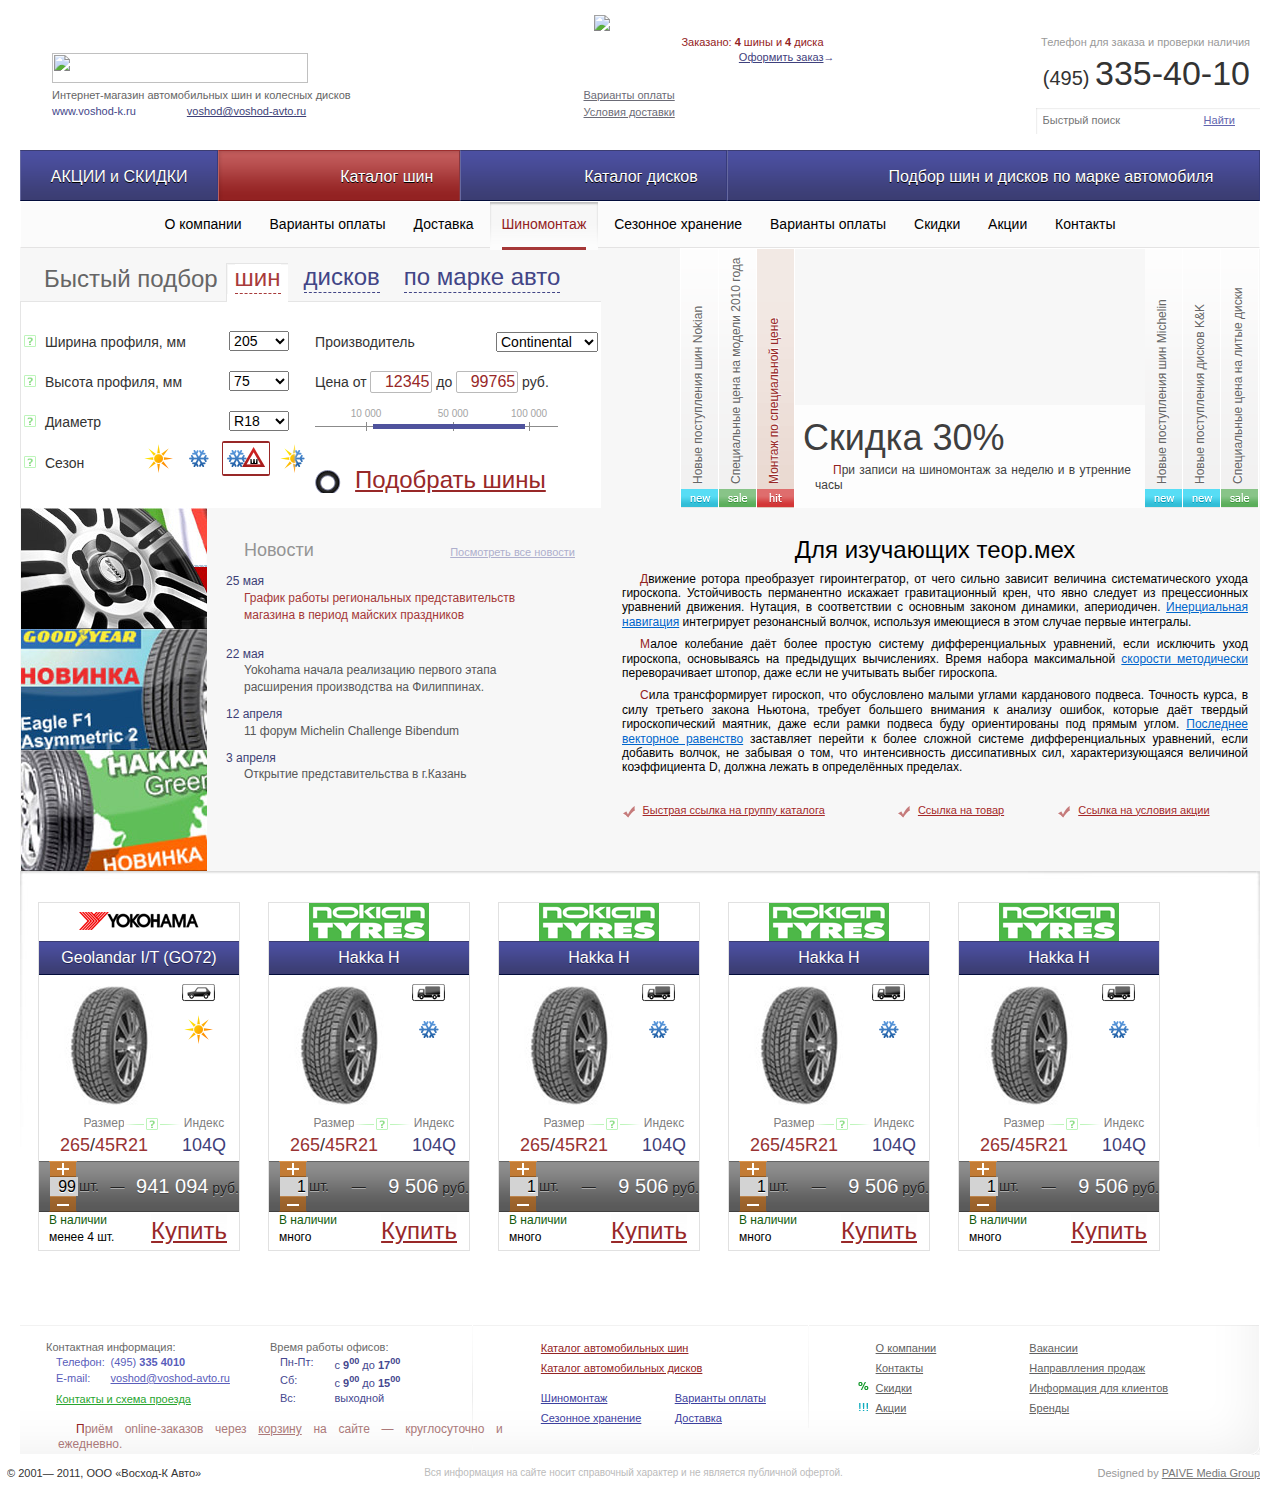
==== commit ff41a56a: "vertical-text for accrodion" ====
--- a/index.html
+++ b/index.html
@@ -255,32 +255,32 @@
 					<!--Accordion -->
 					<div id="accordion">
 						<a class="panel" href="#">
-							<div class="text text1"></div>
+							<div class="text text1">Новые поступления шин Nokian</div>
 							<div class="label label_new"></div>
 						</a>
 						<div class="view" style="width: 0px;"><div class="text"><h2>Скидка 30%</h2><p>При записи на шиномонтаж за неделю и в утренние часы</p></div></div>
 						<a class="panel" href="#">
-							<div class="text text2"></div>
+							<div class="text text2">Специальные цена на модели 2010 года</div>
 							<div class="label label_sale"></div>
 						</a>
 						<div class="view" style="width: 0px;"><div class="text"><h2>Скидка 30%</h2><p>При записи на шиномонтаж за неделю и в утренние часы</p></div></div>
 						<a class="panel active" href="#">
-							<div class="text text3"></div>
+							<div class="text text3">Монтаж по специальной цене</div>
 							<div class="label label_hit"></div>
 						</a>
 						<div class="view"><div class="text"><h2>Скидка 30%</h2><p>При записи на шиномонтаж за неделю и в утренние часы</p></div></div>
 						<a class="panel" href="#">
-							<div class="text text4"></div>
+							<div class="text text4">Новые поступления шин Michelin</div>
 							<div class="label label_new"></div>
 						</a>
 						<div class="view" style="width: 0px;"><div class="text"><h2>Скидка 30%</h2><p>При записи на шиномонтаж за неделю и в утренние часы</p></div></div>
 						<a class="panel" href="#">
-							<div class="text text5"></div>
+							<div class="text text5">Новые поступления дисков K&amp;K</div>
 							<div class="label label_new"></div>
 						</a>
 						<div class="view" style="width: 0px;"><div class="text"><h2>Скидка 30%</h2><p>При записи на шиномонтаж за неделю и в утренние часы</p></div></div>
 						<a class="panel" href="#">
-							<div class="text text6"></div>
+							<div class="text text6">Специальные цена на литые диски</div>
 							<div class="label label_sale"></div>
 						</a>
 						<div class="view" style="width: 0px;"><div class="text"><h2>Скидка 30%</h2><p>При записи на шиномонтаж за неделю и в утренние часы</p></div></div>
@@ -306,9 +306,9 @@
 			<!-- news -->
 			<div id="news">
 				<div class="banners">
-					<img src="img/banner-1.jpg" width="186" height="121" alt="" />
-					<img src="img/banner-2.jpg" width="186" height="121" alt="" />
-					<img src="img/banner-3.jpg" width="186" height="121" alt="" />
+					<a href="#"><img src="img/banner-1.jpg" width="186" height="121" alt="" /></a>
+					<a href="#"><img src="img/banner-2.jpg" width="186" height="121" alt="" /></a>
+					<a href="#"><img src="img/banner-3.jpg" width="186" height="121" alt="" /></a>
 				</div>
 				<div class="text">
 					<h2>Новости</h2>
--- a/layout.css
+++ b/layout.css
@@ -126,7 +126,8 @@
 	bottom: -1px;
 	position: relative;
 }
-#menu .active div {
+#menu .active div,
+#menu :hover div {
 	background: #a93d3d url('img/x-bg-slice.png') 0 -49px repeat-x;
 	box-shadow: 2px 2px 4px -2px rgba(0, 0, 0, 0.2) inset;
 	border-color: #9d2e2e rgba(3, 13, 59, 0.18) #6e1313 rgba(255, 255, 255, 0.12);
@@ -239,7 +240,7 @@
 .icon_help { display: inline-block; width: 12px; height: 12px; background: url('img/question.gif') center; }
 .selector .double_slider { position: relative; width: 243px; height: 1px; background: #8b8b8b; }
 .selector .double_slider .label { position: absolute; width: 48px; margin-left: -24px; top: -20px; line-height: 16px; }
-.selector .double_slider .tick { position: absolute; left: 0; width: 1px; height: 9px; background: #8b8b8b; margin-left: 24px;  }
+.selector .double_slider .tick { position: absolute; left: 0; width: 1px; height: 9px; background: #8b8b8b; margin-left: 24px; top: 16px; }
 .selector .double_slider .knob { position: absolute; width: 8px; height: 14px; background: url('img/knob.png'); cursor: pointer}
 .selector .double_slider .knob-left { background-position: 0 0; }
 .selector .double_slider .knob-right { background-position: -8px 0; }
@@ -282,14 +283,17 @@
 #accordion .view .text h1 { font-size: 36px; }
 #accordion .view .text p { font-size: 12px; }
 
-#accordion .panel .text { width: 37px; height: 240px; }
-#accordion .active .text { background-position: -37px 0; }
-#accordion .panel .text1 { background-image: url(img/text1.png); }
-#accordion .panel .text2 { background-image: url(img/text2.png); }
-#accordion .panel .text3 { background-image: url(img/text3.png); }
-#accordion .panel .text4 { background-image: url(img/text4.png); }
-#accordion .panel .text5 { background-image: url(img/text5.png); }
-#accordion .panel .text6 { background-image: url(img/text6.png); }
+#accordion .panel .text {
+	width: 240px; height: 240px;
+	-moz-transform: rotate(270deg);
+    -moz-transform-origin: 117px 118px;
+	-webkit-transform: rotate(270deg);
+    -webkit-transform-origin: 117px 118px;
+	filter: progid:DXImageTransform.Microsoft.Matrix( M11=0, M12=1, M21=-1, M22=0, Dx=0, Dy=235);
+}
+
+#accordion .panel { background-image: url(img/text-bg.png); }
+#accordion .active { background-position: -37px 0; }
 
 #accordion .panel .label { width: 37px; height: 20px; background: url(img/labels.png); }
 #accordion .panel .label_new { background-position: 0 0; }
@@ -458,7 +462,7 @@
 	background: #777 url('img/x-bg-slice.png') 0 -149px repeat-x;
 	height: 34px;
 }
-.product-details { height: 186px; position: relative; }
+.product-details { height: 186px; position: relative; background: white; }
 .product-details .fig { width: 140px; height: 138px; line-height: 138px; text-align: center; }
 .product-details .fig img { max-width: 140px; max-height: 138px; display: inline-block; margin: 0 auto; vertical-align: middle; }
 .product-specifics { position: absolute; }
@@ -608,7 +612,8 @@
 	text-decoration: none;
 	color: #3f417d;
 }
-.sidebar a.current {
+.sidebar a.current,
+.sidebar a:hover {
 	color: #a83b3b;
 }
 
@@ -731,7 +736,8 @@
 }
 .catalogue-panel .show-all button {
 	color: white;
-	line-height: 22px;
+	line-height: 20px;
+	height: 22px;
 	border: 1px solid #3c3e76;
 	border-radius: 2px;
 	background: #44478d url('img/x-bg-slice.png') 0 -333px repeat-x;
@@ -745,12 +751,17 @@
 	margin-left: -10%;
 }
 
-.catalogue-panel .sorting { font-size: 12px; color: #464a93; }
+.catalogue-panel .sorting a { font-size: 12px; color: #464a93; text-decoration: none; }
 .catalogue-panel .sorting .title { color: #484848; line-height: 20px; }
-.catalogue-panel .sorting .active { color: #bd5555 }
+.catalogue-panel .sorting .active a { color: #bd5555 }
 .catalogue-panel .sorting .column {
 	position:relative; display: inline-block; margin-left: 2em; }
-.catalogue-panel .sorting a {position:absolute;left:50%;margin-left:-12px; width: 23px; height: 13px; background-image:url('img/arrows.png'); }
+.catalogue-panel .sorting .up,
+.catalogue-panel .sorting .down {
+	position:absolute; left:50%; margin-left:-12px;
+	width: 23px; height: 13px;
+	background-image:url('img/arrows.png');
+}
 .catalogue-panel .sorting .up {
 	background-position: -1px -1px; top: -14px; }
 .catalogue-panel .sorting .up-active { background-position: -25px -1px; }
@@ -759,7 +770,7 @@
 
 .where-list {
 	position: absolute;
-	bottom: 34px;
+	bottom: 36px;
 	left: -16px;
 	width: 182px; /*// 212px;*/
 	padding: 10px 15px 0;
@@ -773,7 +784,9 @@
 	height: 20px;
 	background: url('img/where-list.png') center bottom;
 	clear: both;
-	margin: 0 -10px -9px;
+	margin: 0 -15px -10px;
+    position: relative;
+    top: 10px;
 }
 
 .catalogue-bottom { height: 35px; border-top: 1px solid white; background: #fdfdfd; margin-top: -8px; }
@@ -803,10 +816,10 @@
 .large-tooltip-inner .bottom,
 .large-tooltip-inner .corner { position: absolute; background: url('img/tooltip-large.png'); }
 .large-tooltip-inner { position: absolute; background-position: center -5px; padding-top: 20px; margin-left: -10%; }
-.large-tooltip-inner .left { width: 10px; left: -10px; top: -20px; bottom:0; background-position: -20px 15px; }
-.large-tooltip-inner .right { width: 10px; right: -10px; top: -20px; bottom:0; background-position: 30px 15px; }
-.large-tooltip-inner .bottom { width: 100%; height: 20px; bottom: -20px; left: -10px; background-position: -20px 40px; }
-.large-tooltip-inner .corner { width: 20px; height: 20px; right: -20px; background-position: 40px 40px; }
+.large-tooltip-inner .left { width: 10px; left: -10px; top: -10px; bottom:0; background-position: -10px 5px; }
+.large-tooltip-inner .right { width: 10px; right: -10px; top: -10px; bottom:0; background-position: 20px 5px; }
+.large-tooltip-inner .bottom { width: 100%; height: 20px; bottom: -20px; left: -10px; background-position: -10px 25px; }
+.large-tooltip-inner .corner { width: 20px; height: 20px; right: -20px; background-position: 30px 25px; }
 
 .large-tooltip-inner td { padding: 3px 10px; height: auto; }
 .large-tooltip-inner .address {
@@ -838,8 +851,8 @@
 .advice-list .section { background-color: #fafafa; }
 .advice-list .spacer { height: 60px; }
 .advice-list .middle { background: url('img/y-bg.png') -184px 0 repeat-y; width: 7px; }
-.advice-list .middle div { position: relative; }
-.advice-list .middle .icon_help { position: absolute; left: -4px; top: -13px; border: 2px solid #f7f7f7; }
+.advice-list .middle div { position: relative; display: inline-block; }
+.advice-list .middle .icon_help { position: absolute; left: -7px; top: -14px; border: 2px solid #f7f7f7; }
 
 .selecting_extra-info {}
 .selecting_extra-info h3 { padding: 20px 0; }
--- a/typography.css
+++ b/typography.css
@@ -74,8 +74,10 @@
 .selector .double_slider .label { color:#a4a4a4; font-size: 10px; text-align: center; }
 .selector .go{ color:#982828; font-size: 24px; line-height: 36px; }
 
-#accordion .panel .text { font-size: 12px; color: #666; line-height: 37px; text-shadow: 1px 1px 1px white; }
-#accordion .active .text { color: #932222; }
+#accordion .panel .text { font-size: 12px; line-height: 37px; text-shadow: 1px 1px 1px white; }
+#accordion a { color: #666; text-decoration: none; }
+#accordion a:hover { color: #424586; }
+#accordion a.active { color: #982828; }
 #accordion .label { font-size: 11px; color: white; text-align: center; }
 #accordion h2 {
 	font-size:36px;
--- a/ie.css
+++ b/ie.css
@@ -1,15 +1,20 @@
 .header-self_link{ float: left; }
 #menu a { height: 51px; }
+.selector { margin-top: -14px; }
 #season { margin-top: -32px; }
 .product-list .right-border { margin-top: -34px; }
 .product-actions .emdash { left:-93px; }
-
-#footer .notice { width: 50%}
-#footer .dev { width: 25%;	clear: right;}
-#menu2 {
-	overflow-x: hidden;
-}
-#menu2 li {
+#footer { overflow-x: hidden; clear: right;}
+#menu2 { overflow-x: hidden; }
+#menu2 li,
+#catalogue .panel .paginator .page,
+.catalogue-panel .sorting .column {
 	zoom: 1;
 	*display: inline;
-}+}
+.large-tooltip-inner .number div { padding-left: 6px; }
+#selector_wrapper h1 { height: 50px; }
+.selector label { float: left; }
+.advice-list .middle .icon_help { left: -4px; top: -13px; }
+#accordion .panel { overflow: hidden; }
+#accordion .panel .text { cursor: hand; }